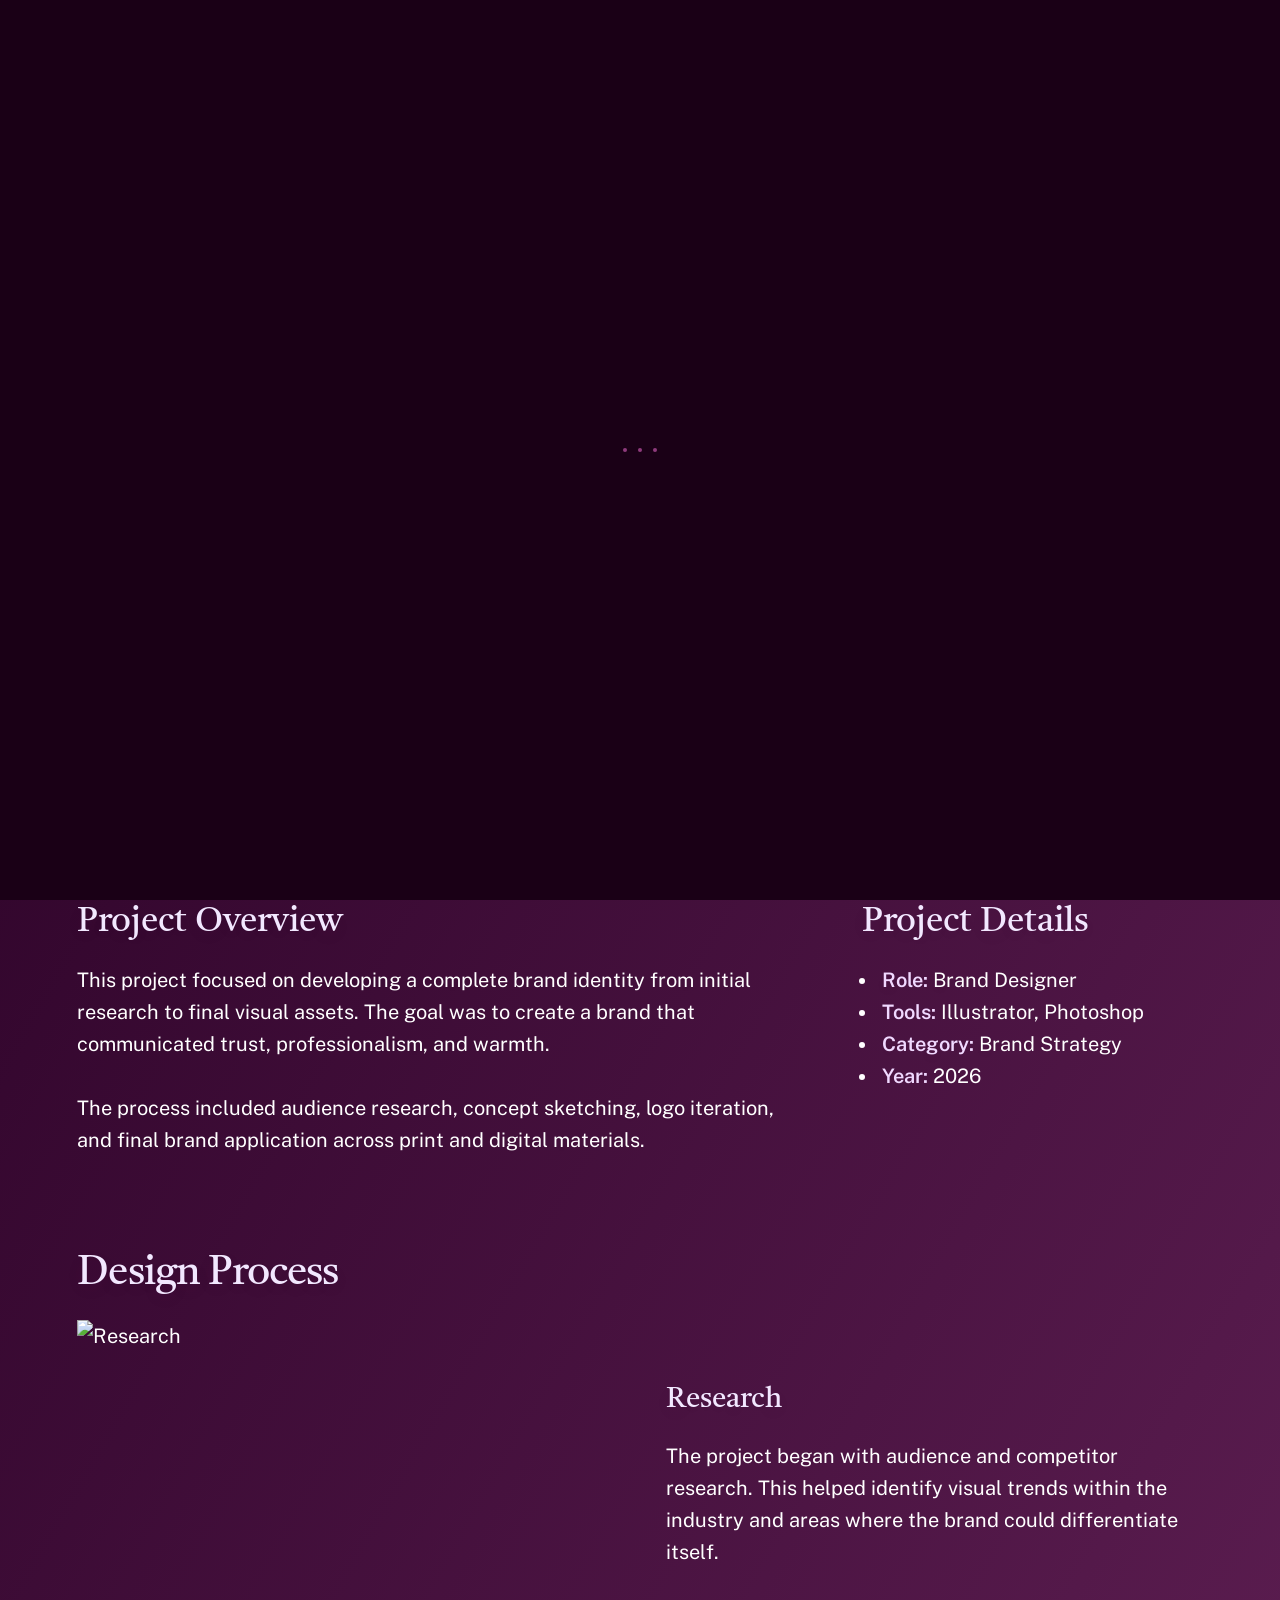
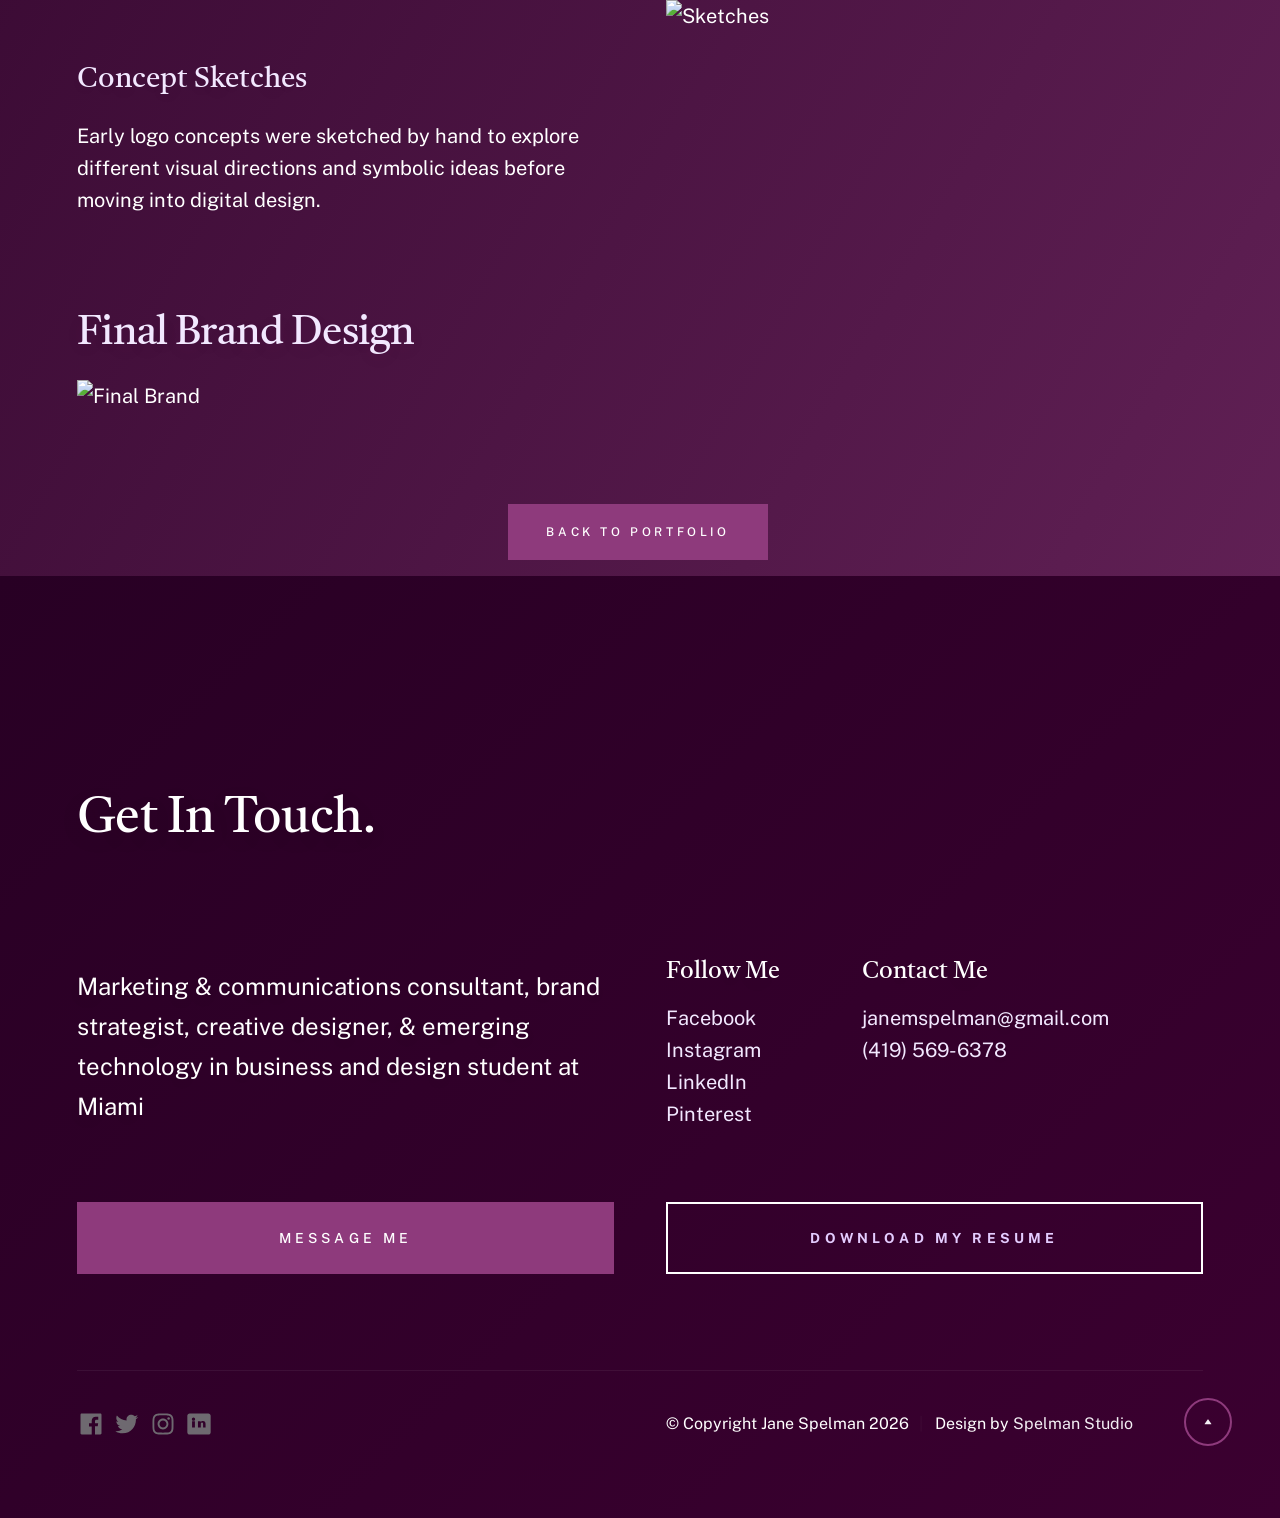
==== projectfive.html @ 7c69c09e "process documentation layout" ====
<!DOCTYPE html>
<html lang="en" class="no-js" >
<head>

    <!--- basic page needs
    ================================================== -->
    <meta charset="utf-8">
    <meta name="viewport" content="width=device-width, initial-scale=1">
    <title>Project 5 - Jane Spelman</title>

    <script>
        document.documentElement.classList.remove('no-js');
        document.documentElement.classList.add('js');
    </script>

    <!-- CSS
    ================================================== -->
    <link rel="stylesheet" href="css/vendor.css">
    <link rel="stylesheet" href="css/styles.css">
    <link rel="stylesheet" href="css/inline-styles.css">

    <!-- favicons
    ================================================== -->
    <link rel="apple-touch-icon" sizes="180x180" href="apple-touch-icon.png">
    <link rel="icon" type="image/png" sizes="32x32" href="favicon-32x32.png">
    <link rel="icon" type="image/png" sizes="16x16" href="favicon-16x16.png">
    <link rel="manifest" href="site.webmanifest">

</head>

<body class="project-page" id="top">

    
    <!-- preloader
    ================================================== -->
    <div id="preloader">
        <div id="loader" class="dots-fade">
            <div></div>
            <div></div>
            <div></div>
        </div>
    </div>


    <!-- page wrap
    ================================================== -->
    <div id="page" class="s-pagewrap">


        <!-- # site header 
        ================================================== -->
        <header class="s-header">
            <div class="row s-header__inner">

                <div class="s-header__block">
                    <div class="s-header__logo">
                        <a class="logo" href="index.html">
                            <img src="images/logo.svg" alt="Homepage">
                        </a>
                    </div>

                    <a class="s-header__menu-toggle" href="#0"><span>Menu</span></a>
                </div> <!-- end s-header__block -->

                <nav class="s-header__nav">    
                    <ul class="s-header__menu-links">
                        <li class="current"><a class="smoothscroll" href="#intro">Intro</a></li>
                        <li><a class="smoothscroll" href="#about">About</a></li>
                        <li><a class="smoothscroll" href="#works">Works</a></li>
                        <li><a class="smoothscroll" href="#footer">Contact</a></li>
                    </ul> <!-- s-header__menu-links -->    
                </nav> <!-- end s-header__nav -->

            </div> <!-- end s-header__inner -->
        </header> <!-- end s-header -->


<!-- Project Hero -->
<section class="project-hero">

    <img src="images/project1/hero.jpg" alt="Brand Identity Hero Image">

    <div class="project-hero__text">
        <h1>Brand Identity Project</h1>
        <p>Brand Strategy • Logo Design • Visual Identity</p>
    </div>

</section>


<!-- Page Content -->
<section class="s-content">

<div class="row">

<div class="column xl-12">

<header class="section-header">

<p class="lead">
A complete brand strategy project including research,
concept sketches, logo exploration, and final brand assets.
</p>

</header>

</div>

</div>


<!-- Hero Image -->
<div class="row">

<div class="column xl-12">

<img src="images/project1/final.jpg" alt="Brand Identity Final Design">

</div>

</div>



<!-- Project Overview -->
<div class="row">

<div class="column xl-8 lg-8 md-12">

<h3>Project Overview</h3>

<p>
This project focused on developing a complete brand identity
from initial research to final visual assets. The goal was to
create a brand that communicated trust, professionalism,
and warmth.
</p>

<p>
The process included audience research, concept sketching,
logo iteration, and final brand application across print
and digital materials.
</p>

</div>

<div class="column xl-4 lg-4 md-12">

<h3>Project Details</h3>

<ul>

<li><strong>Role:</strong> Brand Designer</li>

<li><strong>Tools:</strong> Illustrator, Photoshop</li>

<li><strong>Category:</strong> Brand Strategy</li>

<li><strong>Year:</strong> 2026</li>

</ul>

</div>

</div>



<!-- Process Section -->
<div class="row">

<div class="column xl-12">

<h2>Design Process</h2>

</div>

</div>



<!-- Research -->
<div class="row">

<div class="column xl-6 lg-6 md-12">

<img src="images/project1/research.jpg" alt="Research">

</div>

<div class="column xl-6 lg-6 md-12">

<h4>Research</h4>

<p>
The project began with audience and competitor research.
This helped identify visual trends within the industry and
areas where the brand could differentiate itself.
</p>

</div>

</div>



<!-- Sketches -->
<div class="row">

<div class="column xl-6 lg-6 md-12">

<h4>Concept Sketches</h4>

<p>
Early logo concepts were sketched by hand to explore
different visual directions and symbolic ideas before
moving into digital design.
</p>

</div>

<div class="column xl-6 lg-6 md-12">

<img src="images/project1/sketches.jpg" alt="Sketches">

</div>

</div>



<!-- Final Design -->
<div class="row">

<div class="column xl-12">

<h2>Final Brand Design</h2>

<img src="images/project1/final.jpg" alt="Final Brand">

</div>

</div>



<!-- Back Button -->
<div class="row">

<div class="column xl-12" style="text-align:center; margin-top:60px;">

<a href="index.html" class="btn btn--primary">
Back to Portfolio
</a>

</div>

</div>


</section>



<!-- # footer 
        ================================================== -->
        <footer id="footer" class="s-footer target-section">

            <div class="row">
                <div class="column lg-12">
                    <div class="section-header light-on-dark">
                        <h2 class="text-display-title">Get In Touch.</h2>
                    </div> <!-- end section-header -->
                </div>
            </div>

            <div class="row s-footer__content">

                <div class="column xl-6 md-12 s-footer__block s-footer__about">                    
                    <p class="attention-getter">
                    Marketing & communications consultant, brand strategist, creative designer, & emerging technology in business and design student at Miami
                    </p>               
                </div> <!-- end section-footer__about -->

                <div class="column xl-6 md-12 s-footer__block s-footer__site-links">
                    <div class="row">
                        <div class="column xl-4 lg-5 md-6 tab-12">
                            <h5>Follow Me</h5>
                            <ul class="link-list">
                                <li><a href="#0">Facebook</a></li>
                                <li><a href="#0">Instagram</a></li>
                                <li><a href="#0">LinkedIn</a></li>
                                <li><a href="#0">Pinterest</a></li>
                            </ul>
                        </div>
                        <div class="column xl-6 md-6 tab-12">
                            <h5>Contact Me</h5>
                            <ul class="link-list">
                                <li><a href="mailto:#0">janemspelman@gmail.com</a></li>
                                <li><a href="tel:+1975432345">(419) 569-6378</a></li>
                            </ul> 
                        </div>
                    </div>                    
                </div> <!-- end section-footer__site-links -->

            </div> <!-- end section-footer__content -->


            <div class="row s-footer__buttons">
               
                <div class="column xl-6 tab-12">
                    <a href="mailto:#0" class="btn btn--primary btn--large u-fullwidth">Message Me</a>
                </div>
          
                <div class="column xl-6 tab-12">                    
                    <a href="https://drive.google.com/file/d/1Gsmad_hunGAJn3ldZweWSh1XxoiZI7Jr/view?usp=sharing" class="btn btn--stroke btn--large u-fullwidth">Download my Resume</a>
                </div>
            
            </div> <!-- end section-footer__buttons -->              
            
            <div class="row s-footer__bottom">
                
                <div class="column xl-6 lg-12">
                    <ul class="s-footer__social social-list">
                        <li>
                            <a href="#0">
                                <svg xmlns="http://www.w3.org/2000/svg" width="24" height="24" viewBox="0 0 24 24" style="fill:rgba(0, 0, 0, 1);transform:;-ms-filter:"><path d="M20,3H4C3.447,3,3,3.448,3,4v16c0,0.552,0.447,1,1,1h8.615v-6.96h-2.338v-2.725h2.338v-2c0-2.325,1.42-3.592,3.5-3.592 c0.699-0.002,1.399,0.034,2.095,0.107v2.42h-1.435c-1.128,0-1.348,0.538-1.348,1.325v1.735h2.697l-0.35,2.725h-2.348V21H20 c0.553,0,1-0.448,1-1V4C21,3.448,20.553,3,20,3z"></path></svg>
                                <span class="u-screen-reader-text">Facebook</span>
                            </a>
                        </li>
                        <li>
                            <a href="#0">
                                <svg xmlns="http://www.w3.org/2000/svg" width="24" height="24" viewBox="0 0 24 24" style="fill:rgba(0, 0, 0, 1);transform:;-ms-filter:"><path d="M19.633,7.997c0.013,0.175,0.013,0.349,0.013,0.523c0,5.325-4.053,11.461-11.46,11.461c-2.282,0-4.402-0.661-6.186-1.809 c0.324,0.037,0.636,0.05,0.973,0.05c1.883,0,3.616-0.636,5.001-1.721c-1.771-0.037-3.255-1.197-3.767-2.793 c0.249,0.037,0.499,0.062,0.761,0.062c0.361,0,0.724-0.05,1.061-0.137c-1.847-0.374-3.23-1.995-3.23-3.953v-0.05 c0.537,0.299,1.16,0.486,1.82,0.511C3.534,9.419,2.823,8.184,2.823,6.787c0-0.748,0.199-1.434,0.548-2.032 c1.983,2.443,4.964,4.04,8.306,4.215c-0.062-0.3-0.1-0.611-0.1-0.923c0-2.22,1.796-4.028,4.028-4.028 c1.16,0,2.207,0.486,2.943,1.272c0.91-0.175,1.782-0.512,2.556-0.973c-0.299,0.935-0.936,1.721-1.771,2.22 c0.811-0.088,1.597-0.312,2.319-0.624C21.104,6.712,20.419,7.423,19.633,7.997z"></path></svg>
                                <span class="u-screen-reader-text">Instagram</span>
                            </a>
                        </li>
                        <li>
                            <a href="#0">
                                <svg xmlns="http://www.w3.org/2000/svg" width="24" height="24" viewBox="0 0 24 24" style="fill:rgba(0, 0, 0, 1);transform:;-ms-filter:"><path d="M11.999,7.377c-2.554,0-4.623,2.07-4.623,4.623c0,2.554,2.069,4.624,4.623,4.624c2.552,0,4.623-2.07,4.623-4.624 C16.622,9.447,14.551,7.377,11.999,7.377L11.999,7.377z M11.999,15.004c-1.659,0-3.004-1.345-3.004-3.003 c0-1.659,1.345-3.003,3.004-3.003s3.002,1.344,3.002,3.003C15.001,13.659,13.658,15.004,11.999,15.004L11.999,15.004z"></path><circle cx="16.806" cy="7.207" r="1.078"></circle><path d="M20.533,6.111c-0.469-1.209-1.424-2.165-2.633-2.632c-0.699-0.263-1.438-0.404-2.186-0.42 c-0.963-0.042-1.268-0.054-3.71-0.054s-2.755,0-3.71,0.054C7.548,3.074,6.809,3.215,6.11,3.479C4.9,3.946,3.945,4.902,3.477,6.111 c-0.263,0.7-0.404,1.438-0.419,2.186c-0.043,0.962-0.056,1.267-0.056,3.71c0,2.442,0,2.753,0.056,3.71 c0.015,0.748,0.156,1.486,0.419,2.187c0.469,1.208,1.424,2.164,2.634,2.632c0.696,0.272,1.435,0.426,2.185,0.45 c0.963,0.042,1.268,0.055,3.71,0.055s2.755,0,3.71-0.055c0.747-0.015,1.486-0.157,2.186-0.419c1.209-0.469,2.164-1.424,2.633-2.633 c0.263-0.7,0.404-1.438,0.419-2.186c0.043-0.962,0.056-1.267,0.056-3.71s0-2.753-0.056-3.71C20.941,7.57,20.801,6.819,20.533,6.111z M19.315,15.643c-0.007,0.576-0.111,1.147-0.311,1.688c-0.305,0.787-0.926,1.409-1.712,1.711c-0.535,0.199-1.099,0.303-1.67,0.311 c-0.95,0.044-1.218,0.055-3.654,0.055c-2.438,0-2.687,0-3.655-0.055c-0.569-0.007-1.135-0.112-1.669-0.311 c-0.789-0.301-1.414-0.923-1.719-1.711c-0.196-0.534-0.302-1.099-0.311-1.669c-0.043-0.95-0.053-1.218-0.053-3.654 c0-2.437,0-2.686,0.053-3.655c0.007-0.576,0.111-1.146,0.311-1.687c0.305-0.789,0.93-1.41,1.719-1.712 c0.534-0.198,1.1-0.303,1.669-0.311c0.951-0.043,1.218-0.055,3.655-0.055c2.437,0,2.687,0,3.654,0.055 c0.571,0.007,1.135,0.112,1.67,0.311c0.786,0.303,1.407,0.925,1.712,1.712c0.196,0.534,0.302,1.099,0.311,1.669 c0.043,0.951,0.054,1.218,0.054,3.655c0,2.436,0,2.698-0.043,3.654H19.315z"></path></svg>
                                <span class="u-screen-reader-text">LinkedIn</span>
                            </a>
                        </li>
                        <li>
                            <a href="#0">
                                <svg xmlns="http://www.w3.org/2000/svg" width="24" height="24" viewBox="0 0 24 24" style="fill: rgba(0, 0, 0, 1);transform: ;msFilter:;"><path d="M20 3H4c-1.103 0-2 .897-2 2v14c0 1.103.897 2 2 2h16c1.103 0 2-.897 2-2V5c0-1.103-.897-2-2-2zM8.496 15H6.061V9.697h2.435V15zm-1.217-5.78c-.77 0-1.394-.624-1.394-1.393s.624-1.394 1.394-1.394c.769 0 1.393.625 1.393 1.394s-.624 1.393-1.393 1.393zM17.945 15h-2.435v-2.741c0-.655-.011-1.497-.913-1.497-.913 0-1.053.713-1.053 1.448V15h-2.435V9.697h2.333v.77h.032c.325-.617.89-1.065 1.833-1.065 1.958 0 2.318 1.288 2.318 2.965V15z"></path></svg>
                                <span class="u-screen-reader-text">Pinterest</span>
                            </a>
                        </li>
                    </ul> 
                </div> <!-- end section-footer__social -->

                <div class="column xl-6 lg-12">
                    <p class="ss-copyright">
                        <span>© Copyright Jane Spelman 2026</span> 
                        <span>Design by <a href="https://spelmanstudio.com/">Spelman Studio</a></span>
                    </p>
                </div>

            </div> <!-- end section-footer__bottom -->          

            <div class="ss-go-top">
                <a class="smoothscroll" title="Back to Top" href="#top">                 
                    <svg xmlns="http://www.w3.org/2000/svg" width="24" height="24" viewBox="0 0 24 24" style="fill: rgba(0, 0, 0, 1);transform: ;msFilter:;"><path d="M5.536 21.886a1.004 1.004 0 0 0 1.033-.064l13-9a1 1 0 0 0 0-1.644l-13-9A1 1 0 0 0 5 3v18a1 1 0 0 0 .536.886z"></path></svg>
                </a>                                
                <span>Back To Top</span>   
            </div> <!-- end ss-go-top -->
            
        </footer> <!-- end s-footer -->

    </div> <!-- end page-wrap -->


    <!-- Java Script
    ================================================== -->
    <script src="js/plugins.js"></script>
    <script src="js/main.js"></script>

</body>
</html>
---- css/styles.css ----
@charset "UTF-8";

/* =================================================================== 
 * Jane Spelman Main Stylesheet
 * Template Ver. 1.0.0
 * 04-03-2023
 * ------------------------------------------------------------------
 *
 * TOC:
 * # SETTINGS
 *      ## fonts 
 *      ## colors
 *      ## spacing and typescale
 *      ## grid variables
 * # CSS RESET
 * # GRID
 * # BASE SETUP
 * # UTILITY CLASSES
 * # TYPOGRAPHY 
 *      ## base type styles
 *      ## additional typography & helper classes
 *      ## lists
 *      ## media 
 *      ## spacing
 * # PRELOADER
 *      ## page loaded
 * # FORM 
 *      ## style placeholder text
 * # BUTTONS
 * # TABLE
 * # COMPONENTS
 *      ## pagination
 *      ## alert box 
 *      ## skillbars
 *      ## stats tabs
 * # PROJECT-WIDE SHARED STYLES
 *      ## section header
 *      ## social list
 *      ## swiper overrides
 *      ## glightbox overrides
 * # GRID-BASED LAYOUTS
 *      ## grid block
 *      ## list grid
 * # PAGE WRAP
 * # SITE HEADER
 *      ## logo
 *      ## main navigation
 *      ## mobile menu toggle
 * # INTRO
 *      ## intro content
 *      ## intro btn cv download
 *      ## intro social
 *      ## intro scroll down
 *      ## intro transitions
 * # ABOUT
 *      ## about blocks
 * # WORKS
 *      ## folio entries 
 *      ## testimonials
 * # NUMBERS
 * # FOOTER
 *      ## copyright
 *      ## go top
 *
 * ------------------------------------------------------------------ */


/* ===================================================================
 * # SETTINGS
 *
 *
 * ------------------------------------------------------------------- */

/* ------------------------------------------------------------------- 
 * ## fonts 
 * ------------------------------------------------------------------- */
@import url("https://fonts.googleapis.com/css2?family=Castoro:ital@0;1&family=Public+Sans:ital,wght@0,300;0,400;0,500;0,600;0,700;1,300;1,400;1,500;1,600;1,700&display=swap");

:root {
    --font-1: "Public Sans", Sans-serif;
    --font-2: "Castoro", Serif;

  /* monospace
   */
    --font-mono: Consolas, "Andale Mono", Courier, "Courier New", monospace;
}

/* ------------------------------------------------------------------- 
 * ## colors
 * ------------------------------------------------------------------- */
:root {

    /* Primary Brand Gradient Colors */
    /* Deep Plum → Magenta Plum → Soft Lavender Blush */

    --color-1: #8E3A7C;          /* Primary Plum */
    --color-2: #3B0030;          /* Deep Eggplant */
    --color-3: #1A0016;          /* True Black (logo accent) */

    /* Gradient Support */
    --color-gradient-start: #3B0030;
    --color-gradient-mid:   #8E3A7C;
    --color-gradient-end:   #E8CFE4;

    /* Theme Variations (Plum Scale) */
    --color-1-lightest: #F3EEF4;
    --color-1-lighter:  #f2e8ff;
    --color-1-light:    #8E3A7C;
    --color-1-dark:     #6B1D5F;
    --color-1-darker:   #280024;
    --color-1-darkest:  #1A0016;

    /* Deep Tone Variations */
    --color-2-light:    #6B1D5F;
    --color-2-dark:     #280024;
    --color-2-darker:   #1A0016;

    /* Soft Neutrals (Lavender-Based Instead of Green Grays) */
    --color-gray-19: #1A0016;
    --color-gray-18: #280024;
    --color-gray-17: #3B0030;
    --color-gray-16: #5E5A60;
    --color-gray-15: #6E6970;
    --color-gray-14: #A8A2AA;
    --color-gray-13: #A8A2AA;
    --color-gray-12: #E8CFE4;
    --color-gray-11: #E8CFE4;
    --color-gray-10: #F3EEF4;
    --color-gray-9 : #F3EEF4;
    --color-gray-8 : #F3EEF4;
    --color-gray-7 : #F3EEF4;
    --color-gray-6 : #F3EEF4;
    --color-gray-5 : #F3EEF4;
    --color-gray-4 : #FDFBFD;
    --color-gray-3 : #FFFAFF;
    --color-gray-2 : #FFFEFF;
    --color-gray-1 : #FFFFFF;

    --color-white: #FFFFFF;
    --color-black: #000000;

    /* Text */
    --color-text: var(--color-gray-19);
    --color-text-dark: var(--color-2);
    --color-text-light: var(--color-gray-15);
    --color-placeholder: var(--color-gray-13);

    /* Links */
    --color-link: var(--color-1);
    --color-link-hover: var(--color-1-light);
    --color-link-active: var(--color-1-dark);

    /* Buttons */
    --color-btn: var(--color-gray-10);
    --color-btn-text: var(--color-text);
    --color-btn-hover: var(--color-gray-11);
    --color-btn-hover-text: var(--color-text);

    --color-btn-primary: var(--color-1);
    --color-btn-primary-text: var(--color-white);
    --color-btn-primary-hover: var(--color-1-light);
    --color-btn-primary-hover-text: var(--color-white);

    --color-btn-stroke: var(--color-2);
    --color-btn-stroke-text: var(--color-2);
    --color-btn-stroke-hover: var(--color-2);
    --color-btn-stroke-hover-text: var(--color-white);

    /* Preloader */
    --color-preloader-bg: #1A0016;
    --color-loader: var(--color-1);
    --color-loader-light: var(--color-gray-14);

    /* Body + Borders */
    --color-body-bg: var(--color-gray-1);
    --color-border: rgba(59, 0, 48, 0.15);

    --border-radius: 6px;
}

/* ------------------------------------------------------------------- 
 * ## spacing and typescale
 * ------------------------------------------------------------------- */
:root {
    --text-glow: 0 6px 24px rgba(142, 58, 124, 0.06);
    --text-glow-strong: 0 10px 40px rgba(142, 58, 124, 0.09);
}

/* -------------------------------------------------------------------
 * Global Text Glow
 * Subtle colored glow behind most typographic elements to enhance depth
 * ------------------------------------------------------------------ */
/* Apply a light plum glow to primary text elements */
body,
h1, h2, h3, h4, h5, h6,
p, a, li, span, strong, em,
.s-intro__content-title, .text-display-title, .attention-getter,
.entry__title, .s-testimonials__cite, .s-footer__about p,
.s-header__nav a {
    text-shadow: var(--text-glow);
}

/* Keep code blocks, form inputs and intentionally muted text free of glow */
pre, code, kbd, samp, input, textarea, select, .no-glow, .text-muted {
    text-shadow: none !important;
}

/* Reduce glow on very small screens for legibility */
@media screen and (max-width: 600px) {
    body,
    h1, h2, h3, h4, h5, h6,
    p, a, li, span {
        text-shadow: none;
    }
}

/* Add a pronounced glow on link hover/focus throughout the site */
a:hover, a:focus {
    text-shadow: var(--text-glow-strong);
}

.entry__thumb::after {
content: "View Case Study";
position: absolute;
top:50%;
left:50%;
transform:translate(-50%,-50%);
background:black;
color:white;
padding:10px 18px;
opacity:0;
transition:.3s;
}

.entry:hover .entry__thumb::after{
opacity:1;
}

:root {

  /* spacing
   * base font size: 20px 
   * vertical space unit : 32px
   */
    --base-size     : 62.5%;
    --multiplier    : 1;
    --base-font-size: calc(2rem * var(--multiplier));
    --space         : calc(3.2rem * var(--multiplier));

  /* vertical spacing 
   */
    --vspace-0_125: calc(0.125 * var(--space));
    --vspace-0_25 : calc(0.25 * var(--space));
    --vspace-0_375: calc(0.375 * var(--space));
    --vspace-0_5  : calc(0.5 * var(--space));
    --vspace-0_625: calc(0.625 * var(--space));
    --vspace-0_75 : calc(0.75 * var(--space));
    --vspace-0_875: calc(0.875 * var(--space));
    --vspace-1    : calc(var(--space));
    --vspace-1_25 : calc(1.25 * var(--space));
    --vspace-1_5  : calc(1.5 * var(--space));
    --vspace-1_75 : calc(1.75 * var(--space));
    --vspace-2    : calc(2 * var(--space));
    --vspace-2_5  : calc(2.5 * var(--space));
    --vspace-3    : calc(3 * var(--space));
    --vspace-3_5  : calc(3.5 * var(--space));
    --vspace-4    : calc(4 * var(--space));
    --vspace-4_5  : calc(4.5 * var(--space));
    --vspace-5    : calc(5 * var(--space));
    --vspace-5_5  : calc(5.5 * var(--space));
    --vspace-6    : calc(6 * var(--space));
    --vspace-6_5  : calc(6.5 * var(--space));
    --vspace-7    : calc(7 * var(--space));
    --vspace-7_5  : calc(7.5 * var(--space));
    --vspace-8    : calc(8 * var(--space));
    --vspace-8_5  : calc(8.5 * var(--space));
    --vspace-9    : calc(9 * var(--space));
    --vspace-9_5  : calc(9.5 * var(--space));
    --vspace-10   : calc(10 * var(--space));

  /* type scale
   * ratio 1        :2 | base: 20px
   * -------------------------------------------------------
   *
   * --text-huge-3    = (148.60px)
   * --text-huge-2    = (123.83px)
   * --text-huge-1    = (103.20px)
   * --text-display-3 = (86.00px)
   * --text-display-2 = (71.66px)
   * --text-display-1 = (59.72px)
   * --text-xxxl      = (49.77px)
   * --text-xxl       = (41.47px)
   * --text-xl        = (34.56px)
   * --text-lg        = (28.80px)
   * --text-md        = (24.00px)
   * --text-size      = (20.00px) BASE
   * --text-sm        = (16.67px)
   * --text-xs        = (13.89px)
   *
   * ---------------------------------------------------------
   */
    --text-scale-ratio: 1.2;
    --text-size       : var(--base-font-size);
    --text-xs         : calc((var(--text-size) / var(--text-scale-ratio)) / var(--text-scale-ratio));
    --text-sm         : calc(var(--text-xs) * var(--text-scale-ratio));
    --text-md         : calc(var(--text-sm) * var(--text-scale-ratio) * var(--text-scale-ratio));
    --text-lg         : calc(var(--text-md) * var(--text-scale-ratio));
    --text-xl         : calc(var(--text-lg) * var(--text-scale-ratio));
    --text-xxl        : calc(var(--text-xl) * var(--text-scale-ratio));
    --text-xxxl       : calc(var(--text-xxl) * var(--text-scale-ratio));
    --text-display-1  : calc(var(--text-xxxl) * var(--text-scale-ratio));
    --text-display-2  : calc(var(--text-display-1) * var(--text-scale-ratio));
    --text-display-3  : calc(var(--text-display-2) * var(--text-scale-ratio));
    --text-huge-1     : calc(var(--text-display-3) * var(--text-scale-ratio));
    --text-huge-2     : calc(var(--text-huge-1) * var(--text-scale-ratio));
    --text-huge-3     : calc(var(--text-huge-2) * var(--text-scale-ratio));

  /* default button height
   */
    --vspace-btn: var(--vspace-1_75);
}

/* on mobile devices below 600px, change the value of '--multiplier' 
 * to adjust the values of base font size and vertical space unit.
 */
@media screen and (max-width: 600px) {
    :root {
        --multiplier: .9375;
    }
}

/* ------------------------------------------------------------------- 
 * ## grid variables
 * ------------------------------------------------------------------- */
:root {

  /* widths for rows and containers
   */
    --width-sixteen-cols: 1760px;
    --width-default     : 1280px;
    --width-wide        : 1600px;
    --width-wider       : 1800px;
    --width-narrow      : 1200px;
    --width-narrower    : 1000px;
    --width-narrowest   : 800px;
    --width-full        : 100%;
    --width-grid-max    : var(--width-default);

  /* gutter
   */
    --gutter: 2.6rem;
}

/* on large screen devices
 */
@media screen and (max-width: 1000px) {
    :root {
        --gutter: 2.2rem;
    }
}

/* on small devices
 */
@media screen and (max-width: 600px) {
    :root {
        --gutter: 1rem;
    }
}


/* ====================================================================
 * # CSS RESET
 *
 *
 * --------------------------------------------------------------------
 * http://meyerweb.com/eric/tools/css/reset/ 
 * v2.0 | 20110126
 * License: none (public domain)
 * -------------------------------------------------------------------- */
html,
body,
div,
span,
applet,
object,
iframe,
h1,
h2,
h3,
h4,
h5,
h6,
p,
blockquote,
pre,
a,
abbr,
acronym,
address,
big,
cite,
code,
del,
dfn,
em,
img,
ins,
kbd,
q,
s,
samp,
small,
strike,
strong,
sub,
sup,
tt,
var,
b,
u,
i,
center,
dl,
dt,
dd,
ol,
ul,
li,
fieldset,
form,
label,
legend,
table,
caption,
tbody,
tfoot,
thead,
tr,
th,
td,
article,
aside,
canvas,
details,
embed,
figure,
figcaption,
footer,
header,
hgroup,
menu,
nav,
output,
ruby,
section,
summary,
time,
mark,
audio,
video {
    margin        : 0;
    padding       : 0;
    border        : 0;
    font-size     : 100%;
    font          : inherit;
    vertical-align: baseline;
}

/* HTML5 display-role reset for older browsers */
article,
aside,
details,
figcaption,
figure,
footer,
header,
hgroup,
menu,
nav,
section {
    display: block;
}

body {
    line-height: 1;
}

ol,
ul {
    list-style: none;
}

blockquote,
q {
    quotes: none;
}

blockquote:before,
blockquote:after,
q:before,
q:after {
    content: "";
    content: none;
}

table {
    border-collapse: collapse;
    border-spacing : 0;
}


/* ===================================================================
 * # GRID v5.0.0
 *
 *
 * -------------------------------------------------------------------
 * - Grid system based on the flex display property.
 *
 * - Grid breakpoints are based on MAXIMUM WIDTH media queries, 
 *   meaning they apply to that one breakpoint and ALL THOSE BELOW IT.
 *
 * - Grid columns without a specified width will automatically layout 
 *   as equal width columns.
 *
 * - On viewports 400px and below, all grid columns will stacked 
 *   vertically
 *
 * ------------------------------------------------------------------- */

/* row 
 */
.row {
    display  : flex;
    flex-flow: row wrap;
    width    : min(92%, var(--width-grid-max));
    margin   : 0 auto;
}

.row .row {
    width       : auto;
    margin-left : calc(var(--gutter) * -1);
    margin-right: calc(var(--gutter) * -1);
}

/* column
 */
.column {
    flex   : 1;
    padding: 0 var(--gutter);
}

.collapse>.column,
.column.collapse {
    padding: 0;
}

/* row utility classes
 */
.row.row-wrap {
    flex-wrap: wrap;
}

.row.row-nowrap {
    flex-wrap: nowrap;
}

.row.row-y-top {
    align-items: flex-start;
}

.row.row-y-bottom {
    align-items: flex-end;
}

.row.row-y-center {
    align-items: center;
}

.row.row-stretch {
    align-items: stretch;
}

.row.row-baseline {
    align-items: baseline;
}

.row.row-x-left {
    justify-content: flex-start;
}

.row.row-x-right {
    justify-content: flex-end;
}

.row.row-x-center {
    justify-content: center;
}

.row.row-center {
    align-items    : center;
    justify-content: center;
}

/* ------------------------- -------------------------------------------
 * ## extra large devices (1201px and above)
 * -------------------------------------------------------------------- */
.xl-1 {
    flex : none;
    width: 8.3333333333%;
}

.xl-2 {
    flex : none;
    width: 16.6666666667%;
}

.xl-3 {
    flex : none;
    width: 25%;
}

.xl-4 {
    flex : none;
    width: 33.3333333333%;
}

.xl-5 {
    flex : none;
    width: 41.6666666667%;
}

.xl-6 {
    flex : none;
    width: 50%;
}

.xl-7 {
    flex : none;
    width: 58.3333333333%;
}

.xl-8 {
    flex : none;
    width: 66.6666666667%;
}

.xl-9 {
    flex : none;
    width: 75%;
}

.xl-10 {
    flex : none;
    width: 83.3333333333%;
}

.xl-11 {
    flex : none;
    width: 91.6666666667%;
}

.xl-12 {
    flex : none;
    width: 100%;
}

/* --------------------------------------------------------------------
 * ## large devices (1001px to 1200px)
 * -------------------------------------------------------------------- */
@media screen and (max-width: 1200px) {
    .lg-1 {
        flex : none;
        width: 8.3333333333%;
    }

    .lg-2 {
        flex : none;
        width: 16.6666666667%;
    }

    .lg-3 {
        flex : none;
        width: 25%;
    }

    .lg-4 {
        flex : none;
        width: 33.3333333333%;
    }

    .lg-5 {
        flex : none;
        width: 41.6666666667%;
    }

    .lg-6 {
        flex : none;
        width: 50%;
    }

    .lg-7 {
        flex : none;
        width: 58.3333333333%;
    }

    .lg-8 {
        flex : none;
        width: 66.6666666667%;
    }

    .lg-9 {
        flex : none;
        width: 75%;
    }

    .lg-10 {
        flex : none;
        width: 83.3333333333%;
    }

    .lg-11 {
        flex : none;
        width: 91.6666666667%;
    }

    .lg-12 {
        flex : none;
        width: 100%;
    }
}

/* --------------------------------------------------------------------
 * ## medium devices (801px to 1000px)
 * -------------------------------------------------------------------- */
@media screen and (max-width: 1000px) {
    .md-1 {
        flex : none;
        width: 8.3333333333%;
    }

    .md-2 {
        flex : none;
        width: 16.6666666667%;
    }

    .md-3 {
        flex : none;
        width: 25%;
    }

    .md-4 {
        flex : none;
        width: 33.3333333333%;
    }

    .md-5 {
        flex : none;
        width: 41.6666666667%;
    }

    .md-6 {
        flex : none;
        width: 50%;
    }

    .md-7 {
        flex : none;
        width: 58.3333333333%;
    }

    .md-8 {
        flex : none;
        width: 66.6666666667%;
    }

    .md-9 {
        flex : none;
        width: 75%;
    }

    .md-10 {
        flex : none;
        width: 83.3333333333%;
    }

    .md-11 {
        flex : none;
        width: 91.6666666667%;
    }

    .md-12 {
        flex : none;
        width: 100%;
    }
}

/* --------------------------------------------------------------------
 * ## tablet devices (601px to 800px)  
 * -------------------------------------------------------------------- */
@media screen and (max-width: 800px) {
    .tab-1 {
        flex : none;
        width: 8.3333333333%;
    }

    .tab-2 {
        flex : none;
        width: 16.6666666667%;
    }

    .tab-3 {
        flex : none;
        width: 25%;
    }

    .tab-4 {
        flex : none;
        width: 33.3333333333%;
    }

    .tab-5 {
        flex : none;
        width: 41.6666666667%;
    }

    .tab-6 {
        flex : none;
        width: 50%;
    }

    .tab-7 {
        flex : none;
        width: 58.3333333333%;
    }

    .tab-8 {
        flex : none;
        width: 66.6666666667%;
    }

    .tab-9 {
        flex : none;
        width: 75%;
    }

    .tab-10 {
        flex : none;
        width: 83.3333333333%;
    }

    .tab-11 {
        flex : none;
        width: 91.6666666667%;
    }

    .tab-12 {
        flex : none;
        width: 100%;
    }
}

/* --------------------------------------------------------------------
 * ## mobile devices (401px to 600px)  
 * -------------------------------------------------------------------- */
@media screen and (max-width: 600px) {
    .row {
        width        : 100%;
        padding-left : 6vw;
        padding-right: 6vw;
    }

    .row .row {
        padding-left : 0;
        padding-right: 0;
    }

    .mob-1 {
        flex : none;
        width: 8.3333333333%;
    }

    .mob-2 {
        flex : none;
        width: 16.6666666667%;
    }

    .mob-3 {
        flex : none;
        width: 25%;
    }

    .mob-4 {
        flex : none;
        width: 33.3333333333%;
    }

    .mob-5 {
        flex : none;
        width: 41.6666666667%;
    }

    .mob-6 {
        flex : none;
        width: 50%;
    }

    .mob-7 {
        flex : none;
        width: 58.3333333333%;
    }

    .mob-8 {
        flex : none;
        width: 66.6666666667%;
    }

    .mob-9 {
        flex : none;
        width: 75%;
    }

    .mob-10 {
        flex : none;
        width: 83.3333333333%;
    }

    .mob-11 {
        flex : none;
        width: 91.6666666667%;
    }

    .mob-12 {
        flex : none;
        width: 100%;
    }
}

/* --------------------------------------------------------------------
 * ## small mobile devices (up to 400px)
 * -------------------------------------------------------------------- */

 /* stack columns vertically
 */
@media screen and (max-width: 400px) {
    .row .row {
        margin-left : 0;
        margin-right: 0;
    }

    .column {
        flex        : none;
        width       : 100%;
        margin-left : 0;
        margin-right: 0;
        padding     : 0;
    }
}

/* --------------------------------------------------------------------
 * ## additional column stackpoints 
 * -------------------------------------------------------------------- */
@media screen and (max-width: 900px) {
    .stack-on-900 {
        flex        : none;
        width       : 100%;
        margin-left : 0;
        margin-right: 0;
    }
}

@media screen and (max-width: 700px) {
    .stack-on-700 {
        flex        : none;
        width       : 100%;
        margin-left : 0;
        margin-right: 0;
    }
}

@media screen and (max-width: 550px) {
    .stack-on-550 {
        flex        : none;
        width       : 100%;
        margin-left : 0;
        margin-right: 0;
    }
}


/* ===================================================================
 * # BASE SETUP
 *
 *
 * ------------------------------------------------------------------- */
html {
    font-size : var(--base-size);
    box-sizing: border-box;
}

*,
*::before,
*::after {
    box-sizing: inherit;
}

body {
    background: linear-gradient(
        135deg,
        #1A0016 0%,
        #280024 25%,
        #3B0030 50%,
        #6B1D5F 75%,
        #3B0030 100%
    );
    background-attachment: fixed;
    min-height: 100vh;
}

p {
    font-size     : inherit;
    text-rendering: optimizeLegibility;
}

a {
    text-decoration: none;
}

svg,
img,
video {
    max-width: 100%;
    height   : auto;
}

pre {
    overflow: auto;
}

/* Remove margins and paddings for common elements 
 */
div,
dl,
dt,
dd,
ul,
ol,
li,
h1,
h2,
h3,
h4,
h5,
h6,
pre,
form,
p,
blockquote,
th,
td {
    margin : 0;
    padding: 0;
}

/* Remove default styles for input elements 
 */
input[type=email],
input[type=number],
input[type=search],
input[type=text],
input[type=tel],
input[type=url],
input[type=password],
textarea {
    -webkit-appearance: none;
    -moz-appearance   : none;
    appearance        : none;
}

/* Project Hero Banner */

.project-hero {
    width: 100%;
    overflow: hidden;
}

.project-hero img {
    width: 100%;
    height: 520px;
    object-fit: cover;
    display: block;
}

.project-hero {
    position: relative;
    width: 100%;
}

.project-hero img {
    width: 100%;
    height: 520px;
    object-fit: cover;
}

.project-hero__text {
    position: absolute;
    bottom: 40px;
    left: 60px;
    color: white;
}

.project-hero__text h1 {
    font-size: 48px;
    margin-bottom: 10px;
}

.project-hero__text p {
    font-size: 18px;
    opacity: 0.9;
}

/* Project Page Text Colors */

.project-page {
    color: #ffffff;
}

/* Headings */
.project-page h1,
.project-page h2,
.project-page h3,
.project-page h4,
.project-page h5,
.project-page h6 {
    color: #f2e8ff; /* very light purple */
}

/* Paragraphs and lists */
.project-page p,
.project-page li {
    color: #ffffff;
}

/* Links */
.project-page a {
    color: #e4ccff;
}

.project-page a:hover {
    color: #ffffff;
}

/* Project details sidebar */
.project-page ul li strong {
    color: #f0d9ff;
}


/* ===================================================================
 * # UTILITY CLASSES
 *
 *
 * ------------------------------------------------------------------- */

/* flex item alignment classes
 */
.u-flexitem-center {
    margin    : auto;
    align-self: center;
}

.u-flexitem-left {
    margin-right: auto;
    align-self  : center;
}

.u-flexitem-right {
    margin-left: auto;
    align-self : center;
}

.u-flexitem-x-center {
    margin-right: auto;
    margin-left : auto;
}

.u-flexitem-x-left {
    margin-right: auto;
}

.u-flexitem-x-right {
    margin-left: auto;
}

.u-flexitem-y-center {
    align-self: center;
}

.u-flexitem-y-top {
    align-self: flex-start;
}

.u-flexitem-y-bottom {
    align-self: flex-end;
}

/* misc helper classes
 */
.u-screen-reader-text {
    clip             : rect(1px, 1px, 1px, 1px);
    -webkit-clip-path: inset(50%);
    clip-path        : inset(50%);
    height           : 1px;
    width            : 1px;
    margin           : -1px;
    overflow         : hidden;
    padding          : 0;
    border           : 0;
    position         : absolute;
    word-wrap        : normal !important;
}

.u-clearfix:after {
    content: "";
    display: table;
    clear  : both;
}

.u-flex-center {
    align-items    : center;
    justify-content: center;
}

.s-header__nav {
    margin-left: 0.5rem;
    flex: 1;
    display: flex;
    align-items: center;
    justify-content: flex-end;
}

.s-header__menu-links {
    list-style: none;
    display   : inline-flex;
    flex-flow : row nowrap;
    margin    : 0;
    padding   : 0;
    margin-left: auto;
}

.s-header__menu-links li {
    padding-left: 0;
}

.s-header__menu-links a {
    display            : block;
    font-family        : var(--font-1);
    font-weight        : 600;
    font-size          : 1.2rem;
    line-height        : 1.6;
    color              : var(--color-gray-14);
    padding            : 0 1.9rem;
    transition: color 0.25s ease, transform 0.25s ease;
}
    margin-bottom: var(--vspace-0_5);
}

.u-add-bottom {
    margin-bottom: var(--vspace-1);
}

.u-no-border {
    border: none;
}

.u-fullwidth {
    width: 100%;
}

.u-pull-left {
    float: left;
}

.u-pull-right {
    float: right;
}


/* ===================================================================
 * # TYPOGRAPHY 
 *
 *
 * ------------------------------------------------------------------- 
 * type scale - ratio 1:2 | base: 20px
 * -------------------------------------------------------------------
 *
 * --text-huge-3    = (148.60px)
 * --text-huge-2    = (123.83px)
 * --text-huge-1    = (103.20px)
 * --text-display-3 = (86.00px)
 * --text-display-2 = (71.66px)
 * --text-display-1 = (59.72px)
 * --text-xxxl      = (49.77px)
 * --text-xxl       = (41.47px)
 * --text-xl        = (34.56px)
 * --text-lg        = (28.80px)
 * --text-md        = (24.00px)
 * --text-size      = (20.00px) BASE
 * --text-sm        = (16.67px)
 * --text-xs        = (13.89px)
 *
 * -------------------------------------------------------------------- */

/* --------------------------------------------------------------------
 * ## base type styles
 * -------------------------------------------------------------------- */
body {
    font-family: var(--font-1);
    font-size  : var(--base-font-size);
    font-weight: 400;
    line-height: var(--vspace-1);
    color      : var(--color-text);
}

/* links
 */
a {
    color     : var(--color-link);
    transition: all 0.3s ease-in-out;
}

a:focus,
a:hover,
a:active {
    /* preserve base link color; glow adds emphasis */
    color: var(--color-link);
}

a:hover,
a:active {
    outline: 0;
}

/* headings
 */
h1,
h2,
h3,
h4,
h5,
h6,
.h1,
.h2,
.h3,
.h4,
.h5,
.h6 {
    font-family           : var(--font-2);
    font-weight           : 400;
    color                 : var(--color-text-dark);
    font-variant-ligatures: common-ligatures;
    text-rendering        : optimizeLegibility;
}

h1,
.h1 {
    margin-top   : var(--vspace-2_5);
    margin-bottom: var(--vspace-0_75);
}

h2,
.h2,
h3,
.h3,
h4,
.h4 {
    margin-top   : var(--vspace-2);
    margin-bottom: var(--vspace-0_75);
}

h5,
.h5,
h6,
.h6 {
    margin-top   : var(--vspace-1_75);
    margin-bottom: var(--vspace-0_5);
}

h1,
.h1 {
    font-size     : var(--text-display-2);
    line-height   : calc(2.25 * var(--space));
    letter-spacing: -0.02em;
}

@media screen and (max-width: 500px) {

    h1,
    .h1 {
        font-size  : var(--text-xxxl);
        line-height: calc(1.625 * var(--space));
    }
}

h2,
.h2 {
    font-size     : var(--text-xxl);
    line-height   : calc(1.375 * var(--space));
    letter-spacing: -0.02em;
}

h3,
.h3 {
    font-size  : var(--text-xl);
    line-height: calc(1.125 * var(--space));
}

h4,
.h4 {
    font-size  : var(--text-lg);
    line-height: var(--vspace-1);
}

h5,
.h5 {
    font-size  : var(--text-md);
    line-height: var(--vspace-0_875);
}

h6,
.h6 {
    font-family   : var(--font-1);
    font-weight   : 600;
    font-size     : var(--text-sm);
    line-height   : var(--vspace-0_75);
    text-transform: uppercase;
    letter-spacing: 0.25rem;
}

/* emphasis, italic,
 * strong, bold and small text
 */
em,
i,
strong,
b {
    font-size  : inherit;
    line-height: inherit;
}

em,
i {
    font-style: italic;
}

strong,
b {
    font-weight: 600;
    color      : var(--color-text-dark);
}

small {
    font-size  : 80%;
    font-weight: 400;
    line-height: var(--vspace-0_5);
}

/* blockquotes
 */
blockquote {
    margin     : 0 0 var(--vspace-1) 0;
    padding    : var(--vspace-1) var(--vspace-1_5);
    border-left: 2px solid var(--color-text-dark);
    position   : relative;
}

blockquote p {
    font-family: var(--font-1);
    font-weight: 400;
    font-size  : var(--text-lg);
    font-style : normal;
    line-height: var(--vspace-1_25);
    color      : var(--color-text-dark);
    padding    : 0;
}

blockquote cite {
    display    : block;
    font-family: var(--font-1);
    font-weight: 400;
    font-size  : var(--text-sm);
    line-height: var(--vspace-0_75);
    font-style : normal;
}

blockquote cite:before {
    content: "— ";
}

blockquote cite,
blockquote cite a,
blockquote cite a:visited {
    color : var(--color-text-light);
    border: none;
}

@media screen and (max-width: 500px) {
    blockquote {
        padding: var(--vspace-0_75) var(--vspace-0_75);
    }

    blockquote p {
        font-size  : var(--text-md);
        line-height: var(--vspace-1);
    }
}

/* figures
 */
figure img,
p img {
    margin        : 0;
    vertical-align: bottom;
}

figure {
    display     : block;
    margin-left : 0;
    margin-right: 0;
}

figure img+figcaption {
    margin-top: var(--vspace-1);
}

figcaption {
    /* font-style: italic; */
    font-size    : var(--text-sm);
    text-align   : center;
    margin-bottom: 0;
}

/* preformatted, code
 */
var,
kbd,
samp,
code,
pre {
    font-family: var(--font-mono);
}

pre {
    padding   : var(--vspace-0_75) var(--vspace-1) var(--vspace-1);
    background: var(--color-gray-5);
    overflow-x: auto;
}

code {
    font-size    : var(--text-sm);
    line-height  : 1.6rem;
    margin       : 0 0.2rem;
    padding      : calc((var(--vspace-1) - 1.6rem) / 2 - 0.1rem) 0.7rem;
    white-space  : nowrap;
    background   : var(--color-gray-5);
    border       : 1px solid var(--color-gray-10);
    color        : var(--color-text);
    border-radius: 3px;
}

pre>code {
    display    : block;
    white-space: pre;
    line-height: var(--vspace-1);
    padding    : 0;
    margin     : 0;
    border     : none;
}

/* deleted text, abbreviation,
 * & mark text
 */
del {
    text-decoration: line-through;
}

abbr {
    font-family   : var(--font-1);
    font-weight   : 600;
    font-variant  : small-caps;
    text-transform: lowercase;
    letter-spacing: 0.1em;
    color         : var(--color-text-dark);
}

abbr[title],
dfn[title] {
    border-bottom  : 1px dotted;
    cursor         : help;
    text-decoration: none;
}

mark {
    background: var(--color-1-lightest);
    color     : var(--color-text);
}

/* horizontal rule
 */
hr {
    border      : solid var(--color-border);
    border-width: 0.1rem 0 0;
    clear       : both;
    margin      : var(--vspace-2) 0 calc(var(--vspace-2) - 1px);
    height      : 0;
}

hr.fancy {
    border    : none;
    margin    : var(--vspace-2) 0;
    height    : var(--vspace-1);
    text-align: center;
}

hr.fancy::before {
    content       : "*****";
    letter-spacing: 0.3em;
}

/* --------------------------------------------------------------------
 * ## additional typography & helper classes
 * -------------------------------------------------------------------- */
.lead,
.attention-getter {
    font-family: var(--font-1);
    font-size  : var(--text-md);
    line-height: var(--vspace-1_25);
}

@media screen and (max-width: 800px) {

    .lead,
    .attention-getter {
        font-size  : calc(var(--text-size) * 1.1);
        line-height: calc(1.125 * var(--space));
    }
}

@media screen and (max-width: 400px) {

    .lead,
    .attention-getter {
        font-size  : var(--text-size);
        line-height: var(--vspace-1);
    }
}

.pull-quote {
    position  : relative;
    padding   : 0;
    margin-top: 0;
    text-align: center;
}

.pull-quote blockquote {
    border     : none;
    margin     : 0 auto;
    max-width  : 62rem;
    padding-top: var(--vspace-2_5);
    position   : relative;
}

.pull-quote blockquote p {
    font-weight: 400;
    color      : var(--color-text-dark);
}

.pull-quote blockquote:before {
    content          : "";
    display          : block;
    height           : var(--vspace-1);
    width            : var(--vspace-1);
    background-repeat: no-repeat;
    background       : center center;
    background-size  : contain;
    background-image : url(../images/icons/icon-quote.svg);
    transform        : translate(-50%, 0, 0);
    position         : absolute;
    top              : var(--vspace-1);
    left             : 50%;
}

.drop-cap:first-letter {
    float         : left;
    font-family   : var(--font-1);
    font-weight   : 700;
    font-size     : calc(3 * var(--space));
    line-height   : 1;
    padding       : 0 0.125em 0 0;
    text-transform: uppercase;
    background    : transparent;
    color         : var(--color-text-dark);
}

.text-center {
    text-align: center;
}

.text-left {
    text-align: left;
}

.text-right {
    text-align: right;
}

div.title {
    color: var(--color-1-lighter);
    font-size: var(--text-xs);
}

/* --------------------------------------------------------------------
 * ## lists
 * -------------------------------------------------------------------- */
ol {
    list-style: decimal;
}

ul {
    list-style: disc;
}

li {
    display: list-item;
}

ol,
ul {
    margin-left: 1.6rem;
}

ul li {
    padding-left: 0.4rem;
}

ul ul,
ul ol,
ol ol,
ol ul {
    margin: 1.6rem 0 1.6rem 1.6rem;
}

ul.disc li {
    display   : list-item;
    list-style: none;
    padding   : 0 0 0 0.8rem;
    position  : relative;
}

ul.disc li::before {
    content       : "";
    display       : inline-block;
    width         : 6px;
    height        : 6px;
    border-radius : 50%;
    background    : var(--color-1);
    position      : absolute;
    left          : -0.8em;
    top           : calc(50% - 4px);
    vertical-align: middle;
}

dt {
    margin: 0;
    color : var(--color-1);
}

dt strong {
    color: var(--color-1);
}

dd {
    margin: 0 0 0 2rem;
}

/* definition list line style 
 */
.lining dt,
.lining dd {
    display: inline;
    margin : 0;
}

.lining dt+dt:before,
.lining dd+dt:before {
    content    : "\a";
    white-space: pre;
}

.lining dd+dd:before {
    content: ", ";
}

.lining dd+dd:before {
    content: ", ";
}

.lining dd:before {
    content    : ": ";
    margin-left: -0.2em;
}

/* definition list dictionary style 
 */
.dictionary-style dt {
    display      : inline;
    counter-reset: definitions;
}

.dictionary-style dt+dt:before {
    content    : ", ";
    margin-left: -0.2em;
}

.dictionary-style dd {
    display          : block;
    counter-increment: definitions;
}

.dictionary-style dd:before {
    content: counter(definitions, decimal) ". ";
}

/* ------------------------------------------------------------------- 
 * ## media 
 * ------------------------------------------------------------------- */

/* floated image
 */
img.u-pull-right {
    margin: var(--vspace-0_5) 0 var(--vspace-0_5) var(--vspace-0_875);
}

img.u-pull-left {
    margin: var(--vspace-0_5) var(--vspace-0_875) var(--vspace-0_5) 0;
}

/* responsive video container
 */
.video-container {
    --aspect-ratio: 16/9;
    position      : relative;
    height        : 0;
    overflow      : hidden;
    padding-bottom: calc(100% / (var(--aspect-ratio)));
}

.video-container iframe,
.video-container object,
.video-container embed,
.video-container video {
    position: absolute;
    top     : 0;
    left    : 0;
    width   : 100%;
    height  : 100%;
}

/* --------------------------------------------------------------------
 * ## spacing
 * -------------------------------------------------------------------- */
fieldset,
button,
.btn {
    margin-bottom: var(--vspace-0_5);
}

input,
textarea,
select,
pre,
blockquote,
figure,
figcaption,
table,
p,
ul,
ol,
dl,
form,
img,
.video-container,
.ss-custom-select {
    margin-bottom: var(--vspace-1);
}


/* ===================================================================
 * # PRELOADER
 * 
 * 
 * -------------------------------------------------------------------
 * - markup:
 *
 * <div id="preloader">
 *     <div id="loader" class="dots-fade">
 *         <div></div>
 *         <div></div>
 *         <div></div>
 *     </div>
 * </div>
 *
 * - loader class:
 * <dots-fade | dots-jump | dots-pulse>
 *
 * ------------------------------------------------------------------- */
#preloader {
    position       : fixed;
    display        : flex;
    flex-flow      : row wrap;
    justify-content: center;
    align-items    : center;
    background     : var(--color-preloader-bg);
    z-index        : 500;
    height         : 100vh;
    width          : 100%;
    opacity        : 1;
    overflow       : hidden;
}

.no-js #preloader {
    display: none;
}

#loader {
    position: relative;
    width   : 4px;
    height  : 4px;
    padding : 0;
    display : inline-block;
}

#loader>div {
    content      : "";
    background   : var(--color-loader);
    width        : 4px;
    height       : 4px;
    position     : absolute;
    top          : 0;
    left         : 0;
    border-radius: 50%;
}

#loader>div:nth-of-type(1) {
    left: 15px;
}

#loader>div:nth-of-type(3) {
    left: -15px;
}

/* dots jump */
.dots-jump>div {
    animation      : dots-jump 1.2s infinite ease;
    animation-delay: 0.2s;
}

.dots-jump>div:nth-of-type(1) {
    animation-delay: 0.4s;
}

.dots-jump>div:nth-of-type(3) {
    animation-delay: 0s;
}

@keyframes dots-jump {
    0% {
        top: 0;
    }

    40% {
        top: -6px;
    }

    80% {
        top: 0;
    }
}

/* dots fade */
.dots-fade>div {
    animation      : dots-fade 1.6s infinite ease;
    animation-delay: 0.4s;
}

.dots-fade>div:nth-of-type(1) {
    animation-delay: 0.8s;
}

.dots-fade>div:nth-of-type(3) {
    animation-delay: 0s;
}

@keyframes dots-fade {
    0% {
        opacity: 1;
    }

    40% {
        opacity: 0.2;
    }

    80% {
        opacity: 1;
    }
}

/* dots pulse */
.dots-pulse>div {
    animation      : dots-pulse 1.2s infinite ease;
    animation-delay: 0.2s;
}

.dots-pulse>div:nth-of-type(1) {
    animation-delay: 0.4s;
}

.dots-pulse>div:nth-of-type(3) {
    animation-delay: 0s;
}

@keyframes dots-pulse {
    0% {
        transform: scale(1);
    }

    40% {
        transform: scale(1.3);
    }

    80% {
        transform: scale(1);
    }
}

/* ------------------------------------------------------------------- 
 * ## page loaded
 * ------------------------------------------------------------------- */
.ss-loaded #preloader {
    opacity   : 0;
    visibility: hidden;
    transition: all 0.6s 0.9s ease-in-out;
}

.ss-loaded #preloader #loader {
    opacity   : 0;
    transition: opacity 0.6s ease-in-out;
}


/* ===================================================================
 * ## LUXURY ANIMATIONS
 * Elegant scroll reveals, hover effects, and interactive animations
 * ===================================================================*/

/* Scroll Reveal - Fade and Slide Up */
@keyframes fadeInUp {
    from {
        opacity: 0;
        transform: translate3d(0, 40px, 0);
    }
    to {
        opacity: 1;
        transform: translate3d(0, 0, 0);
    }
}

.reveal-content {
    animation: fadeInUp 0.8s ease-out forwards;
    animation-delay: 0.2s;
    opacity: 0;
}

.reveal-content:nth-child(1) { animation-delay: 0.1s; }
.reveal-content:nth-child(2) { animation-delay: 0.2s; }
.reveal-content:nth-child(3) { animation-delay: 0.3s; }
.reveal-content:nth-child(4) { animation-delay: 0.4s; }
.reveal-content:nth-child(5) { animation-delay: 0.5s; }


/* Portfolio Item Hover - Elegant Scale and Glow */
@keyframes portfolioGlow {
    0% {
        box-shadow: 0 10px 30px rgba(139, 58, 124, 0.2);
    }
    50% {
        box-shadow: 0 15px 40px rgba(139, 58, 124, 0.4);
    }
    100% {
        box-shadow: 0 10px 30px rgba(139, 58, 124, 0.2);
    }
}

.folio-item {
    transition: all 0.5s cubic-bezier(0.23, 1, 0.320, 1);
}

.folio-item:hover {
    animation: portfolioGlow 1.5s ease-in-out infinite;
}

.folio-item:hover img {
    transform: scale(1.05) rotate(0.5deg);
    filter: brightness(1.1);
}


/* Floating Animation - Gentle Float for Visual Interest */
@keyframes floatingElement {
    0%, 100% {
        transform: translateY(0px);
    }
    50% {
        transform: translateY(-10px);
    }
}

.float-animation {
    animation: floatingElement 3.5s ease-in-out infinite;
}

.float-animation:nth-of-type(1) { animation-duration: 3.5s; animation-delay: 0s; }
.float-animation:nth-of-type(2) { animation-duration: 4s; animation-delay: 0.5s; }
.float-animation:nth-of-type(3) { animation-duration: 4.5s; animation-delay: 1s; }


/* Button Hover - Luxury Pulse and Lift */
@keyframes buttonPulse {
    0% {
        box-shadow: 0 0 0 0 rgba(142, 58, 124, 0.4);
    }
    50% {
        box-shadow: 0 0 0 8px rgba(142, 58, 124, 0);
    }
    100% {
        box-shadow: 0 0 0 0 rgba(142, 58, 124, 0);
    }
}

.btn-primary:hover {
    animation: buttonPulse 0.6s ease-out;
}

.btn-primary {
    transition: all 0.4s cubic-bezier(0.175, 0.885, 0.32, 1.275);
}

.btn-primary:hover,
.btn-primary:focus,
.btn-primary.btn-hovered {
    transform: translateY(-4px);
    box-shadow: 0 8px 25px rgba(142, 58, 124, 0.5);
}


/* Social Links - Elegant Rotate and Glow */
@keyframes socialGlow {
    0% {
        transform: scale(1) rotate(0deg);
    }
    50% {
        transform: scale(1.1) rotate(5deg);
    }
    100% {
        transform: scale(1) rotate(0deg);
    }
}

.social-list a {
    transition: all 0.4s cubic-bezier(0.23, 1, 0.320, 1);
}

.social-list a:hover {
    animation: socialGlow 0.6s ease-out;
}


/* Text Shimmer - Luxury Gold Shimmer on Hover */
@keyframes textShimmer {
    0% {
        background-position: -1000px 0;
    }
    100% {
        background-position: 1000px 0;
    }
}

.shimmer-text {
    background: linear-gradient(90deg, currentColor 0%, #F3EEF4 50%, currentColor 100%);
    background-size: 1000px 100%;
    -webkit-background-clip: text;
    -webkit-text-fill-color: transparent;
    background-clip: text;
    animation: textShimmer 3s infinite;
}


/* Scroll Indicator - Pulsing Arrow */
@keyframes scrollPulse {
    0%, 20%, 50%, 80%, 100% {
        opacity: 1;
    }
    40% {
        opacity: 0.5;
    }
    60% {
        opacity: 0.3;
    }
}

.scroll-indicator {
    animation: scrollPulse 2s infinite;
}


/* Header Navigation Entrance */
@keyframes slideDownNav {
    from {
        opacity: 0;
        transform: translateY(-10px);
    }
    to {
        opacity: 1;
        transform: translateY(0);
    }
}

.s-header__nav a {
    animation: slideDownNav 0.6s ease-out forwards;
}

.s-header__nav a:nth-child(1) { animation-delay: 0.1s; }
.s-header__nav a:nth-child(2) { animation-delay: 0.2s; }
.s-header__nav a:nth-child(3) { animation-delay: 0.3s; }
.s-header__nav a:nth-child(4) { animation-delay: 0.4s; }


/* Link Underline Animation */
@keyframes expandWidth {
    from {
        width: 0;
    }
    to {
        width: 100%;
    }
}

.link-has-underline::after {
    content: '';
    display: block;
    height: 2px;
    background: linear-gradient(90deg, #8E3A7C, #E8CFE4);
    transform-origin: left;
    animation: expandWidth 0.4s ease-out;
}


/* Number Counter Animation */
@keyframes countUp {
    from {
        opacity: 0;
        transform: scale(0.8);
    }
    to {
        opacity: 1;
        transform: scale(1);
    }
}

.counter {
    animation: countUp 0.6s ease-out forwards;
    opacity: 0;
}


/* Testimonial Slide Animation */
@keyframes testimonialSlide {
    from {
        opacity: 0;
        transform: translateX(30px);
    }
    to {
        opacity: 1;
        transform: translateX(0);
    }
}

.swiper-slide {
    animation: testimonialSlide 0.5s ease-out;
}


/* Revealed State - Elements that have been scrolled into view */
.reveal-content.revealed,
.folio-item.revealed,
.counter.revealed,
.swiper-slide.revealed {
    animation: fadeInUp 0.8s ease-out forwards;
    opacity: 1;
}

.folio-item.revealed {
    animation: fadeInUp 0.8s ease-out forwards;
}


/* Counter Animation Applied */
.counter-items .num {
    display: inline-block;
    position: relative;
}

.counter-items .num.revealed {
    animation: countUp 0.6s ease-out forwards;
}


/* Smooth Page Transitions */
html.ss-loaded body {
    animation: fadeInUp 0.8s ease-out;
}


/* Enhanced Hover State for Links */
a:not(.btn):not(.social-list a) {
    transition: color 0.3s ease-out;
}

a:not(.btn):not(.social-list a):hover {
    color: var(--color-2);
}


/* Portfolio Item Revealed Enhanced */
.folio-item.revealed {
    opacity: 1;
    transform: none;
}


/* ===================================================================
 * # FORM 
 *
 *
 * ------------------------------------------------------------------- */
fieldset {
    border: none;
}

input[type=email],
input[type=number],
input[type=search],
input[type=text],
input[type=tel],
input[type=url],
input[type=password],
textarea,
select {
    --input-height     : var(--vspace-2);
    --input-line-height: var(--vspace-1);
    --input-vpadding   : calc((var(--input-height) - var(--input-line-height)) / 2);
    display            : block;
    height             : var(--input-height);
    padding            : var(--input-vpadding) 0 calc(var(--input-vpadding) - 1px);
    border             : 0;
    outline            : 0;
    color              : var(--color-text-light);
    font-family        : var(--font-1);
    font-size          : calc(var(--text-size) * 0.8);
    line-height        : var(--input-line-height);
    max-width          : 100%;
    background         : transparent;
    border-bottom      : 1px solid var(--color-text-light);
    transition         : all 0.3s ease-in-out;
}

.ss-custom-select {
    position: relative;
    padding : 0;
}

.ss-custom-select select {
    -webkit-appearance: none;
    -moz-appearance   : none;
    appearance        : none;
    text-indent       : 0.01px;
    text-overflow     : "";
    margin            : 0;
    vertical-align    : middle;
    line-height       : var(--vspace-1);
}

.ss-custom-select select option {
    padding-left    : 2rem;
    padding-right   : 2rem;
    background-color: var(--color-body);
}

.ss-custom-select select::-ms-expand {
    display: none;
}

.ss-custom-select::after {
    border-bottom   : 1px solid rgb(20, 20, 20);
    border-right    : 1px solid rgb(20, 20, 20);
    content         : "";
    display         : block;
    height          : 8px;
    width           : 8px;
    margin-top      : -7px;
    pointer-events  : none;
    position        : absolute;
    right           : 2.4rem;
    top             : 50%;
    transition      : all 0.15s ease-in-out;
    transform-origin: 66% 66%;
    transform       : rotate(45deg);
}

textarea {
    min-height: calc(8 * var(--space));
}

input[type=email]:focus,
input[type=number]:focus,
input[type=search]:focus,
input[type=text]:focus,
input[type=tel]:focus,
input[type=url]:focus,
input[type=password]:focus,
textarea:focus,
select:focus {
    color        : var(--color-text);
    border-bottom: 1px solid var(--color-1);
}

label,
legend {
    font-family  : var(--font-1);
    font-weight  : 600;
    font-size    : var(--text-sm);
    line-height  : var(--vspace-0_5);
    margin-bottom: var(--vspace-0_5);
    color        : var(--color-text-dark);
    display      : block;
}

input[type=checkbox],
input[type=radio] {
    display: inline;
}

label>.label-text {
    display    : inline-block;
    margin-left: 1rem;
    font-family: var(--font-1);
    line-height: inherit;
}

label>input[type=checkbox],
label>input[type=radio] {
    margin  : 0;
    position: relative;
    top     : 2px;
}

/* ------------------------------------------------------------------- 
 * ## style placeholder text
 * ------------------------------------------------------------------- */
::-moz-placeholder {
    /* Mozilla Firefox 19+ */
    color  : var(--color-placeholder);
    opacity: 1;
}

::placeholder {
    /* Most modern browsers support this now. */
    color: var(--color-placeholder);
}

/* ------------------------------------------------------------------- 
 * ## change autocomplete styles in Chrome
 * ------------------------------------------------------------------- */
input:-webkit-autofill,
input:-webkit-autofill:hover,
input:-webkit-autofill:focus,
textarea:-webkit-autofill,
textarea:-webkit-autofill:hover,
textarea:-webkit-autofill:focus,
select:-webkit-autofill,
select:-webkit-autofill:hover,
select:-webkit-autofill:focus {
    -webkit-text-fill-color: var(--color-1);
    -webkit-transition     : background-color 5000s ease-in-out 0s;
    transition             : background-color 5000s ease-in-out 0s;
}


/* ===================================================================
 * # BUTTONS
 *
 *
 * ------------------------------------------------------------------- */
.btn,
button,
input[type=submit],
input[type=reset],
input[type=button] {
    --btn-height           : var(--vspace-btn);
    display                : inline-block;
    font-family            : var(--font-1);
    font-weight            : 500;
    font-size              : calc(var(--text-size) * 0.6);
    text-transform         : uppercase;
    letter-spacing         : 0.3em;
    height                 : var(--btn-height);
    line-height            : calc(var(--btn-height) - 4px);
    padding                : 0 3.6rem;
    margin                 : 0 0.4rem var(--vspace-0_5) 0;
    color                  : var(--color-btn-text);
    text-decoration        : none;
    text-align             : center;
    white-space            : nowrap;
    cursor                 : pointer;
    transition             : all 0.3s;
    background-color       : var(--color-btn);
    border                 : 2px solid var(--color-btn);
    -webkit-font-smoothing : antialiased;
    -moz-osx-font-smoothing: grayscale;
}

.btn:focus,
button:focus,
input[type=submit]:focus,
input[type=reset]:focus,
input[type=button]:focus,
.btn:hover,
button:hover,
input[type=submit]:hover,
input[type=reset]:hover,
input[type=button]:hover {
    background-color: var(--color-btn-hover);
    border-color    : var(--color-btn-hover);
    color           : var(--color-btn-hover-text);
    outline         : 0;
}

/* button primary
 */
.btn.btn--primary,
button.btn--primary,
input[type=submit].btn--primary,
input[type=reset].btn--primary,
input[type=button].btn--primary {
    background  : linear-gradient(135deg, var(--color-btn-primary) 0%, var(--color-1-light) 100%);
    border-color: var(--color-btn-primary);
    color       : var(--color-btn-primary-text);
    transition  : all 0.4s ease;
}

.btn.btn--primary:focus,
button.btn--primary:focus,
input[type=submit].btn--primary:focus,
input[type=reset].btn--primary:focus,
input[type=button].btn--primary:focus,
.btn.btn--primary:hover,
button.btn--primary:hover,
input[type=submit].btn--primary:hover,
input[type=reset].btn--primary:hover,
input[type=button].btn--primary:hover {
    background  : linear-gradient(135deg, var(--color-1-dark) 0%, var(--color-btn-primary) 100%);
    border-color: var(--color-1-dark);
    color       : var(--color-btn-primary-hover-text);
    box-shadow  : 0 8px 24px rgba(139, 58, 124, 0.4);
    transform   : translateY(-2px);
}

/* button modifiers
 */
.btn.u-fullwidth,
button.u-fullwidth {
    width       : 100%;
    margin-right: 0;
}

.btn--small,
button.btn--small {
    --btn-height: calc(var(--vspace-btn) - 1.6rem);
}

.btn--medium,
button.btn--medium {
    --btn-height: calc(var(--vspace-btn) + .8rem);
}

.btn--large,
button.btn--large {
    --btn-height: calc(var(--vspace-btn) + 1.6rem);
    font-size   : var(--text-xs);
}

.btn--stroke,
button.btn--stroke {
    background : transparent !important;
    font-weight: 700;
    border     : 2px solid var(--color-btn-stroke);
    color      : var(--color-btn-stroke-text);
}

.btn--stroke:focus,
button.btn--stroke:focus,
.btn--stroke:hover,
button.btn--stroke:hover {
    background: var(--color-btn-stroke-hover) !important;
    border    : 2px solid var(--color-btn-stroke-hover);
    color     : var(--color-btn-stroke-hover-text);
}

.btn--pill,
button.btn--pill {
    padding-left : 3.2rem !important;
    padding-right: 3.2rem !important;
    border-radius: 1000px !important;
}


/* ===================================================================
 * # TABLE
 *
 *
 * ------------------------------------------------------------------- */
table {
    border-width   : 0;
    width          : 100%;
    max-width      : 100%;
    font-family    : var(--font-1);
    border-collapse: collapse;
}

th,
td {
    padding      : var(--vspace-0_5) 3.2rem calc(var(--vspace-0_5) - 1px);
    text-align   : left;
    border-bottom: 1px solid var(--color-border);
}

th {
    padding    : var(--vspace-0_5) 3.2rem;
    color      : var(--color-text-dark);
    font-family: var(--font-1);
    font-weight: 600;
    font-size  : var(--text-sm);
}

th:first-child,
td:first-child {
    padding-left: 0;
}

th:last-child,
td:last-child {
    padding-right: 0;
}

.table-responsive {
    overflow-x: auto;
}


/* ===================================================================
 * # COMPONENTS
 *
 *
 * ------------------------------------------------------------------- */

/* -------------------------------------------------------------------
 * ## pagination
 * ------------------------------------------------------------------- */
.pgn {
    --pgn-num-height: calc(var(--vspace-1) + .4rem);
    margin          : 0 auto var(--vspace-1);
    text-align      : center;
}

.pgn ul {
    display        : inline-flex;
    flex-flow      : row wrap;
    justify-content: center;
    list-style     : none;
    margin-left    : 0;
    position       : relative;
    padding        : 0 6rem;
}

.pgn ul li {
    margin : 0;
    padding: 0;
}

.pgn__num {
    font-family  : var(--font-1);
    font-weight  : 600;
    font-size    : var(--text-size);
    line-height  : var(--vspace-1);
    display      : block;
    padding      : 0.2rem 1.2rem;
    height       : var(--pgn-num-height);
    margin       : 0.2rem 0.2rem;
    color        : var(--color-text-dark);
    border-radius: var(--border-radius);
    transition   : all, 0.3s, ease-in-out;
}

.pgn__num:focus,
.pgn__num:hover {
    background: var(--color-text-dark);
    color     : var(--color-white);
}

.pgn .current,
.pgn .current:focus,
.pgn .current:hover {
    background: var(--color-text-dark);
    color     : var(--color-white);
}

.pgn .inactive,
.pgn .inactive:focus,
.pgn .inactive:hover {
    opacity: 0.4;
    cursor : default;
}

.pgn__prev,
.pgn__next {
    display        : inline-flex;
    flex-flow      : row wrap;
    justify-content: center;
    align-items    : center;
    height         : var(--pgn-num-height);
    width          : 4.8rem;
    line-height    : var(--vspace-1);
    border-radius  : 4px;
    padding        : 0;
    margin         : 0;
    opacity        : 1;
    font           : 0/0 a;
    text-shadow    : none;
    color          : transparent;
    transition     : all, 0.3s, ease-in-out;
    position       : absolute;
    top            : 50%;
    transform      : translate(0, -50%);
}

.pgn__prev:focus,
.pgn__prev:hover,
.pgn__next:focus,
.pgn__next:hover {
    background: var(--color-text-dark);
}

.pgn__prev svg,
.pgn__next svg {
    height    : 2.4rem;
    width     : 2.4rem;
    transition: all, 0.3s, ease-in-out;
}

.pgn__prev svg path,
.pgn__next svg path {
    fill: var(--color-text-dark);
}

.pgn__prev:focus svg path,
.pgn__prev:hover svg path,
.pgn__next:focus svg path,
.pgn__next:hover svg path {
    fill: white;
}

.pgn__prev {
    left: 0;
}

.pgn__next {
    right: 0;
}

.pgn__prev.inactive,
.pgn__next.inactive {
    opacity: 0.4;
    cursor : default;
}

.pgn__prev.inactive:focus,
.pgn__prev.inactive:hover,
.pgn__next.inactive:focus,
.pgn__next.inactive:hover {
    background-color: transparent;
}

/* ------------------------------------------------------------------- 
 * responsive:
 * pagination
 * ------------------------------------------------------------------- */
@media screen and (max-width: 600px) {
    .pgn ul {
        padding: 0 5.2rem;
    }
}

/* ------------------------------------------------------------------- 
 * ## alert box 
 * ------------------------------------------------------------------- */
.alert-box {
    padding      : var(--vspace-0_75) 4rem var(--vspace-0_75) 3.2rem;
    margin-bottom: var(--vspace-1);
    border-radius: var(--border-radius);
    font-family  : var(--font-1);
    font-weight  : 500;
    font-size    : var(--text-sm);
    line-height  : var(--vspace-0_75);
    opacity      : 1;
    visibility   : visible;
    position     : relative;
}

.alert-box__close {
    position: absolute;
    display : block;
    right   : 1.6rem;
    top     : 1.6rem;
    cursor  : pointer;
    width   : 12px;
    height  : 12px;
}

.alert-box__close::before,
.alert-box__close::after {
    content : "";
    display : inline-block;
    width   : 1px;
    height  : 12px;
    position: absolute;
    top     : 0;
    left    : 5px;
}

.alert-box__close::before {
    transform: rotate(45deg);
}

.alert-box__close::after {
    transform: rotate(-45deg);
}

.alert-box--error {
    background-color: var(--color-error);
    color           : var(--color-error-content);
}

.alert-box--error .alert-box__close::before,
.alert-box--error .alert-box__close::after {
    background-color: var(--color-error-content);
}

.alert-box--success {
    background-color: var(--color-success);
    color           : var(--color-success-content);
}

.alert-box--success .alert-box__close::before,
.alert-box--success .alert-box__close::after {
    background-color: var(--color-success-content);
}

.alert-box--info {
    background-color: var(--color-info);
    color           : var(--color-info-content);
}

.alert-box--info .alert-box__close::before,
.alert-box--info .alert-box__close::after {
    background-color: var(--color-info-content);
}

.alert-box--notice {
    background-color: var(--color-notice);
    color           : var(--color-notice-content);
}

.alert-box--notice .alert-box__close::before,
.alert-box--notice .alert-box__close::after {
    background-color: var(--color-notice-content);
}

.alert-box.hideit {
    opacity   : 0;
    visibility: hidden;
    transition: all 0.5s;
}

/* ------------------------------------------------------------------- 
 * ## skillbars
 * ------------------------------------------------------------------- */
.skill-bars {
    list-style: none;
    margin    : var(--vspace-2) 0 var(--vspace-1);
}

.skill-bars li {
    height       : 0.4rem;
    background   : var(--color-gray-5);
    width        : 100%;
    margin-bottom: calc(var(--vspace-2) - 0.4rem);
    padding      : 0;
    position     : relative;
}

.skill-bars li strong {
    position      : absolute;
    left          : 0;
    top           : calc(var(--vspace-1) * 1.25 * -1);
    font-family   : var(--font-1);
    font-weight   : 600;
    color         : var(--color-text);
    text-transform: uppercase;
    letter-spacing: 0.2em;
    font-size     : var(--text-xs);
    line-height   : var(--vspace-0_75);
}

.skill-bars li .progress {
    background: var(--color-text);
    position  : relative;
    height    : 100%;
}

.skill-bars li .progress span {
    display      : block;
    font-family  : var(--font-1);
    color        : white;
    font-size    : 1rem;
    line-height  : 1;
    background   : var(--color-text);
    padding      : var(--vspace-0_25);
    border-radius: 4px;
    position     : absolute;
    right        : 0;
    top          : calc((var(--vspace-1) + 0.8rem) * -1);
}

.skill-bars li .progress span::after {
    position        : absolute;
    left            : 50%;
    bottom          : -10px;
    margin-left     : -5px;
    width           : 0;
    height          : 0;
    border          : 5px solid transparent;
    border-top-color: var(--color-text, var(--color-black));
    content         : "";
}

.skill-bars li .percent5 {
    width: 5%;
}

.skill-bars li .percent10 {
    width: 10%;
}

.skill-bars li .percent15 {
    width: 15%;
}

.skill-bars li .percent20 {
    width: 20%;
}

.skill-bars li .percent25 {
    width: 25%;
}

.skill-bars li .percent30 {
    width: 30%;
}

.skill-bars li .percent35 {
    width: 35%;
}

.skill-bars li .percent40 {
    width: 40%;
}

.skill-bars li .percent45 {
    width: 45%;
}

.skill-bars li .percent50 {
    width: 50%;
}

.skill-bars li .percent55 {
    width: 55%;
}

.skill-bars li .percent60 {
    width: 60%;
}

.skill-bars li .percent65 {
    width: 65%;
}

.skill-bars li .percent70 {
    width: 70%;
}

.skill-bars li .percent75 {
    width: 75%;
}

.skill-bars li .percent80 {
    width: 80%;
}

.skill-bars li .percent85 {
    width: 85%;
}

.skill-bars li .percent90 {
    width: 90%;
}

.skill-bars li .percent95 {
    width: 95%;
}

.skill-bars li .percent100 {
    width: 100%;
}

/* --------------------------------------------------------------------
 * ## stats tabs
 * -------------------------------------------------------------------- */
.stats-tabs {
    padding: 0;
    margin : var(--vspace-1) 0;
}

.stats-tabs li {
    display     : inline-block;
    margin      : 0 1.6rem var(--vspace-0_5) 0;
    padding     : 0 1.5rem 0 0;
    border-right: 1px solid var(--color-border);
}

.stats-tabs li:last-child {
    margin : 0;
    padding: 0;
    border : none;
}

.stats-tabs li a {
    display    : block;
    font-family: var(--font-1);
    font-size  : var(--text-lg);
    font-weight: 600;
    line-height: var(--vspace-1_5);
    border     : none;
    color      : var(--color-text-dark);
}

.stats-tabs li a:hover {
    color: var(--color-1);
}

.stats-tabs li a em {
    display    : block;
    margin     : 0;
    font-family: var(--font-1);
    font-size  : var(--text-sm);
    line-height: var(--vspace-0_5);
    font-weight: 400;
    font-style : normal;
    color      : var(--color-text-light);
}


/* ===================================================================
 * # PROJECT-WIDE SHARED STYLES
 *
 *
 * ------------------------------------------------------------------- */
.width-sixteen-col {
    --width-grid-max: var(--width-sixteen-cols);
}

.width-narrower {
    --width-grid-max: var(--width-narrower);
}

.text-body-sm {
    font-size  : calc(var(--text-size) * 0.95);
    line-height: calc(0.9375 * var(--space));
}

.text-pretitle {
    font-family   : var(--font-1);
    font-weight   : 600;
    font-size     : var(--text-size);
    line-height   : var(--vspace-1);
    text-transform: uppercase;
    letter-spacing: 0.15em;
    color         : var(--color-1);
    transform     : translate(0.2em, 0);
    margin-top    : 0;
}

.text-display-title {
    font-size     : var(--text-display-1);
    line-height   : 1.0717;
    letter-spacing: -0.015em;
    margin-top    : 0;
    margin-bottom : var(--vspace-1_5);
    color         : var(--color-1-lightest);
    text-shadow   : 0 6px 18px rgba(40, 0, 36, 0.15);
}

/* Make attention-getter copy bright for legibility */
.attention-getter {
    color: var(--color-gray-3);
}

/* Improve readability for About list */
.s-about__list {
    color: var(--color-gray-2);
    font-size: 1rem;
    line-height: 1.85;
    letter-spacing: 0.002em;
}
.s-about__list li {
    margin-bottom: 0.6rem;
}
.s-about__list a {
    color: var(--color-1-lightest);
    text-decoration: underline;
}

/* Match awards list styling to experience list for readability */
.s-awards__list {
    color: var(--color-gray-2);
    font-size: 1rem;
    line-height: 1.85;
    letter-spacing: 0.002em;
}
.s-awards__list li {
    margin-bottom: 0.6rem;
}
.s-awards__list a {
    color: var(--color-1-lightest);
    text-decoration: underline;
}

/* ------------------------------------------------------------------- 
 * ## section header
 * ------------------------------------------------------------------- */
.section-header {
    display      : flex;
    align-items  : flex-start;
    margin-bottom: var(--vspace-3_5);
    position     : relative;
}

.section-header .text-display-title {
    padding-top  : 0.5em;
    margin-bottom: 0;
    position     : relative;
    color        : var(--color-1-lightest);
}

.section-header::before {
    content       : attr(data-num);
    font-family   : var(--font-1);
    font-weight   : 600;
    font-size     : 10em;
    letter-spacing: -0.05em;
    line-height   : 1;
    background    : linear-gradient(135deg, rgba(139, 58, 124, 0.8), rgba(107, 29, 95, 0.6));
    -webkit-background-clip: text;
    -webkit-text-fill-color: transparent;
    background-clip: text;
    margin-right  : var(--vspace-0_5);
    position      : absolute;
    top           : -0.25em;
    left          : -0.1em;
    opacity       : 0.9;
}

.section-header.light-on-dark .text-display-title {
    color: white;
}

.section-header.light-on-dark::before {
    background: linear-gradient(135deg, rgba(232, 207, 228, 0.4), rgba(243, 238, 244, 0.3));
    -webkit-background-clip: text;
    -webkit-text-fill-color: transparent;
    background-clip: text;
}

/* ------------------------------------------------------------------- 
 * ## social list
 * ------------------------------------------------------------------- */
.social-list {
    display    : flex;
    align-items: center;
    list-style : none;
    margin     : 0;
}

.social-list li {
    padding-left: 0;
    margin-right: 0.8rem;
}

.social-list li:last-child {
    margin-right: 0;
}

.social-list a {
    display    : flex;
    align-items: center;
}

.social-list a:focus svg path,
.social-list a:focus svg circle,
.social-list a:hover svg path,
.social-list a:hover svg circle {
    fill: var(--color-white);
}

.social-list svg {
    height: var(--vspace-0_875);
    width : var(--vspace-0_875);
}

.social-list svg path,
.social-list svg circle {
    fill      : rgba(255, 255, 255, 0.5);
    transition: all 0.5s;
}

/* ------------------------------------------------------------------- 
 * ## swiper overrides
 * ------------------------------------------------------------------- */
.swiper-container .swiper-pagination-bullets .swiper-pagination-bullet {
    margin: 0 1.2rem;
}

.swiper-container .swiper-pagination-bullet {
    width     : 8px;
    height    : 8px;
    background: var(--color-gray-11);
    opacity   : 1;
}

.swiper-container .swiper-pagination-bullet-active {
    background: var(--color-gray-19);
    opacity   : 1;
}

.swiper-container .swiper-pagination-bullet:only-child {
    visibility: hidden;
}

/* ------------------------------------------------------------------- 
 * ## glightbox overrides
 * ------------------------------------------------------------------- */
.glightbox-container a {
    font-weight  : 500 !important;
    color        : var(--color-1);
    border-bottom: 1px dotted var(--color-1);
}

.glightbox-container .gslide-inner-content {
    width      : min(100%, 1050px);
    padding-top: 10vh;
}

.glightbox-container .gslide-description {
    background: rgb(0, 0, 0);
    width     : 100%;
    text-align: center;
}

.glightbox-container .gdesc-inner {
    padding: var(--vspace-1_25) var(--vspace-0_75) var(--vspace-2);
}

.glightbox-container .gslide-title,
.glightbox-container .gslide-desc {
    width : min(100%, 600px);
    margin: 0 auto;
}

.glightbox-container .gslide-title {
    font-family  : var(--font-1);
    font-weight  : 400;
    font-size    : 1.7rem !important;
    color        : white;
    margin-top   : 0;
    margin-bottom: var(--vspace-0_375);
}

.glightbox-container .gslide-desc {
    font-family: var(--font-1);
    font-weight: 300;
    font-size  : 1.4rem;
    line-height: 1.571;
    color      : rgba(255, 255, 255, 0.5) !important;
}

.glightbox-container .gprev,
.glightbox-container .gnext,
.glightbox-container .gclose {
    margin : 0;
    padding: 0;
}

.glightbox-container .gprev svg,
.glightbox-container .gnext svg,
.glightbox-container .gclose svg {
    width: 24px;
}

.glightbox-container .goverlay {
    background: #000;
}

.glightbox-mobile .gslide-inner-content {
    padding-top: 0;
}

.glightbox-mobile .glightbox-container .gslide-desc a,
.glightbox-mobile .glightbox-container .gslide-desc .desc-more {
    color: var(--color-link);
}

.glightbox-mobile .glightbox-container .gslide-desc .desc-more {
    opacity: 1;
}

/* ------------------------------------------------------------------- 
 * responsive:
 * project-wide and shared styles
 * ------------------------------------------------------------------- */
@media screen and (max-width: 1400px) {
    .section-header .text-display-title {
        font-size: var(--text-xxxl);
    }

    .section-header::before {
        font-size: 8.6em;
    }
}

@media screen and (max-width: 800px) {
    .testimonials__slide {
        text-align: center;
    }

    .testimonials__cite {
        text-align: left;
    }
}

@media screen and (max-width: 500px) {
    .text-pretitle {
        font-size  : var(--text-size);
        line-height: var(--vspace-0_75);
    }

    .section-header {
        margin-bottom: var(--vspace-2_5);
    }

    .section-header .text-display-title {
        font-size: var(--text-xxl);
    }

    .section-header::before {
        font-size: 7em;
        left     : 0;
    }
}


/* ===================================================================
 * # GRID-BASED LAYOUTS
 *
 *
 * ------------------------------------------------------------------- */

/* --------------------------------------------------------------------
 * ## grid block
 * -------------------------------------------------------------------- */
.grid-block {
    --col                : 12;
    --grid-gap-h         : calc(var(--gutter) * 2);
    --grid-gap-v         : var(--vspace-1);
    display              : grid;
    grid-template-columns: repeat(var(--col), [col] 1fr);
    -moz-column-gap      : var(--grid-gap-h);
    column-gap           : var(--grid-gap-h);
    row-gap              : var(--grid-gap-v);
}

.grid-block.no-h-gutter {
    --grid-gap-h: 0;
}

.grid-block.no-v-gutter {
    --grid-gap-h: 0;
}

.grid-block.grid-16 {
    --col: 16;
}

.grid-block .grid-full {
    grid-column: 1/-1;
}

/* ------------------------------------------------------------------- 
 * ## list grid
 * ------------------------------------------------------------------- */
.grid-list-items {
    --gap                : calc(var(--gutter) * 2);
    --min-width          : 300px;
    display              : grid;
    grid-template-columns: repeat(auto-fit, minmax(min(var(--min-width), 100%), 1fr));
    -moz-column-gap      : var(--gap);
    column-gap           : var(--gap);
}

.grid-list-items__item {
    margin-bottom: var(--vspace-1);
}

/* ------------------------------------------------------------------- 
 * responsive:
 * grid layouts
 * ------------------------------------------------------------------- */
@media screen and (max-width: 800px) {

    .grid-block,
    .grid-block.grid-16 {
        --col: 8;
    }
}

@media screen and (max-width: 600px) {

    .grid-block,
    .grid-block.grid-16 {
        --col: 4;
    }
}


/* ===================================================================
 * # PAGE WRAP
 *
 *
 * ------------------------------------------------------------------- */
.s-pagewrap {
    display       : flex;
    flex-direction: column;
    min-height    : 100%;
    overflow      : hidden;
    position      : relative;
}


/* ===================================================================
 * # SITE HEADER
 *
 *
 * ------------------------------------------------------------------- */
.s-header {
    --header-height : 72px;
    --logo-width    : 7.8rem;
    --width-grid-max: calc(var(--width-sixteen-cols) - calc(var(--gutter) * 2));
    --box-shadow    : 0 1px 1px rgba(0, 0, 0, 0.02),
                      0 2px 2px rgba(0, 0, 0, 0.02),
                      0 4px 4px rgba(0, 0, 0, 0.02),
                      0 8px 8px rgba(0, 0, 0, 0.02);
    --box-shadow-2: 0 2px 2px rgba(0, 0, 0, 0.03),
                    0 4px 4px rgba(0, 0, 0, 0.03),
                    0 8px 8px rgba(0, 0, 0, 0.03),
                    0 16px 16px rgba(0, 0, 0, 0.03);
    z-index         : 100;
    background-color: transparent;
    height          : var(--header-height);
    width           : 100%;
    position        : absolute;
    top             : min(var(--vspace-0_75), 4vh);
}

.s-header.scrolling {
    transform: translateY(0);
    background-color: var(--color-3);
    left: 0;
    width: 100%;
}

.s-header.scrolling .s-header__inner {
    background: var(--color-3) !important;
}

.s-header.offset {
    background-color: var(--color-3);
    left: 0;
    width: 100%;
}

.s-header.offset .s-header__inner {
    background: var(--color-3) !important;
}
.s-header.sticky {
    opacity         : 0;
    visibility      : hidden;
    background-color: var(--color-3);
    box-shadow      : var(--box-shadow);
    border          : none;
    border-bottom   : 1px solid rgba(255, 255, 255, 0.03);
    position        : fixed;
    top             : 0;
    left            : 0;
    width           : 100%;
}

.s-header.sticky .s-header__inner {
    --width-grid-max: var(--width-default);
    /* remove gradient during sticky state */
    background: var(--color-3) !important;
    border          : none;
    box-shadow      : none;
}

.s-header.sticky.scrolling {
    opacity   : 1;
    visibility: visible;
}

.s-header__inner {
    display         : flex;
    height          : var(--header-height);
    align-items     : center;
    justify-content : space-between;
    background-color: var(--color-3);
    padding         : 0 var(--gutter);
    box-shadow      : var(--box-shadow);
}

.s-header__block {
    z-index : 101;
    position: relative;
}

/* --------------------------------------------------------------------
 * ## logo
 * -------------------------------------------------------------------- */
.s-header__logo {
    z-index    : 3;
    line-height: 1;
    transform  : translate(0.2rem, -0.05em);
}

.s-header__logo a {
    display: block;
    margin : 0;
    padding: 0;
    outline: 0;
    border : none;
}

.s-header__logo img {
    width         : var(--logo-width);
    margin        : 0;
    vertical-align: bottom;
}

/* --------------------------------------------------------------------
 * ## main navigation
 * -------------------------------------------------------------------- */
.s-header__nav {
    margin-left: 0.5rem;
    flex: 1;
}

.s-header__menu-links {
    list-style: none;
    display   : inline-flex;
    flex-flow : row nowrap;
    margin    : 0;
    padding   : 0;
}

.s-header__menu-links li {
    padding-left: 0;
}

.s-header__menu-links a {
    display            : block;
    font-family        : var(--font-1);
    font-weight        : 500;
    font-size          : 2rem;
    line-height        : 1.5;
    color              : var(--color-gray-14);
    padding            : 0 1.5rem;
    transition-property: color, background-color;
}

.s-header__menu-links .current a {
    color: white;
}

/* --------------------------------------------------------------------
 * ## mobile menu toggle
 * -------------------------------------------------------------------- */
.s-header__menu-toggle {
    --toggle-block-width: 44px;
    --toggle-line-width : 28px;
    --toggle-line-height: 1px;
    display             : none;
    width               : var(--toggle-block-width);
    height              : var(--toggle-block-width);
    position            : absolute;
    top                 : calc((var(--header-height) - var(--toggle-block-width)) / 2);
    right               : calc(var(--gutter) * 2 - 0.8rem);
}

.s-header__menu-toggle span {
    display         : block;
    background-color: white;
    width           : var(--toggle-line-width);
    height          : var(--toggle-line-height);
    margin-top      : -1px;
    font            : 0/0 a;
    text-shadow     : none;
    color           : transparent;
    transition      : all 0.5s;
    position        : absolute;
    right           : calc((var(--toggle-block-width) - var(--toggle-line-width)) / 2);
    top             : 50%;
    bottom          : auto;
    left            : auto;
}

.s-header__menu-toggle span::before,
.s-header__menu-toggle span::after {
    content         : "";
    width           : 100%;
    height          : 100%;
    background-color: inherit;
    transition      : all 0.5s;
    position        : absolute;
    left            : 0;
}

.s-header__menu-toggle span::before {
    top: -10px;
}

.s-header__menu-toggle span::after {
    bottom: -10px;
}

/* is clicked 
 */
.s-header__menu-toggle.is-clicked span {
    background-color: rgba(255, 255, 255, 0);
    transition      : all 0.1s;
}

.s-header__menu-toggle.is-clicked span::before,
.s-header__menu-toggle.is-clicked span::after {
    background-color: white;
}

.s-header__menu-toggle.is-clicked span::before {
    top      : 0;
    transform: rotate(135deg);
}

.s-header__menu-toggle.is-clicked span::after {
    bottom   : 0;
    transform: rotate(225deg);
}

/* ------------------------------------------------------------------- 
 * responsive:
 * site-header
 * ------------------------------------------------------------------- */
@media screen and (max-width: 900px) {
    .s-header {
        --header-height: 80px;
        top            : 0;
    }

    .s-header.sticky {
        box-shadow: none;
        border    : none;
    }

    .s-header__inner {
        width     : 100%;
        margin    : 0;
        padding   : 0;
        border    : none;
        box-shadow: none;
    }

    .s-header__block {
        width        : 100%;
        height       : var(--header-height);
        box-shadow   : var(--box-shadow);
        border       : none;
        border-bottom: 1px solid rgba(255, 255, 255, 0.03);
    }

    .s-header__logo {
        position : absolute;
        left     : calc(var(--gutter) * 2);
        top      : 50%;
        transform: translate(0, -50%);
    }

    .s-header__nav {
        display         : block;
        width           : 100%;
        transform       : scaleY(0);
        transform-origin: center top;
        background-color: var(--color-3);
        box-shadow      : var(--box-shadow-2);
        border-bottom   : 1px solid rgba(255, 255, 255, 0.03);
        padding-top     : calc(var(--header-height) + var(--vspace-1_25));
        padding-right   : calc(var(--gutter) * 2);
        padding-left    : calc(var(--gutter) * 2);
        padding-bottom  : var(--vspace-1_5);
        margin          : 0;
        position        : absolute;
        top             : 0;
        left            : 0;
    }

    .s-header__menu-links {
        margin    : 0;
        transform : translateY(-2rem);
        opacity   : 0;
        visibility: hidden;
    }

    .s-header__menu-links a {
        font-size: var(--text-size);
        padding  : var(--vspace-0_25) 0;
    }

    .s-header__menu-links {
        display: block;
    }

    .s-header__contact {
        margin-top: var(--vspace-1_5);
    }

    .s-header__contact .btn {
        width : 100%;
        margin: 0;
    }

    .s-header__menu-toggle {
        display: block;
    }

    .menu-is-open .s-header {
        height: auto;
    }

    .menu-is-open .s-header__block {
        box-shadow: none;
    }

    .menu-is-open .s-header__nav {
        transform       : scaleY(1);
        transition      : transform 0.4s cubic-bezier(0.215, 0.61, 0.355, 1);
        transition-delay: 0s;
    }

    .menu-is-open .s-header__menu-links,
    .menu-is-open .s-header__contact {
        transform       : translateY(0);
        opacity         : 1;
        visibility      : visible;
        transition      : all 0.6s cubic-bezier(0.215, 0.61, 0.355, 1);
        transition-delay: 0.3s;
    }
}

@media screen and (max-width: 600px) {
    .s-header__logo {
        left: calc(var(--gutter) * 2 + 2vw);
    }

    .s-header__menu-toggle {
        right: calc(var(--gutter) * 2 + 0.4rem);
    }

    .s-header__nav {
        padding-left : calc(var(--gutter) * 2 + 2.2vw);
        padding-right: calc(var(--gutter) * 2 + 2vw);
    }
}

@media screen and (max-width: 400px) {
    .s-header__menu-toggle {
        right: calc(var(--gutter) * 2);
    }
}


/* ===================================================================
 * # INTRO
 *
 *
 * ------------------------------------------------------------------- */
.s-intro {
    --content-padding-top   : max(20rem, 18vh);
    --content-padding-bottom: 8rem;
    --content-min-height    : calc(var(--vspace-1) * 27);
    z-index                 : 2;
    background: linear-gradient(
        180deg,
        rgba(26, 0, 22, 0.6) 0%,
        rgba(40, 0, 36, 0.8) 50%,
        rgba(59, 0, 48, 0.9) 100%
    );
    width                   : 100%;
    height                  : max(var(--content-min-height), 100vh);
    overflow                : hidden;
    position                : relative;
}

/* --------------------------------------------------------------------
 * ## intro content
 * -------------------------------------------------------------------- */
.s-intro__content {
    z-index       : 2;
    align-items   : flex-end;
    height        : 100%;
    padding-top   : var(--content-padding-top);
    padding-bottom: var(--content-padding-bottom);
    position      : relative;
}

.s-intro__content-text {
    z-index    : 2;
    grid-column: 1/span 8;
    margin-top : var(--vspace-1);
}

.s-intro__content-pretitle {
    font-weight  : 600;
    margin-bottom: var(--vspace-0_125);
    color        : var(--color-1);
}

.s-intro__content-title {
    font-size     : clamp(3.8rem, 4.8vw, 8.8rem);
    line-height   : 1.045;
    letter-spacing: -0.025em;
    margin-top    : 0;
    margin-bottom : var(--vspace-1_25);
    color         : var(--color-1-darker);
}

.s-intro__content-btns {
    --color-btn           : var(--color-text-dark);
    --color-btn-text      : var(--color-white);
    --color-btn-hover     : var(--color-1);
    --color-btn-hover-text: var(--color-white);
    margin-top            : var(--vspace-2);
}

.s-intro__content-btns .btn {
    margin-right: var(--vspace-0_375);
}

.s-intro__content-btns .btn:last-child {
    margin-right: 0;
}

.s-intro__content-media {
    position: absolute;
    top     : 0;
    right   : 0;
    bottom  : 0;
    left    : 50%;
}

.s-intro__content-media::before {
    display       : block;
    content       : "";
    position      : absolute;
    top           : 0;
    left          : 0;
    right         : 0;
    bottom        : 0;
    width         : 100%;
    height        : 100%;
    background    : rgba(0, 0, 0, 0);
    pointer-events: none;
}

.s-intro__content-media::after {
    display       : block;
    content       : "";
    position      : absolute;
    top           : 0;
    left          : 0;
    right         : 0;
    bottom        : 0;
    width         : 100%;
    height        : 100%;
    background    : linear-gradient(0deg, rgb(0, 0, 0) 15%, rgba(0, 0, 0, 0) 100%);
    pointer-events: none;
    opacity       : 0.3;
}

.s-intro__content-media img {
    z-index       : 2;
    -o-object-fit : cover;
    object-fit    : cover;
    vertical-align: bottom;
    width         : 100%;
    height        : 100%;
    margin        : 0;
    padding       : 0;
}

/* --------------------------------------------------------------------
 * ## intro btn cv download
 * -------------------------------------------------------------------- */
.s-intro__btn-download {
    --color-btn-stroke           : white;
    --color-btn-stroke-text      : white;
    --color-btn-stroke-hover     : white;
    --color-btn-stroke-hover-text: var(--color-text-dark);
    --hline-width                : min(16rem, 8vw);
    z-index                      : 2;
    position                     : absolute;
    bottom                       : var(--content-padding-bottom);
    left                         : calc(50% + var(--hline-width) / 2);
}

.s-intro__btn-download .btn--stroke {
    position: relative;
}

.s-intro__btn-download .btn--stroke::before {
    content         : "";
    display         : block;
    height          : 2px;
    width           : var(--hline-width);
    background-color: white;
    position        : absolute;
    top             : calc(50% - 2px);
    left            : calc(var(--hline-width) * -1);
}

/* --------------------------------------------------------------------
 * ## intro social
 * -------------------------------------------------------------------- */
.s-intro__social {
    z-index : 2;
    display : block;
    position: absolute;
    bottom  : calc(var(--vspace-2) + var(--vspace-1_75) + 12rem);
    right   : calc(var(--gutter) + var(--vspace-1_25));
}

.s-intro__social li {
    padding-right: 0;
    margin-right : 0;
    margin-bottom: var(--vspace-0_625);
}

.s-intro__social svg {
    height: var(--vspace-0_75);
    width : var(--vspace-0_75);
}

.s-intro__social svg path,
.s-intro__social svg circle {
    fill: rgb(255, 255, 255);
}

/* --------------------------------------------------------------------
 * ## intro scroll down
 * -------------------------------------------------------------------- */
.s-intro__scroll-down {
    --line-length: 8rem;
    z-index      : 2;
    position     : absolute;
    bottom       : var(--vspace-2);
    right        : calc(var(--gutter) + var(--vspace-0_75));
}

.s-intro__scroll-down::before {
    content         : "";
    display         : block;
    height          : var(--line-length);
    width           : 1px;
    background-color: rgba(255, 255, 255, 0.5);
    position        : absolute;
    top             : calc(var(--line-length) * -1 - var(--vspace-1));
    left            : 50%;
}

.s-intro__scroll-down a {
    display    : inline-flex;
    align-items: center;
    color      : var(--color-3);
}

.s-intro__scroll-down span {
    display    : block;
    font-family: var(--font-1);
    font-size  : var(--text-size);
    font-weight: 300;
    line-height: var(--vspace-2);
}

.s-intro__scroll-down .scroll-icon {
    display        : flex;
    justify-content: center;
    align-items    : center;
    height         : var(--vspace-1_75);
    width          : var(--vspace-1_75);
    border-radius  : 50%;
    border         : 2px solid white;
}

.s-intro__scroll-down svg {
    height: calc(0.3 * var(--space));
    width : calc(0.3 * var(--space));
}

.s-intro__scroll-down svg path {
    fill: white;
}

/* --------------------------------------------------------------------
 * ## intro transitions
 * -------------------------------------------------------------------- */
.s-header__inner,
.s-intro__content-media,
.s-intro__content-title,
.s-intro__content-pretitle,
.s-intro__content-btns,
.s-intro__btn-download,
.s-intro__social,
.s-intro__scroll-down {
    transition-timing-function: cubic-bezier(0.28, 0.12, 0.22, 1);
    transition-duration       : 0.6s;
    transition-delay          : 0s;
    opacity                   : 0;
}

.s-header__inner,
.s-intro__content-media,
.s-intro__social,
.s-intro__scroll-down {
    transition-property: opacity;
}

.s-intro__content-pretitle {
    transition-property: opacity, transform;
    transform          : translate(0.2em, 150px);
}

.s-intro__content-title,
.s-intro__content-btns {
    transition-property: opacity, transform;
    transform          : translateY(150px);
}

.s-intro__btn-download {
    transition-property: opacity, transform;
    transform          : translateX(-150px);
}

.no-js .s-header__inner,
.no-js .s-intro__content-media,
.no-js .s-intro__social,
.no-js .s-intro__scroll-down,
.ss-show .s-header__inner,
.ss-show .s-intro__content-media,
.ss-show .s-intro__social,
.ss-show .s-intro__scroll-down {
    opacity: 1;
}

.no-js .s-intro__content-pretitle,
.ss-show .s-intro__content-pretitle {
    opacity  : 1;
    transform: translate(0.2em, 0);
}

.no-js .s-intro__content-title,
.no-js .s-intro__content-btns,
.ss-show .s-intro__content-title,
.ss-show .s-intro__content-btns {
    opacity  : 1;
    transform: translateY(0);
}

.no-js .s-intro__btn-download,
.ss-show .s-intro__btn-download {
    opacity  : 1;
    transform: translateX(0);
}

.no-js .s-intro__content-media img,
.ss-show .s-intro__content-media img {
    transition-delay: 0.15s;
}

.no-js .s-intro__content-pretitle,
.ss-show .s-intro__content-pretitle {
    transition-delay: 0.3s;
}

.no-js .s-intro__content-title,
.ss-show .s-intro__content-title {
    transition-delay: 0.45s;
}

.no-js .s-intro__content-btns,
.ss-show .s-intro__content-btns {
    transition-delay: 0.6s;
}

.no-js .s-intro__btn-download,
.ss-show .s-intro__btn-download {
    transition-delay: 0.75s;
}

.no-js .s-intro__social,
.no-js .s-intro__scroll-down,
.ss-show .s-intro__social,
.ss-show .s-intro__scroll-down {
    transition-delay: 1.2s;
}

.no-js .s-header__inner,
.ss-show .s-header__inner {
    transition-delay: 1.5s;
}

/* ------------------------------------------------------------------- 
 * responsive:
 * intro
 * ------------------------------------------------------------------- */
@media screen and (max-width: 1400px) {
    .s-intro__content-pretitle {
        font-size  : var(--text-sm);
        line-height: var(--vspace-0_75);
    }

    .s-intro__social {
        right: calc(var(--gutter) + var(--vspace-0_5));
    }

    .s-intro__scroll-down {
        right: var(--gutter);
    }
}

@media screen and (max-width: 1200px) {
    .s-intro__content-btns {
        padding-right: min(2rem, 2vw);
    }

    .s-intro__content-btns .btn {
        width       : 100%;
        margin-right: 0;
    }

    .s-intro__btn-download {
        --hline-width: min(4rem, 4vw);
        left         : calc(50% + var(--hline-width) - 2px);
    }
}

@media screen and (max-width: 1080px) {
    .s-intro {
        --content-padding-top   : max(12rem, 16vh);
        --content-padding-bottom: 9.6rem;
    }

    .s-intro__content {
        padding-bottom: var(--vspace-0_75);
        align-items   : center;
    }

    .s-intro__content-text {
        grid-column: 1/-1;
        text-align : center;
        max-width  : 70vw;
        margin     : 0 auto;
    }

    .s-intro__content-title {
        font-size: clamp(4.2rem, 8.2vw, 8.8rem);
        color    : var(--color-1-darker);
    }

    .s-intro__content-title br {
        display: none;
    }

    .s-intro__content-btns {
        --color-btn                  : white;
        --color-btn-text             : var(--color-text-dark);
        --color-btn-hover            : var(--color-1);
        --color-btn-hover-text       : white;
        --color-btn-stroke           : white;
        --color-btn-stroke-text      : white;
        --color-btn-stroke-hover     : white;
        --color-btn-stroke-hover-text: var(--color-text-dark);
        padding-right                : 0;
        max-width                    : 400px;
        margin                       : var(--vspace-1) auto 0;
    }

    .s-intro__content-btns .btn {
        margin-right: 0;
    }

    .s-intro__content-media {
        left: 0;
    }

    .s-intro__content-media::before {
        opacity: 0.2;
    }

    .s-intro__social {
        right: calc(2.4rem + var(--vspace-0_375));
    }

    .s-intro__social svg {
        height: var(--vspace-0_625);
        width : var(--vspace-0_625);
    }

    .s-intro__btn-download {
        --hline-width: 8vw;
        left         : var(--hline-width);
        bottom       : var(--vspace-0_75);
    }

    .s-intro__btn-download .btn--stroke {
        --btn-height: var(--vspace-1_25);
        background  : transparent !important;
        border      : 2px solid transparent;
        padding     : 0 2.4rem;
    }

    .s-intro__btn-download .btn--stroke::before {
        height : 1px;
        opacity: 0.5;
        top    : calc(50% - 1px);
    }

    .s-intro__btn-download .btn--stroke::after {
        content         : "";
        display         : block;
        background-color: var(--color-1);
        height          : 2px;
        width           : 0;
        bottom          : 0;
        left            : 2rem;
        transition      : width 0.2s ease-in-out;
    }

    .s-intro__btn-download .btn--stroke:hover {
        color: white;
    }

    .s-intro__btn-download .btn--stroke:hover::after {
        width: 100%;
    }

    .s-intro__scroll-down {
        bottom: var(--vspace-1);
        right : 2.4rem;
    }

    .s-intro__scroll-down .scroll-icon {
        height: var(--vspace-1_5);
        width : var(--vspace-1_5);
    }
}

@media screen and (max-width: 600px) {
    .s-intro__content-text {
        max-width: 80vw;
    }

    .s-intro__social {
        display: none;
    }

    .s-intro__scroll-down {
        bottom: var(--vspace-1_25);
    }

    .s-intro__scroll-down::before {
        display: none;
    }
}

@media screen and (max-width: 400px) {
    .s-intro {
        --content-padding-top: max(10rem, 10vh);
    }
}


/* ===================================================================
 * # ABOUT
 *
 *
 * ------------------------------------------------------------------- */
.s-about {
    padding-top: var(--vspace-7);
    color      : var(--color-text);
    background: linear-gradient(
        180deg,
        rgba(59, 0, 48, 0.08) 0%,
        rgba(107, 29, 95, 0.12) 50%,
        rgba(40, 0, 36, 0.1) 100%
    );
}

/* --------------------------------------------------------------------
 * ## about blocks
 * -------------------------------------------------------------------- */
.s-about__blocks {
    margin-top: var(--vspace-3);
}

.s-about__blocks .s-about__block-title {
    margin-top   : 0;
    margin-bottom: var(--vspace-1);
    padding-left : 1.45rem;
    position     : relative;
    color        : var(--color-1-lightest);
}

.s-about__blocks .s-about__block-title::before {
    content         : "";
    height          : 0.7em;
    width           : 4px;
    background-color: var(--color-1-dark);
    transform       : translateY(-50%);
    position        : absolute;
    left            : 0;
    top             : 50%;
    box-shadow      : 0 0 0 3px rgba(139, 58, 124, 0.15);
}

.s-about__list {
    list-style : none;
    font-size  : calc(var(--text-size) * 1.05);
    margin-left: 0;
}

.s-about__list a {
    color: var(--color-text);
}

.s-about__list li {
    font-weight  : 500;
    margin-bottom: var(--vspace-0_625);
    padding-left : 0;
}

.s-about__list span {
    display    : block;
    font-size  : var(--text-sm);
    font-weight: 300;
    line-height: 1.2;
    color      : var(--color-gray-16) !important;
}

/* ------------------------------------------------------------------- 
 * responsive:
 * about
 * ------------------------------------------------------------------- */
@media screen and (max-width: 800px) {
    .s-about {
        padding-top: var(--vspace-5);
    }
}


/* ===================================================================
 * # WORKS
 *
 *
 * ------------------------------------------------------------------- */
.s-works {
    padding-top   : var(--vspace-6);
    padding-bottom: var(--vspace-1);
    background: linear-gradient(
        180deg,
        rgba(59, 0, 48, 0.05) 0%,
        rgba(107, 29, 95, 0.1) 50%,
        rgba(59, 0, 48, 0.08) 100%
    );
}

.folio-entries {
    --width-grid-max: 1400px;
    margin-top      : var(--vspace-0_5);
}

/* ------------------------------------------------------------------- 
 * ## folio entries 
 * ------------------------------------------------------------------- */
.folio-entries .entry {
    flex    : none;
    width   : 50%;
    margin  : 0;
    padding : 0;
    overflow: hidden;
    position: relative;
}

.folio-entries .entry__link {
    display : block;
    position: relative;
}

.folio-entries .entry__link img {
    vertical-align: bottom;
    transition    : all 0.3s ease-in-out;
    margin        : 0;
}

.folio-entries .entry__link::before {
    z-index      : 1;
    content      : "";
    display      : block;
    background   : linear-gradient(135deg, rgba(139, 58, 124, 0.85), rgba(107, 29, 95, 0.9));
    width        : 100%;
    height       : 100%;
    transition   : all 0.3s cubic-bezier(0.215, 0.61, 0.355, 1);
    opacity      : 0;
    visibility   : hidden;
    position     : absolute;
    top          : 0;
    left         : 0;
}

.folio-entries .entry {
    position: relative;
}

.folio-entries .entry__info {
    z-index   : 2;
    transform : translate(-50%, 100%);
    opacity   : 0;
    visibility: hidden;
    text-align: center;
    position  : absolute;
    top       : 50%;
    left      : 50%;
}

.folio-entries .entry__cat,
.folio-entries .entry__title {
    font-family: var(--font-1);
}

.folio-entries .entry__cat {
    font-size  : calc(var(--text-size) * 0.8);
    line-height: 1.75;
    color      : var(--color-gray-15);
}

.folio-entries .entry__title {
    font-weight  : 500;
    font-size    : var(--text-size);
    line-height  : 1.2;
    margin-top   : 0;
    margin-bottom: var(--vspace-0_125);
    color        : white;
}

/* on hover
 */
.folio-entries .entry:focus .entry__link::before,
.folio-entries .entry:hover .entry__link::before {
    opacity   : 1;
    visibility: visible;
}

.folio-entries .entry:focus .entry__info,
.folio-entries .entry:hover .entry__info {
    transform       : translate(-50%, -50%);
    transition      : all 0.3s cubic-bezier(0.215, 0.61, 0.355, 1);
    transition-delay: 0.3s;
    opacity         : 1;
    visibility      : visible;
}

/* ------------------------------------------------------------------- 
 * ## testimonials
 * ------------------------------------------------------------------- */
.s-testimonials {
    padding-top   : var(--vspace-4_5);
    padding-bottom: var(--vspace-4);
}

.s-testimonials__header {
    margin-top   : 0;
    margin-bottom: var(--vspace-2);
    text-align   : center;
}

.s-testimonials .swiper-container {
    padding-bottom: var(--vspace-2);
}

.s-testimonials__slide {
    position: relative;
}

.s-testimonials__author {
    display      : inline-block;
    min-height   : var(--vspace-2);
    margin-bottom: var(--vspace-0_625);
    padding-left : calc(2.25 * var(--space));
    position     : relative;
}

.s-testimonials__avatar {
    width        : var(--vspace-1_75);
    height       : var(--vspace-1_75);
    border-radius: 100%;
    outline      : none;
    position     : absolute;
    top          : 0;
    left         : 0;
}

.s-testimonials__cite {
    display: block;
}

.s-testimonials__cite strong,
.s-testimonials__cite span {
    font-style: normal;
    transition: all 0.3s ease-in-out;
}

.s-testimonials__cite strong {
    font-size  : calc(var(--text-size) * 0.9);
    font-weight: 500;
    line-height: var(--vspace-0_75);
    color      : var(--color-text-dark);
}

.s-testimonials__cite span {
    display    : block;
    font-size  : calc(var(--text-size) * 0.75);
    font-weight: 400;
    line-height: var(--vspace-0_5);
    color      : var(--color-text-light);
}

/* ------------------------------------------------------------------- 
 * responsive:
 * works
 * ------------------------------------------------------------------- */
@media screen and (max-width: 800px) {
    .folio-entries .entry__cat {
        font-size: calc(var(--text-size) * 0.7);
    }

    .folio-entries .entry__title {
        font-size: calc(var(--text-size) * 0.85);
    }

    .s-testimonials__slide {
        text-align: center;
    }

    .s-testimonials__cite {
        text-align: left;
    }
}

@media screen and (max-width: 500px) {
    .folio-entries .entry {
        width: 100%;
    }
}


/* ===================================================================
 * # NUMBERS
 *
 *
 * ------------------------------------------------------------------- */
.s-numbers {
    padding-top     : var(--vspace-5_5);
    padding-bottom  : var(--vspace-4);
    background: linear-gradient(
        135deg,
        #280024 0%,
        #3B0030 40%,
        #6B1D5F 100%
    );
    color           : var(--color-gray-10);
}

.s-numbers h5 {
    font-family  : var(--font-1);
    font-weight  : 500;
    margin-top   : 0;
    margin-bottom: var(--vspace-0_75);
}

.counter-items__item {
    flex         : none;
    width        : 50%;
    margin-bottom: var(--vspace-0_625);
}

.counter-items .num {
    display       : inline-flex;
    align-items   : center;
    font-family   : var(--font-1);
    font-weight   : 700;
    font-size     : var(--text-huge-3);
    letter-spacing: -0.035em;
    line-height   : 1;
    color         : var(--color-3-dark);
}

.counter-items span {
    font-size  : 0.5em;
    margin-left: 0.1em;
}

/* ------------------------------------------------------------------- 
 * responsive:
 * numbers
 * ------------------------------------------------------------------- */
@media screen and (max-width: 1000px) {
    .counter-items .num {
        font-size: var(--text-huge-1);
    }
}

@media screen and (max-width: 700px) {
    .counter-items__item {
        width: 100%;
    }
}


/* ===================================================================
 * # FOOTER
 *
 *
 * ------------------------------------------------------------------- */
.s-footer {
    --bottom-padding: var(--vspace-2_5);
    background: linear-gradient(
        135deg,
        #1A0016 0%,
        #280024 50%,
        #3B0030 100%
    );
    margin-top      : auto;
    padding-top     : var(--vspace-6);
    padding-bottom  : var(--bottom-padding);
    color           : var(--color-gray-12);
}

.s-footer h5 {
    color     : white;
    margin-top: 0;
}

.s-footer__block {
    margin-bottom: var(--vspace-0_5);
}

.s-footer__block a {
    color: var(--color-gray-12);
}

.s-footer__block a:focus,
.s-footer__block a:hover {
    color: white;
}

.s-footer__about {
    padding-top: var(--vspace-0_25);
}

.s-footer__about>* {
    width: min(100%, 560px);
}

.s-footer__buttons {
    --color-btn-stroke           : white;
    --color-btn-stroke-text      : white;
    --color-btn-stroke-hover     : white;
    --color-btn-stroke-hover-text: var(--color-text-dark);
    margin-top                   : var(--vspace-0_75);
    margin-bottom                : var(--vspace-2_5);
}

.s-footer__bottom {
    font-size  : calc(var(--text-size) * 0.8);
    color      : rgba(255, 255, 255, 0.2);
    padding-top: var(--vspace-1_25);
    margin-top : var(--vspace-0_75);
    position   : relative;
}

.s-footer__bottom::before {
    content         : "";
    display         : block;
    height          : 1px;
    width           : calc(100% - 2 * var(--gutter));
    background-color: rgba(255, 255, 255, 0.04);
    position        : absolute;
    top             : 0;
    left            : var(--gutter);
}

.s-footer__social svg path,
.s-footer__social svg circle {
    fill      : var(--color-gray-15);
    transition: all 0.5s;
}

.s-footer .link-list {
    list-style : none;
    margin-left: 0;
}

.s-footer .link-list li {
    padding: 0;
}

.s-footer .link-list a {
    color : var(--color-1-lighter);
    border: none;
}

.s-footer .link-list a:focus,
.s-footer .link-list a:hover {
    /* keep base color; glow handled globally */
}

/* ------------------------------------------------------------------- 
 * ## copyright
 * ------------------------------------------------------------------- */
.ss-copyright {
    margin     : 0 var(--vspace-2) 0 0;
    line-height: var(--vspace-0_875);
}

.ss-copyright a {
    color: var(--color-gray-5);
}

.ss-copyright a:focus,
.ss-copyright a:hover {
    color: var(--color-1);
}

.ss-copyright span {
    display: inline-block;
}

.ss-copyright span::after {
    content: "|";
    display: inline-block;
    padding: 0 0.8rem 0 1rem;
    color  : rgba(255, 255, 255, 0.04);
}

.ss-copyright span:last-child::after {
    display: none;
}

/* ------------------------------------------------------------------- 
 * ## go top
 * ------------------------------------------------------------------- */
.ss-go-top {
    --width-label   : 11rem;
    z-index         : 2;
    display         : flex;
    align-items     : center;
    position        : absolute;
    bottom          : calc(var(--bottom-padding) - var(--vspace-0_5));
    right           : calc(var(--gutter) + var(--vspace-0_75) - var(--width-label) - var(--vspace-1_75) - var(--vspace-0_75));
    transform       : rotate(-90deg);
    transform-origin: left bottom;
}

.ss-go-top span {
    display       : block;
    width         : var(--width-label);
    font-size     : 1.1rem;
    font-weight   : 300;
    text-transform: uppercase;
    letter-spacing: 0.3em;
    color         : var(--color-gray-15);
    position      : relative;
}

.ss-go-top a {
    display        : flex;
    align-items    : center;
    justify-content: center;
    text-decoration: none;
    border         : none;
    height         : var(--vspace-1_75);
    width          : var(--vspace-1_75);
    border-radius  : 50%;
    border         : 2px solid white;
    margin-right   : var(--vspace-0_75);
    position       : relative;
}

.ss-go-top svg {
    height: calc(0.3 * var(--space));
    width : calc(0.3 * var(--space));
}

.ss-go-top svg path {
    fill: white;
}

/* ------------------------------------------------------------------- 
 * responsive:
 * footer
 * ------------------------------------------------------------------- */
@media screen and (max-width: 1600px) {
    .ss-go-top {
        bottom: calc(var(--bottom-padding) - var(--vspace-0_25));
        right : 0;
    }

    .ss-go-top span {
        display: none;
    }

    .ss-go-top a {
        margin: 0;
        height: var(--vspace-1_5);
        width : var(--vspace-1_5);
    }

    .ss-go-top svg {
        height: calc(0.25 * var(--space));
        width : calc(0.25 * var(--space));
    }
}

@media screen and (max-width: 1200px) {
    .ss-copyright {
        margin-top: var(--vspace-0_5);
    }

    .ss-go-top {
        bottom: calc(var(--bottom-padding) + var(--vspace-0_75));
        right : calc(var(--gutter) - 1.2rem);
    }
}

@media screen and (max-width: 1000px) {
    .s-footer__about>* {
        width: 100%;
    }

    .ss-go-top {
        right: calc(var(--gutter) / 2);
    }
}

@media screen and (max-width: 800px) {
    .ss-copyright span {
        display: block;
    }

    .ss-copyright span::after {
        display: none;
    }

    .ss-go-top {
        right: calc(var(--gutter) / 2 - var(--vspace-0_25));
    }
}

@media screen and (max-width: 600px) {
    .ss-go-top {
        right: calc(var(--vspace-0_25) * -1);
    }
}

@media screen and (max-width: 400px) {
    .ss-go-top {
        right: -2rem;
    }
}

/* ============================================================
   BRAND REFINEMENT OVERRIDES
   Jane Spelman Plum / Eggplant System
   ============================================================ */


/* ------------------------------------------------------------
   GLOBAL BACKGROUND BALANCE
------------------------------------------------------------ */

body {
    background-color: var(--color-gray-1);
}

/* Softer section backgrounds instead of gray */
.s-intro,
.s-numbers {
    background-color: var(--color-gray-8);
}


/* ------------------------------------------------------------
   HEADER REFINEMENT
------------------------------------------------------------ */

/* Main header glassy plum instead of flat black */
.s-header__inner {
    background: linear-gradient(
        135deg,
        var(--color-2-dark) 0%,
        var(--color-2) 100%
    );
    border: 1px solid rgba(255, 255, 255, 0.06);
}

/* Sticky header */
.s-header.sticky {
    background-color: var(--color-2);
}

/* Nav links */
.s-header__menu-links a {
    color: var(--color-gray-12);
}

.s-header__menu-links a:hover {
    color: var(--color-1-light);
}

.s-header__menu-links .current a {
    color: var(--color-white);
}


/* ------------------------------------------------------------
   INTRO SECTION
------------------------------------------------------------ */

/* Intro overlay gradient instead of pure black */
.s-intro__content-media::after {
    background: linear-gradient(
        0deg,
        var(--color-2-dark) 10%,
        rgba(59, 0, 48, 0.2) 60%,
        rgba(0, 0, 0, 0) 100%
    );
}

/* Scroll indicator line */
.s-intro__scroll-down::before {
    background-color: rgba(255, 255, 255, 0.4);
}

/* Scroll icon border */
.s-intro__scroll-down .scroll-icon {
    border: 2px solid var(--color-1-light);
}

.s-intro__scroll-down svg path {
    fill: var(--color-1-lightest);
}


/* ------------------------------------------------------------
   SECTION HEADER LARGE NUMBER
------------------------------------------------------------ */

.section-header::before {
    color: rgba(106, 13, 69, 0.08);
}


/* ------------------------------------------------------------
   ABOUT ACCENT BAR
------------------------------------------------------------ */

.s-about__blocks .s-about__block-title::before {
    background: linear-gradient(
        to bottom,
        var(--color-1-dark),
        var(--color-1)
    );
}


/* ------------------------------------------------------------
   WORKS HOVER OVERLAY
------------------------------------------------------------ */

.folio-entries .entry__link::before {
    background: linear-gradient(
        135deg,
        #6B1D5F 0%,
        #8E3A7C 100%
    );
    opacity: 0.92;
}

/* Category label */
.folio-entries .entry__cat {
    color: var(--color-gray-11);
}

/* Title glow refinement */
.folio-entries .entry__title {
    color: var(--color-white);
}


/* ------------------------------------------------------------
   TESTIMONIALS POLISH
------------------------------------------------------------ */

.s-testimonials__cite strong {
    color: var(--color-2);
}

.s-testimonials__cite span {
    color: var(--color-gray-14);
}


/* ------------------------------------------------------------
   NUMBERS SECTION (Make It Elegant Instead of Flat)
------------------------------------------------------------ */

.s-numbers {
    background: linear-gradient(
        135deg,
        var(--color-2-dark) 0%,
        var(--color-2) 100%
    );
    color: var(--color-gray-11);
}

.counter-items .num {
    color: var(--color-1-lightest);
}


/* ------------------------------------------------------------
   GLOBAL GRADIENT ANIMATION
------------------------------------------------------------ */
body {
    background: linear-gradient(120deg, var(--color-2-dark), var(--color-1), var(--color-2));
    background-size: 300% 300%;
    animation: gradientShift 30s ease infinite;
}

@keyframes gradientShift {
    0%{background-position:0% 50%;}
    50%{background-position:100% 50%;}
    100%{background-position:0% 50%;}
}

/* Logo pulse effect */
@keyframes logoPulse {
    0%{transform:scale(1);} 50%{transform:scale(1.1);} 100%{transform:scale(1);}
}
.s-header__logo img {
    animation: logoPulse 3s ease-in-out infinite;
}
.s-header__logo:hover img {
    animation: logoPulse 1.5s ease-in-out;
}

/* Plum particle falling effect */
@keyframes plumFall {
    0%{opacity:0; transform: translateY(-10vh) scale(0.5);}    
    50%{opacity:0.8;}
    100%{opacity:0; transform: translateY(110vh) scale(1);}    
}
.plum-particle {
    position: fixed;
    top: -5vh;
    width: 8px;
    height: 8px;
    background: var(--color-1);
    border-radius: 50%;
    opacity: 0;
    pointer-events: none;
    animation: plumFall linear infinite;
}

/* ------------------------------------------------------------
   FOOTER REFINEMENT
------------------------------------------------------------ */

.s-footer {
    background: linear-gradient(
        135deg,
        var(--color-2-dark) 0%,
        var(--color-2) 100%
    );
}

/* Footer link hover - keep color steady */
.s-footer .link-list a:hover,
.s-footer__block a:hover {
    /* no color change; glow is applied globally */
}

/* Footer divider line */
.s-footer__bottom::before {
    background-color: rgba(255, 255, 255, 0.06);
}


/* ------------------------------------------------------------
   GO TO TOP BUTTON
------------------------------------------------------------ */

.ss-go-top a {
    border: 2px solid var(--color-1-light);
}

.ss-go-top svg path {
    fill: var(--color-1-lightest);
}


/* ------------------------------------------------------------
   SWIPER DOTS (Make Them On-Brand)
------------------------------------------------------------ */

.swiper-container .swiper-pagination-bullet {
    background: var(--color-gray-14);
}

.swiper-container .swiper-pagination-bullet-active {
    background: var(--color-1);
}


/* ------------------------------------------------------------
   GLIGHTBOX REFINEMENT
------------------------------------------------------------ */

.glightbox-container .gslide-description {
    background: var(--color-2-dark);
}

.glightbox-container .goverlay {
    background: var(--color-2-dark);
}
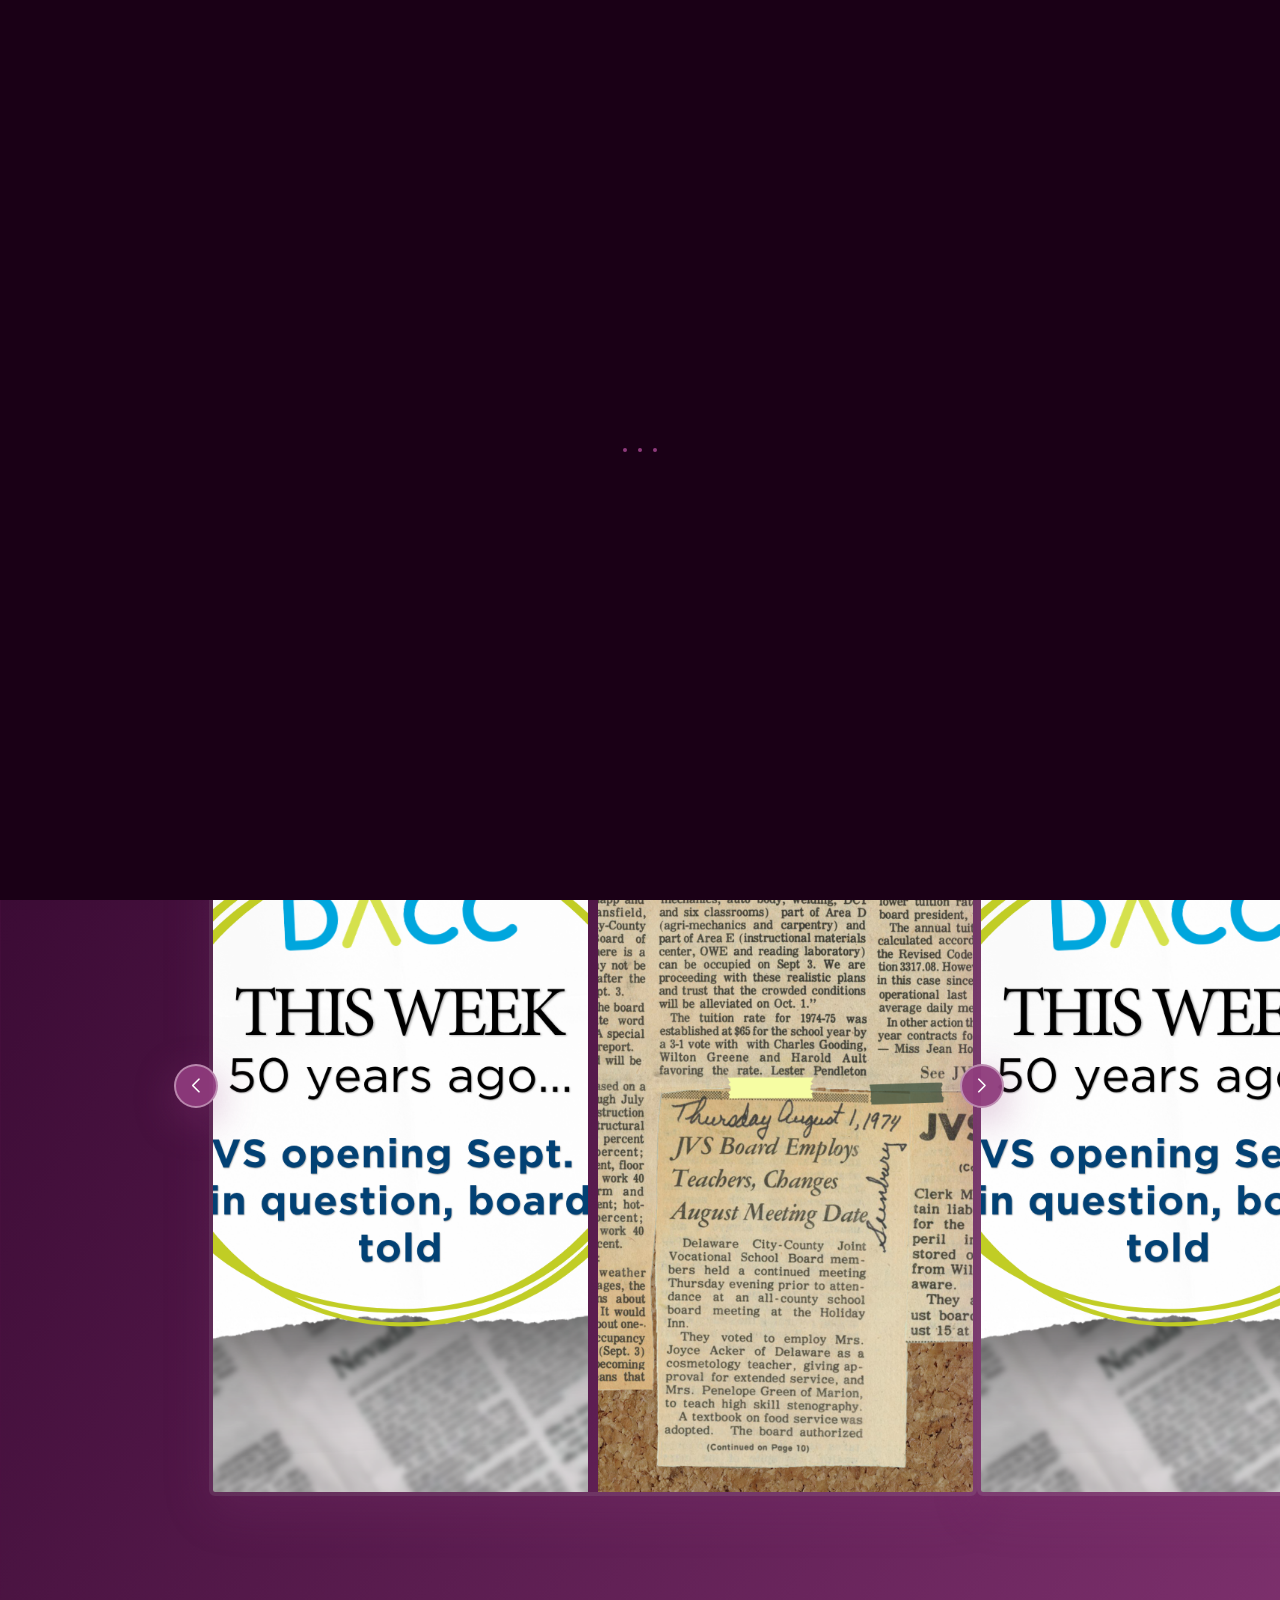
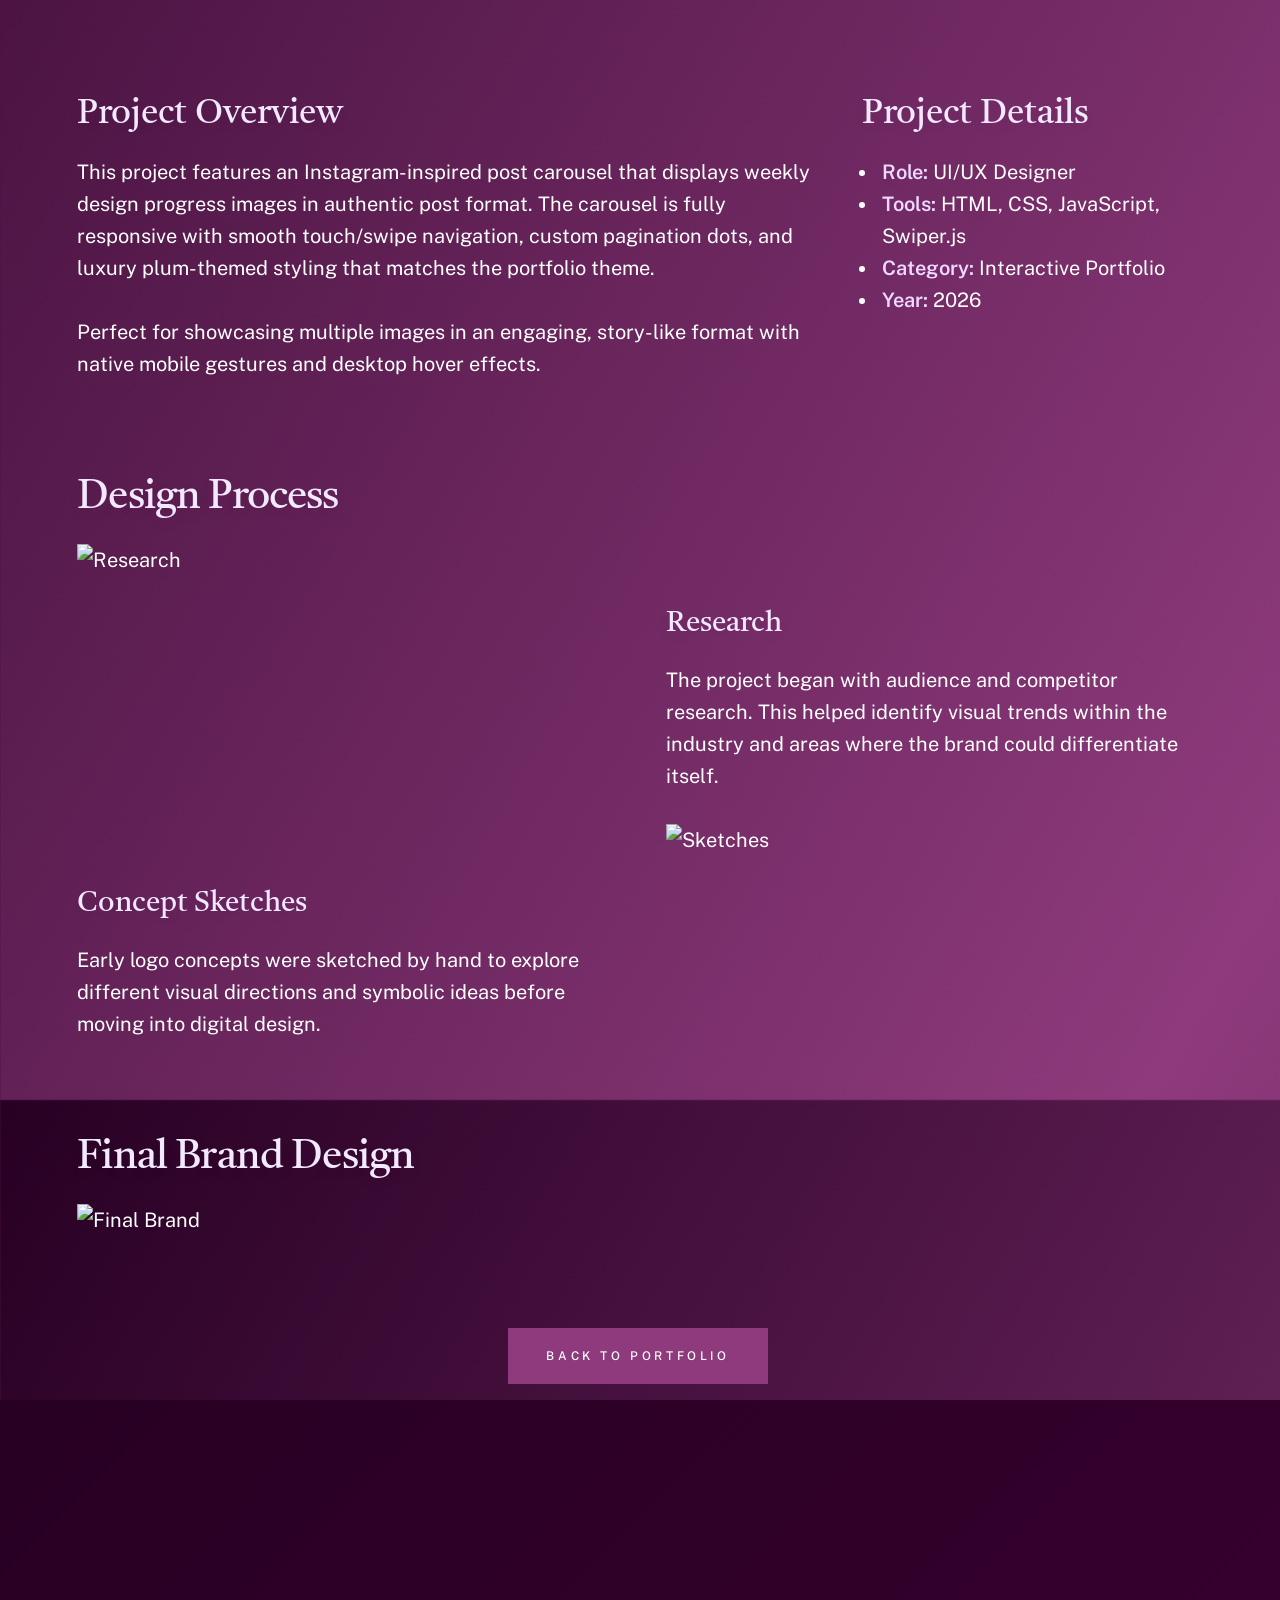
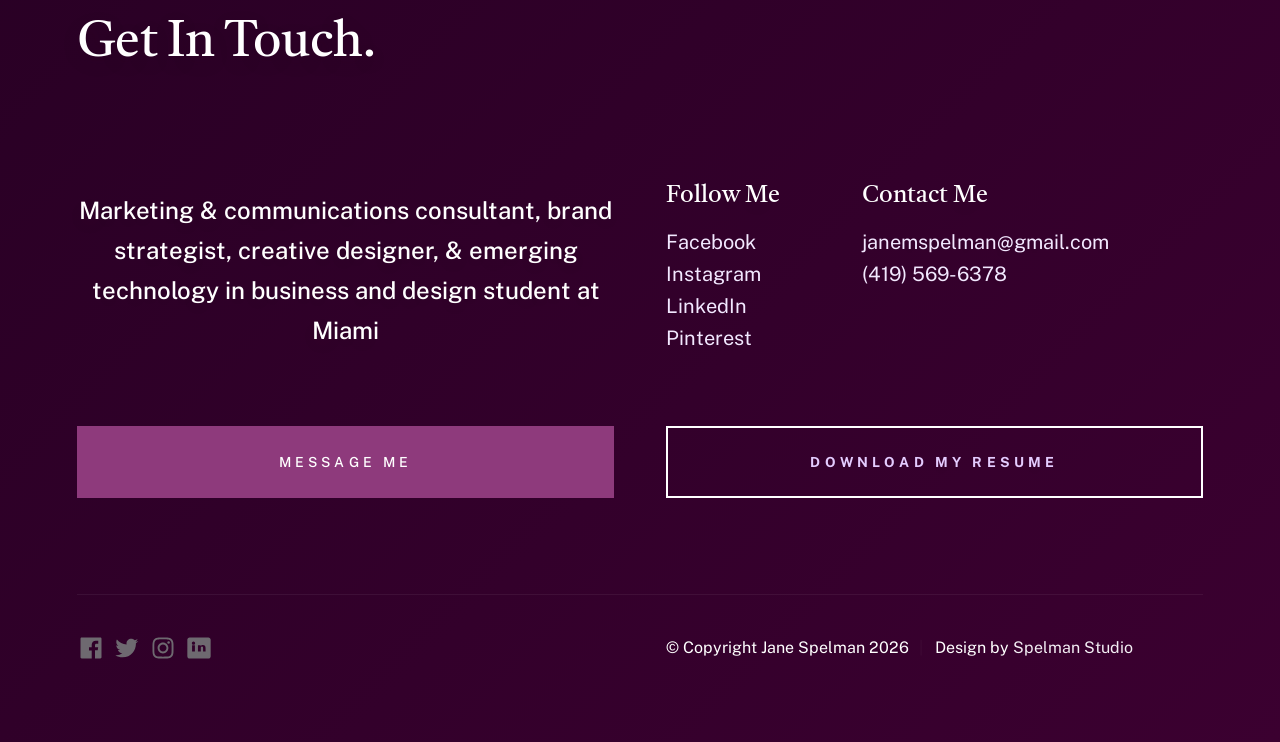
==== commit 438cc51c: "dacc50th" ====
--- a/projectfive.html
+++ b/projectfive.html
@@ -78,11 +78,11 @@
 <!-- Project Hero -->
 <section class="project-hero">
 
-    <img src="images/project1/hero.jpg" alt="Brand Identity Hero Image">
+<img src="images/folio/project5/week01-1.png" alt="Project 5 Instagram Carousel Hero">
 
     <div class="project-hero__text">
-        <h1>Brand Identity Project</h1>
-        <p>Brand Strategy • Logo Design • Visual Identity</p>
+<h1>DACC 50th Anniversary</h1>
+        <p>Social Media Management • UI/UX Design • Branding</p>
     </div>
 
 </section>
@@ -91,34 +91,243 @@
 <!-- Page Content -->
 <section class="s-content">
 
-<div class="row">
-
-<div class="column xl-12">
-
-<header class="section-header">
-
-<p class="lead">
-A complete brand strategy project including research,
-concept sketches, logo exploration, and final brand assets.
-</p>
-
-</header>
-
-</div>
-
-</div>
-
-
-<!-- Hero Image -->
-<div class="row">
-
-<div class="column xl-12">
-
-<img src="images/project1/final.jpg" alt="Brand Identity Final Design">
-
-</div>
-
-</div>
+<div class="row instagram-carousel-row reveal-content">
+
+<div class="swiper instagram-swiper">
+
+  <div class="swiper-wrapper">
+    <!-- Week 1 -->
+    <div class="swiper-slide">
+      <div class="instagram-post">
+        <img src="images/folio/project5/week01-1.png" alt="Week 01 - Post 1">
+        <div class="post-caption">
+          <span>Week 01 - Post 1</span>
+        </div>
+      </div>
+      <div class="instagram-post">
+        <img src="images/folio/project5/week01-2.png" alt="Week 01 - Post 2">
+        <div class="post-caption">
+          <span>Week 01 - Post 2</span>
+        </div>
+      </div>
+    </div>
+    <!-- Week 2 -->
+    <div class="swiper-slide">
+      <div class="instagram-post">
+        <img src="images/folio/project5/week02-1.png" alt="Week 02 - Post 1">
+        <div class="post-caption">
+          <span>Week 02 - Post 1</span>
+        </div>
+      </div>
+      <div class="instagram-post">
+        <img src="images/folio/project5/week02-2.png" alt="Week 02 - Post 2">
+        <div class="post-caption">
+          <span>Week 02 - Post 2</span>
+        </div>
+      </div>
+    </div>
+    <!-- Week 3 -->
+    <div class="swiper-slide">
+      <div class="instagram-post">
+        <img src="images/folio/project5/week03-1.png" alt="Week 03 - Post 1">
+        <div class="post-caption">
+          <span>Week 03 - Post 1</span>
+        </div>
+      </div>
+      <div class="instagram-post">
+        <img src="images/folio/project5/week03-2.png" alt="Week 03 - Post 2">
+        <div class="post-caption">
+          <span>Week 03 - Post 2</span>
+        </div>
+      </div>
+    </div>
+    <!-- Week 4 -->
+    <div class="swiper-slide">
+      <div class="instagram-post">
+        <img src="images/folio/project5/week04-1.png" alt="Week 04 - Post 1">
+        <div class="post-caption">
+          <span>Week 04 - Post 1</span>
+        </div>
+      </div>
+      <div class="instagram-post">
+        <img src="images/folio/project5/week04-2.png" alt="Week 04 - Post 2">
+        <div class="post-caption">
+          <span>Week 04 - Post 2</span>
+        </div>
+      </div>
+    </div>
+    <!-- Week 5 -->
+    <div class="swiper-slide">
+      <div class="instagram-post">
+        <img src="images/folio/project5/week05-1.png" alt="Week 05 - Post 1">
+        <div class="post-caption">
+          <span>Week 05 - Post 1</span>
+        </div>
+      </div>
+      <div class="instagram-post">
+        <img src="images/folio/project5/week05-2.png" alt="Week 05 - Post 2">
+        <div class="post-caption">
+          <span>Week 05 - Post 2</span>
+        </div>
+      </div>
+    </div>
+    <!-- Week 6 -->
+    <div class="swiper-slide">
+      <div class="instagram-post">
+        <img src="images/folio/project5/week06-1.png" alt="Week 06 - Post 1">
+        <div class="post-caption">
+          <span>Week 06 - Post 1</span>
+        </div>
+      </div>
+      <div class="instagram-post">
+        <img src="images/folio/project5/week06-2.png" alt="Week 06 - Post 2">
+        <div class="post-caption">
+          <span>Week 06 - Post 2</span>
+        </div>
+      </div>
+    </div>
+    <!-- Week 7 -->
+    <div class="swiper-slide">
+      <div class="instagram-post">
+        <img src="images/folio/project5/week07-1.png" alt="Week 07 - Post 1">
+        <div class="post-caption">
+          <span>Week 07 - Post 1</span>
+        </div>
+      </div>
+      <div class="instagram-post">
+        <img src="images/folio/project5/week07-2.png" alt="Week 07 - Post 2">
+        <div class="post-caption">
+          <span>Week 07 - Post 2</span>
+        </div>
+      </div>
+    </div>
+    <!-- Week 8 -->
+    <div class="swiper-slide">
+      <div class="instagram-post">
+        <img src="images/folio/project5/week08-1.png" alt="Week 08 - Post 1">
+        <div class="post-caption">
+          <span>Week 08 - Post 1</span>
+        </div>
+      </div>
+      <div class="instagram-post">
+        <img src="images/folio/project5/week08-2.png" alt="Week 08 - Post 2">
+        <div class="post-caption">
+          <span>Week 08 - Post 2</span>
+        </div>
+      </div>
+    </div>
+    <!-- Week 9 -->
+    <div class="swiper-slide">
+      <div class="instagram-post">
+        <img src="images/folio/project5/week09-1.png" alt="Week 09 - Post 1">
+        <div class="post-caption">
+          <span>Week 09 - Post 1</span>
+        </div>
+      </div>
+      <div class="instagram-post">
+        <img src="images/folio/project5/week09-2.png" alt="Week 09 - Post 2">
+        <div class="post-caption">
+          <span>Week 09 - Post 2</span>
+        </div>
+      </div>
+    </div>
+    <!-- Week 10 -->
+    <div class="swiper-slide">
+      <div class="instagram-post">
+        <img src="images/folio/project5/week10-1.png" alt="Week 10 - Post 1">
+        <div class="post-caption">
+          <span>Week 10 - Post 1</span>
+        </div>
+      </div>
+      <div class="instagram-post">
+        <img src="images/folio/project5/week10-2.png" alt="Week 10 - Post 2">
+        <div class="post-caption">
+          <span>Week 10 - Post 2</span>
+        </div>
+      </div>
+    </div>
+    <!-- Week 11 -->
+    <div class="swiper-slide">
+      <div class="instagram-post">
+        <img src="images/folio/project5/week11-1.png" alt="Week 11 - Post 1">
+        <div class="post-caption">
+          <span>Week 11 - Post 1</span>
+        </div>
+      </div>
+      <div class="instagram-post">
+        <img src="images/folio/project5/week11-2.png" alt="Week 11 - Post 2">
+        <div class="post-caption">
+          <span>Week 11 - Post 2</span>
+        </div>
+      </div>
+    </div>
+  </div>
+  <!-- Navigation buttons -->
+  <div class="swiper-button-prev instagram-nav-btn"></div>
+  <div class="swiper-button-next instagram-nav-btn"></div>
+  <!-- Custom Pagination -->
+  <div class="swiper-pagination instagram-pagination"></div>
+
+  <!-- Custom Pagination -->
+  <div class="swiper-pagination instagram-pagination"></div>
+</div>
+
+</div>
+
+</div>
+
+<script>
+(function() {
+  const swiperEl = document.querySelector('.instagram-swiper');
+    const instagramSwiper = new Swiper(swiperEl, {
+    spaceBetween: 24,
+    effect: 'slide',
+    centeredSlides: true,
+    navigation: {
+      nextEl: '.swiper-button-next',
+      prevEl: '.swiper-button-prev'
+    },
+    grabCursor: true,
+    slidesPerView: 'auto',
+    breakpoints: {
+      768: {
+        spaceBetween: 32
+      },
+      1024: {
+        spaceBetween: 40
+      }
+    },
+    pagination: {
+      el: '.instagram-pagination',
+      clickable: true,
+      dynamicBullets: true,
+      dynamicMainBullets: 3
+    },
+    on: {
+      slideChange: function() {
+        // Update hover states
+        this.slides.forEach((slide, index) => {
+          if (index === this.activeIndex) {
+            slide.classList.add('swiper-slide-active');
+          } else {
+            slide.classList.remove('swiper-slide-active');
+          }
+        });
+      }
+    }
+  });
+
+  // Custom hover interactions
+  swiperEl.addEventListener('mouseenter', () => {
+    instagramSwiper.params.grabCursor = true;
+    swiperEl.style.cursor = 'grab';
+  });
+
+  swiperEl.addEventListener('mouseleave', () => {
+    swiperEl.style.cursor = '';
+  });
+})();
+</script>
 
 
 
@@ -130,16 +339,11 @@
 <h3>Project Overview</h3>
 
 <p>
-This project focused on developing a complete brand identity
-from initial research to final visual assets. The goal was to
-create a brand that communicated trust, professionalism,
-and warmth.
+This project features an Instagram-inspired post carousel that displays weekly design progress images in authentic post format. The carousel is fully responsive with smooth touch/swipe navigation, custom pagination dots, and luxury plum-themed styling that matches the portfolio theme.
 </p>
 
 <p>
-The process included audience research, concept sketching,
-logo iteration, and final brand application across print
-and digital materials.
+Perfect for showcasing multiple images in an engaging, story-like format with native mobile gestures and desktop hover effects.
 </p>
 
 </div>
@@ -150,11 +354,11 @@
 
 <ul>
 
-<li><strong>Role:</strong> Brand Designer</li>
-
-<li><strong>Tools:</strong> Illustrator, Photoshop</li>
-
-<li><strong>Category:</strong> Brand Strategy</li>
+<li><strong>Role:</strong> UI/UX Designer</li>
+
+<li><strong>Tools:</strong> HTML, CSS, JavaScript, Swiper.js</li>
+
+<li><strong>Category:</strong> Interactive Portfolio</li>
 
 <li><strong>Year:</strong> 2026</li>
 
--- a/css/styles.css
+++ b/css/styles.css
@@ -377,6 +377,20 @@
  * v2.0 | 20110126
  * License: none (public domain)
  * -------------------------------------------------------------------- */
+html, body {
+    height: 100%;
+}
+
+.s-pagewrap {
+    min-height: 100vh;
+    display: flex;
+    flex-direction: column;
+}
+
+.s-content {
+    flex: 1;
+}
+
 html,
 body,
 div,
@@ -1154,6 +1168,46 @@
     color: #f0d9ff;
 }
 
+.app-frame {
+  --frame-height: clamp(600px, 80vh, 90vh);
+  height: var(--frame-height);
+  max-height: 90vh;
+  width: 100%;
+  max-width: 1200px;
+  margin: 2rem auto;
+  padding: 20px;
+  background: rgba(26, 0, 22, 0.9);
+  border-radius: 30px;
+  box-shadow: 0 20px 60px rgba(0, 0, 0, 0.5);
+  display: flex;
+  flex-direction: column;
+  overflow: hidden;
+}
+
+.app-frame iframe {
+  flex: 1;
+  width: 100%;
+  height: 100%;
+  border: none;
+  border-radius: 20px;
+  box-shadow: 0 8px 32px rgba(0, 0, 0, 0.3);
+}
+
+@media (max-width: 768px) {
+  .app-frame {
+    --frame-height: clamp(500px, 70vh, 80vh);
+    padding: 15px;
+    margin: 1rem auto;
+  }
+}
+
+@media (max-width: 480px) {
+  .app-frame {
+    --frame-height: clamp(450px, 65vh, 75vh);
+    padding: 10px;
+  }
+}
+
 
 /* ===================================================================
  * # UTILITY CLASSES
@@ -3124,7 +3178,7 @@
     line-height   : var(--vspace-1);
     text-transform: uppercase;
     letter-spacing: 0.15em;
-    color         : var(--color-1);
+    color         : var(--color-1-lighter);
     transform     : translate(0.2em, 0);
     margin-top    : 0;
 }
@@ -3142,6 +3196,8 @@
 /* Make attention-getter copy bright for legibility */
 .attention-getter {
     color: var(--color-gray-3);
+    font-weight: 500;
+    text-align: center;
 }
 
 /* Improve readability for About list */
@@ -3360,6 +3416,128 @@
 
 .glightbox-mobile .glightbox-container .gslide-desc .desc-more {
     opacity: 1;
+}
+
+/* Instagram Carousel Styles */
+.project-page .instagram-carousel-row {
+    margin: var(--vspace-4) 0 var(--vspace-3);
+}
+
+.project-page .instagram-swiper {
+    max-width: 600px;
+    margin: 0 auto;
+    padding-bottom: var(--vspace-2);
+}
+
+.project-page .instagram-swiper .swiper-slide {
+    aspect-ratio: 1 / 1;
+    border-radius: var(--border-radius);
+    overflow: hidden;
+    box-shadow: 0 16px 48px rgba(142, 58, 124, 0.2);
+    border: 4px solid rgba(255, 255, 255, 0.1);
+    transition: all 0.4s cubic-bezier(0.23, 1, 0.320, 1);
+    position: relative;
+}
+
+.project-page .instagram-swiper .instagram-post {
+    width: 100%;
+    height: 100%;
+    background: var(--color-gradient-end);
+    position: relative;
+}
+
+.project-page .instagram-swiper .instagram-post img {
+    width: 100%;
+    height: 100%;
+    object-fit: cover;
+    display: block;
+    transition: transform 0.6s ease;
+}
+
+.project-page .instagram-swiper .swiper-slide-active .instagram-post img {
+    transform: scale(1.02);
+}
+
+.project-page .instagram-swiper .post-caption {
+    position: absolute;
+    bottom: var(--vspace-0_5);
+    left: var(--vspace-0_5);
+    right: var(--vspace-0_5);
+    background: rgba(59, 0, 48, 0.9);
+    backdrop-filter: blur(12px);
+    border-radius: 8px;
+    padding: var(--vspace-0_25) var(--vspace-0_5);
+    opacity: 0;
+    transform: translateY(20px);
+    transition: all 0.4s ease;
+}
+
+.project-page .instagram-swiper .swiper-slide-active .post-caption {
+    opacity: 1;
+    transform: translateY(0);
+}
+
+.project-page .instagram-swiper .post-caption span {
+    font-family: var(--font-1);
+    font-weight: 500;
+    font-size: var(--text-xs);
+    color: var(--color-white);
+    letter-spacing: 0.05em;
+    text-shadow: var(--text-glow-strong);
+}
+
+.project-page .instagram-pagination {
+    position: relative;
+    margin-top: var(--vspace-1_5);
+}
+
+.project-page .instagram-pagination .swiper-pagination-bullet {
+    width: 12px;
+    height: 12px;
+    background: rgba(142, 58, 124, 0.4);
+    opacity: 1;
+    margin: 0 0.5rem;
+    border-radius: 50%;
+    transition: all 0.3s ease;
+}
+
+.project-page .instagram-pagination .swiper-pagination-bullet-active {
+    background: var(--color-1);
+    transform: scale(1.2);
+    box-shadow: 0 0 12px rgba(142, 58, 124, 0.6);
+}
+
+/* Responsive Instagram Carousel */
+@media screen and (max-width: 1000px) {
+    .project-page .instagram-swiper {
+        max-width: 90vw;
+    }
+}
+
+@media screen and (max-width: 600px) {
+    .project-page .instagram-swiper .swiper-slide {
+        border-width: 2px;
+        box-shadow: 0 12px 32px rgba(142, 58, 124, 0.25);
+    }
+    
+    .project-page .instagram-swiper .post-caption {
+        bottom: var(--vspace-0_25);
+        left: var(--vspace-0_25);
+        right: var(--vspace-0_25);
+    }
+}
+
+/* Luxury hover effect for desktop */
+@media screen and (min-width: 1001px) {
+    .project-page .instagram-swiper .swiper-slide:hover {
+        transform: translateY(-8px);
+        box-shadow: 0 24px 64px rgba(142, 58, 124, 0.3);
+    }
+    
+    .project-page .instagram-swiper .swiper-slide:hover .post-caption {
+        opacity: 1;
+        transform: translateY(0);
+    }
 }
 
 /* ------------------------------------------------------------------- 
@@ -3885,7 +4063,7 @@
 .s-intro__content-pretitle {
     font-weight  : 600;
     margin-bottom: var(--vspace-0_125);
-    color        : var(--color-1);
+    color        : var(--color-1-lighter);
 }
 
 .s-intro__content-title {
@@ -3894,7 +4072,7 @@
     letter-spacing: -0.025em;
     margin-top    : 0;
     margin-bottom : var(--vspace-1_25);
-    color         : var(--color-1-darker);
+    color         : var(--color-1-lighter);
 }
 
 .s-intro__content-btns {
@@ -5214,4 +5392,6 @@
 
 .glightbox-container .goverlay {
     background: var(--color-2-dark);
-}+}
+
+
--- a/css/inline-styles.css
+++ b/css/inline-styles.css
@@ -0,0 +1,156 @@
+/* Instagram Carousel Swiper.js Integration */
+@import url('https://unpkg.com/swiper/swiper-bundle.min.css');
+
+/* Project Page Specific Instagram Carousel Styling */
+.project-page {
+    --instagram-border: 4px solid rgba(255, 255, 255, 0.15);
+    --instagram-shadow: 0 20px 60px rgba(142, 58, 124, 0.25);
+    --instagram-glow: 0 0 20px rgba(142, 58, 124, 0.3);
+}
+
+.project-page .instagram-swiper {
+    padding-bottom: 4rem !important;
+}
+
+.project-page .instagram-swiper .swiper-slide {
+    height: auto;
+    display: flex !important;
+    gap: 1rem;
+    overflow: hidden;
+}
+
+.project-page .instagram-swiper .swiper-slide .instagram-post {
+    flex: 1;
+    width: calc(50% - 0.5rem);
+    min-width: 0;
+}
+
+.project-page .instagram-swiper {
+    max-width: 800px;
+    margin: 0 auto;
+    padding: 0 2rem;
+    overflow: visible;
+}
+
+.project-page .instagram-swiper .swiper-pagination-bullets {
+    bottom: 1rem !important;
+}
+
+/* Instagram Navigation Arrows */
+.project-page .instagram-swiper .instagram-nav-btn {
+    position: absolute !important;
+    top: 50% !important;
+    transform: translateY(-50%) !important;
+    z-index: 10 !important;
+    width: 44px !important;
+    height: 44px !important;
+    background: rgba(142, 58, 124, 0.95) !important;
+    border: 2px solid rgba(255, 255, 255, 0.4) !important;
+    border-radius: 50% !important;
+    color: white !important;
+    -webkit-backdrop-filter: blur(20px) !important;
+    backdrop-filter: blur(20px) !important;
+    box-shadow: 0 12px 40px rgba(142, 58, 124, 0.4) !important;
+    transition: all 0.3s cubic-bezier(0.23, 1, 0.32, 1) !important;
+}
+
+.project-page .instagram-swiper .instagram-nav-btn::after {
+    font-size: 14px !important;
+    font-weight: 600 !important;
+    color: white !important;
+}
+
+.project-page .instagram-swiper .instagram-nav-btn:hover {
+    background: var(--color-1) !important;
+    transform: translateY(-50%) scale(1.15) !important;
+    box-shadow: 0 16px 48px rgba(142, 58, 124, 0.6) !important;
+}
+
+.project-page .instagram-swiper .swiper-button-prev {
+    left: -1.5rem !important;
+}
+
+.project-page .instagram-swiper .swiper-button-next {
+    right: -1.5rem !important;
+}
+
+/* Mobile Arrow Positioning */
+@media (max-width: 768px) {
+    .project-page .instagram-swiper .instagram-nav-btn {
+        width: 36px !important;
+        height: 36px !important;
+    }
+    
+    .project-page .instagram-swiper .swiper-button-prev {
+        left: -0.75rem !important;
+    }
+    
+    .project-page .instagram-swiper .swiper-button-next {
+        right: -0.75rem !important;
+    }
+}
+
+
+/* Mobile Arrow Adjustments */
+@media (max-width: 768px) {
+    .project-page .instagram-swiper {
+        padding-bottom: 3rem !important;
+    }
+    
+    .project-page .instagram-swiper .post-caption {
+        font-size: 0.75rem !important;
+        padding: 0.5rem 0.75rem !important;
+    }
+
+    .project-page .instagram-nav-btn {
+        width: 36px !important;
+        height: 36px !important;
+    }
+}
+
+/* Ensure smooth swiper navigation */
+.project-page .instagram-swiper .swiper-slide {
+    cursor: grab;
+}
+
+.project-page .instagram-swiper .swiper-slide:active {
+    cursor: grabbing;
+}
+
+/* Safari backdrop-filter fix */
+@supports (-webkit-backdrop-filter: none) {
+    .project-page .instagram-swiper .post-caption {
+        -webkit-backdrop-filter: blur(12px);
+        backdrop-filter: blur(12px);
+    }
+}
+
+/* Custom scrollbar for swiper (Webkit browsers) */
+.project-page .instagram-swiper::-webkit-scrollbar {
+    display: none;
+}
+
+.project-page .instagram-swiper {
+    -ms-overflow-style: none;
+    scrollbar-width: none;
+}
+
+/* Loading state for images */
+.project-page .instagram-post img {
+    background: linear-gradient(90deg, 
+        var(--color-gradient-start) 0%, 
+        var(--color-gradient-mid) 50%, 
+        var(--color-gradient-end) 100%);
+    background-size: 200% 100%;
+    animation: shimmerLoad 1.5s infinite;
+}
+
+@keyframes shimmerLoad {
+    0% { background-position: -200% 0; }
+    100% { background-position: 200% 0; }
+}
+
+.project-page .instagram-post img[src] {
+    animation: none;
+}
+
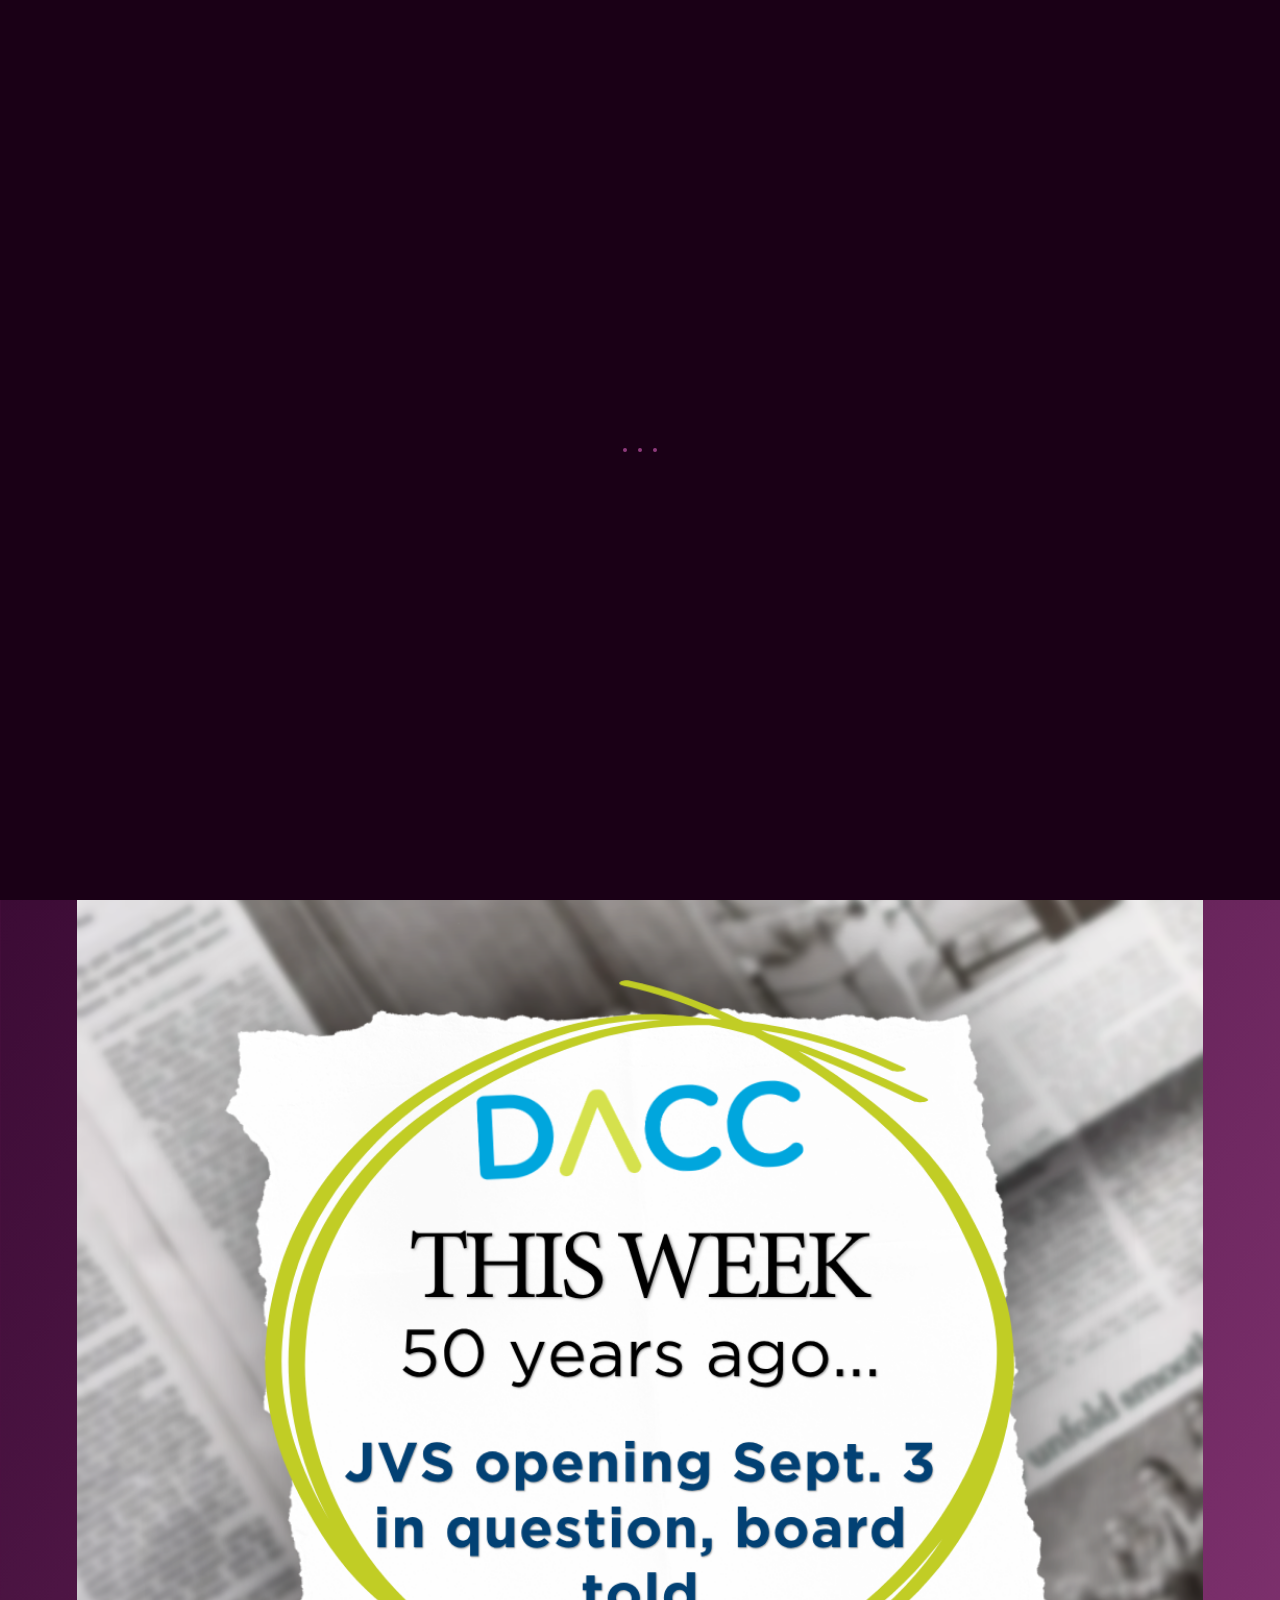
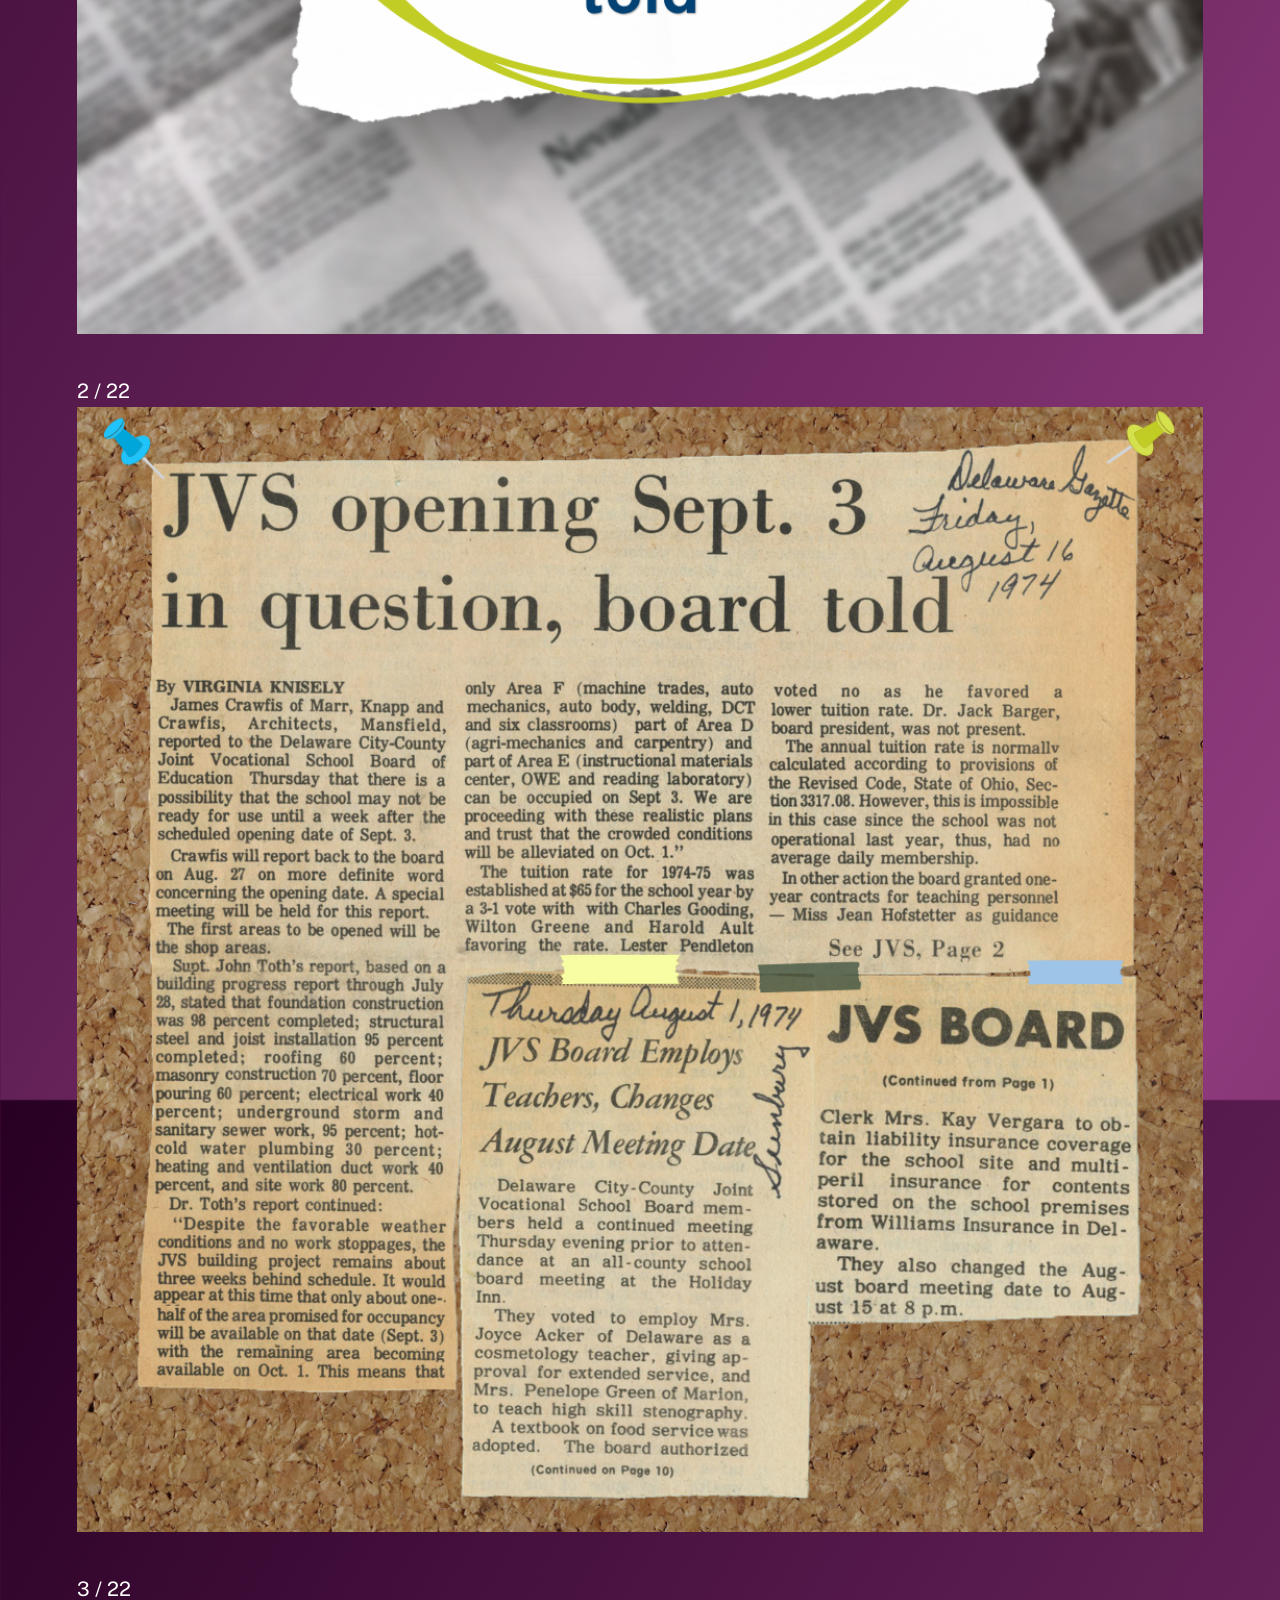
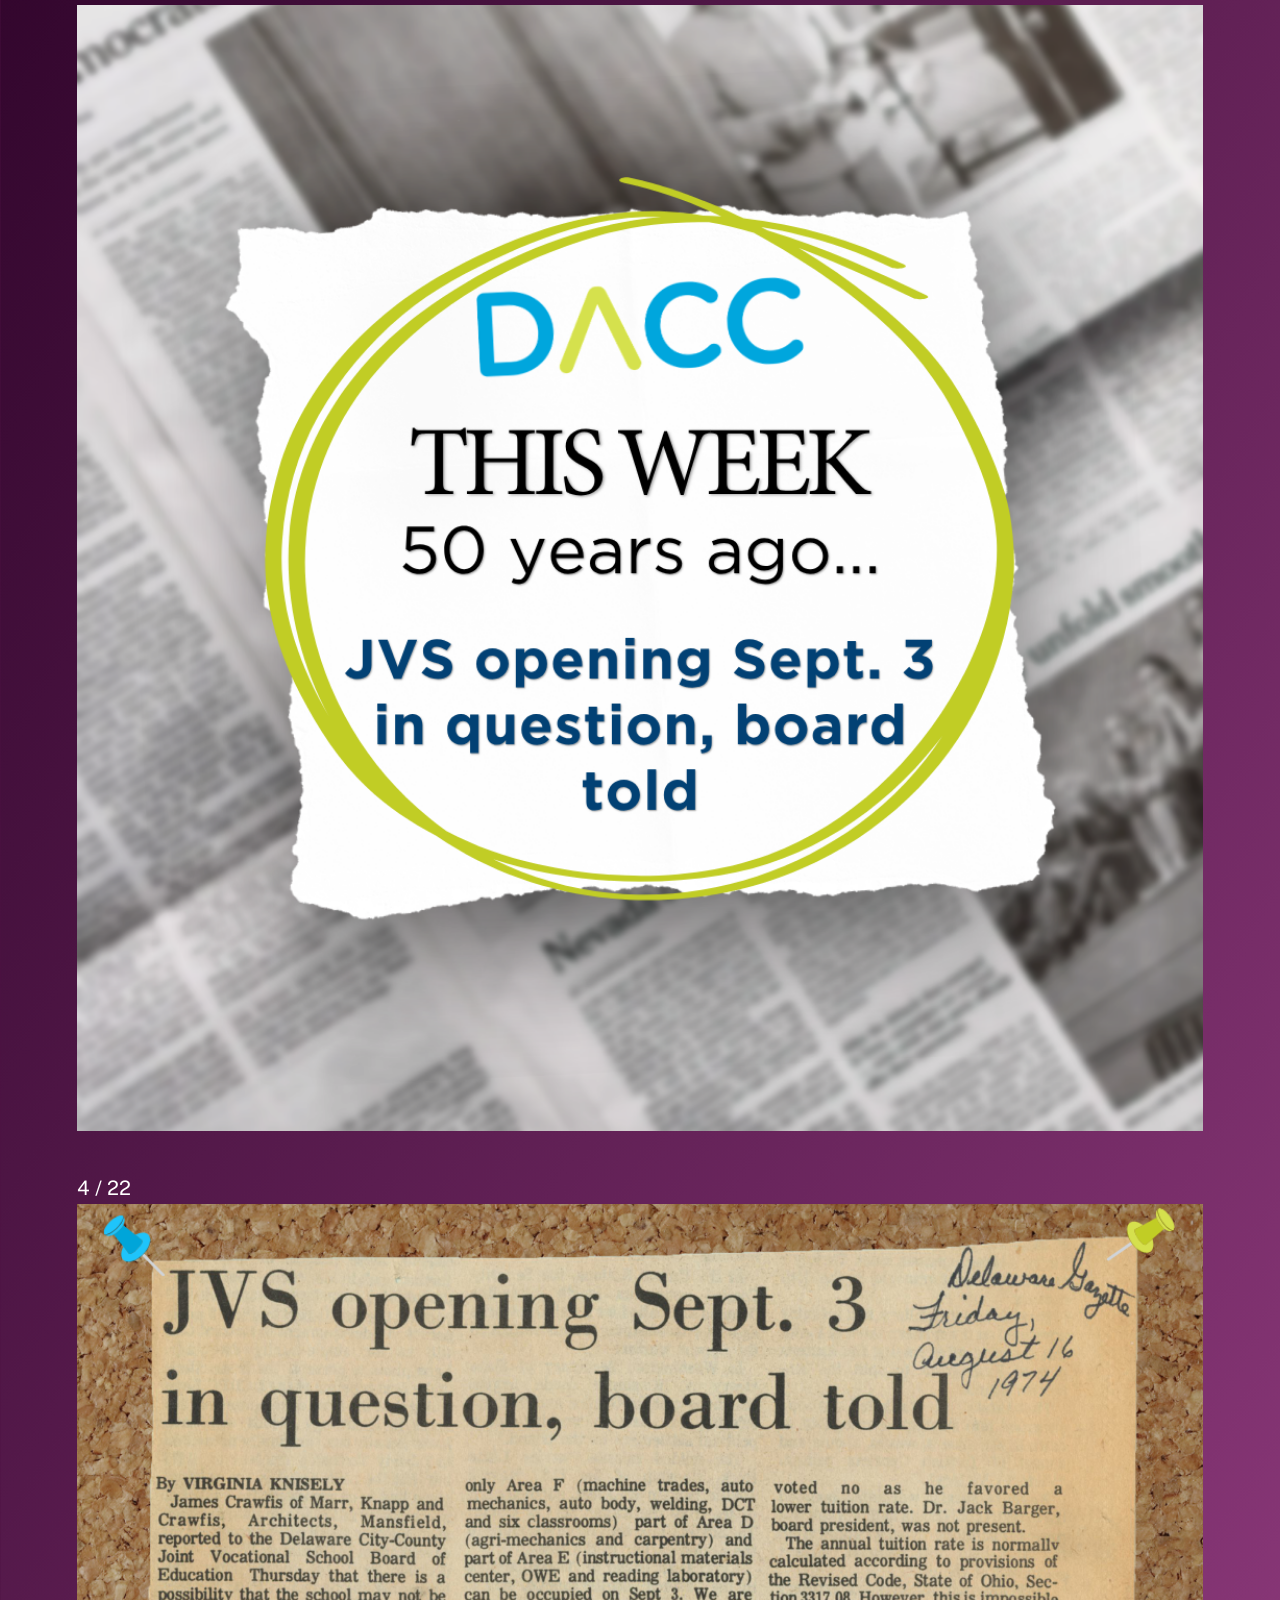
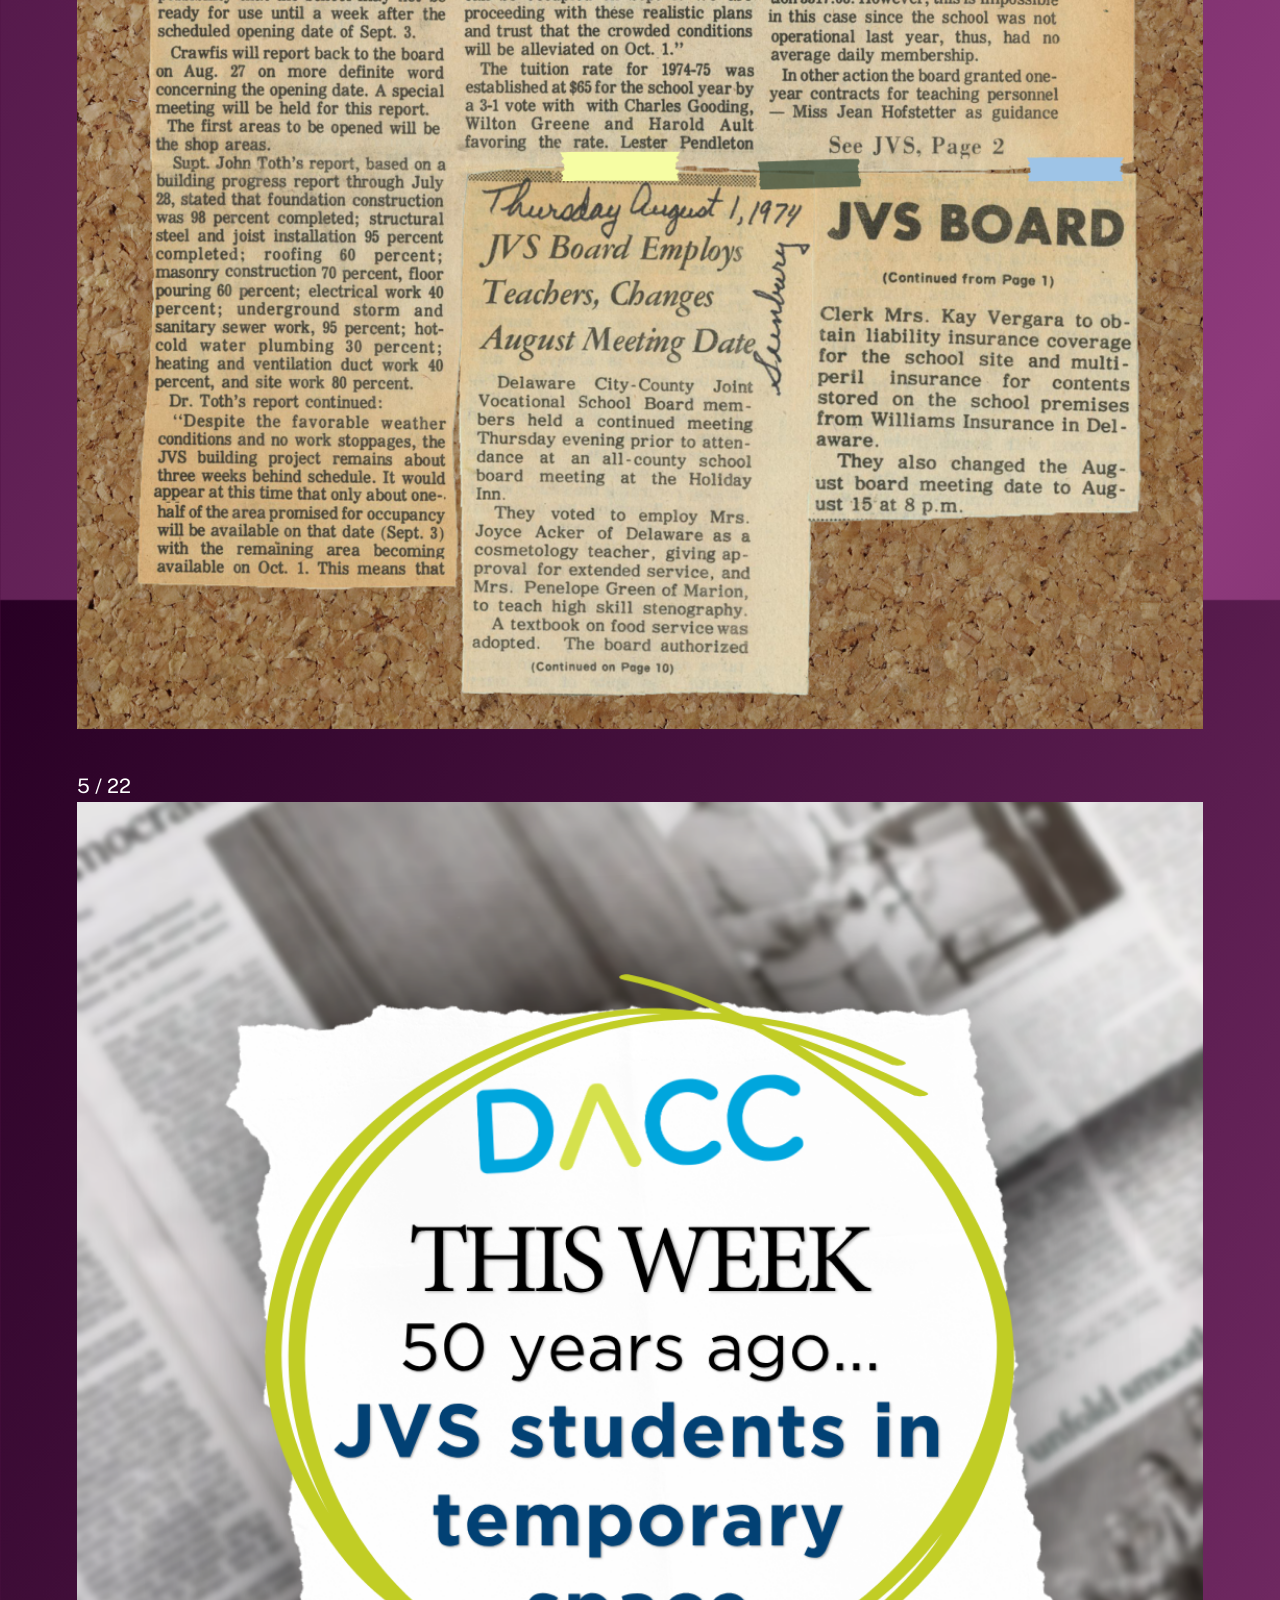
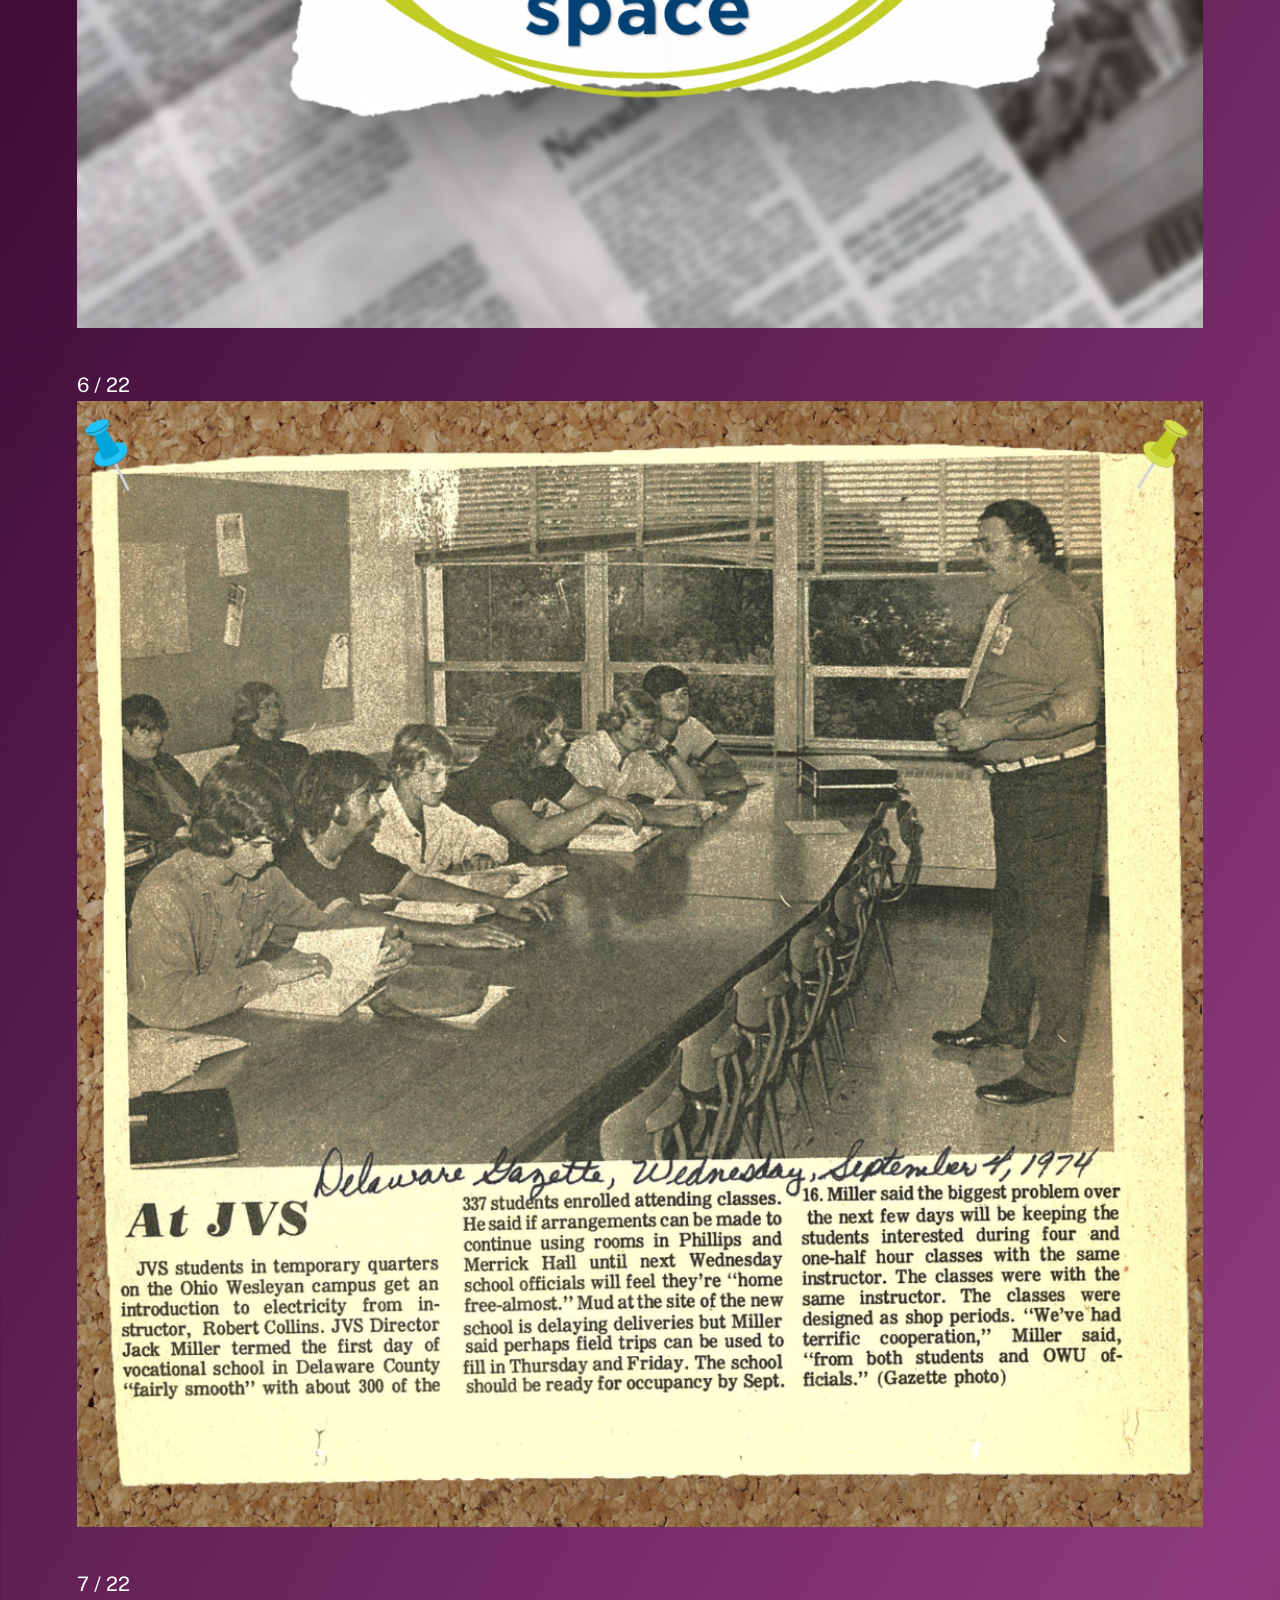
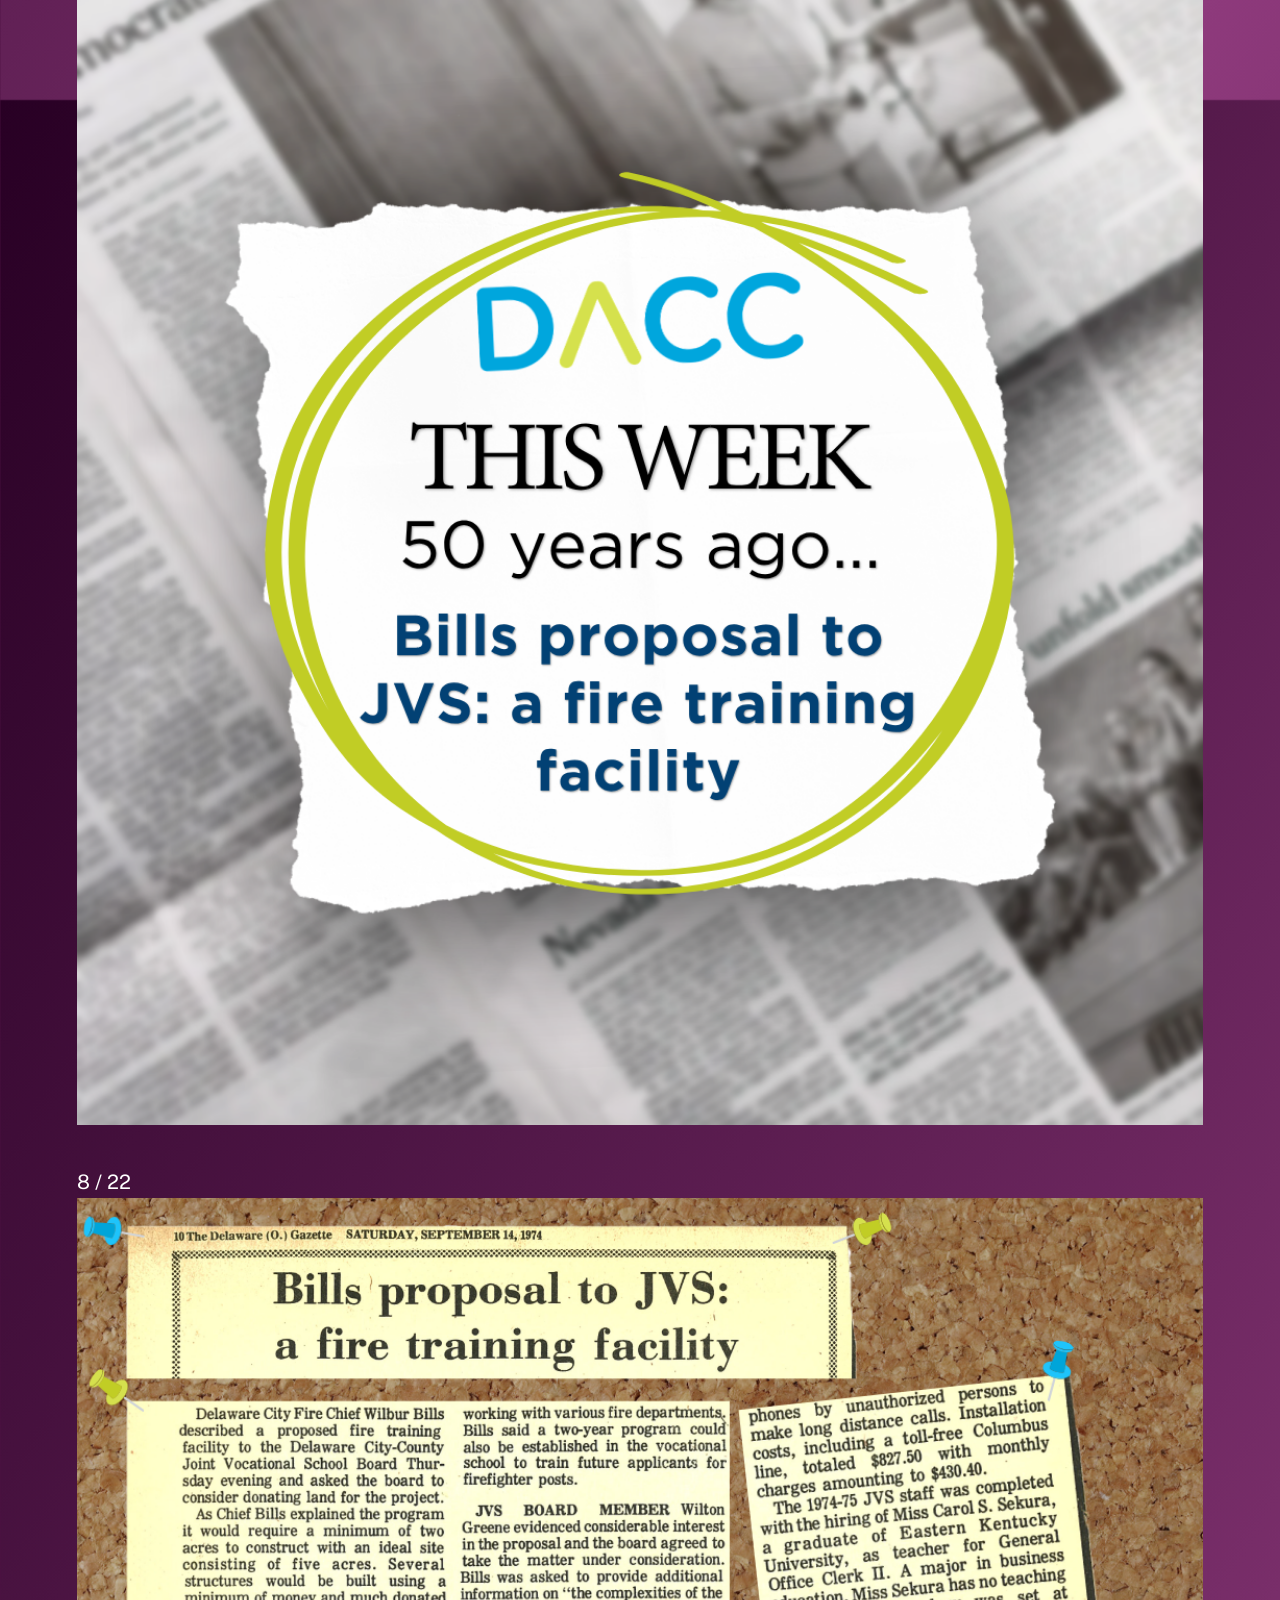
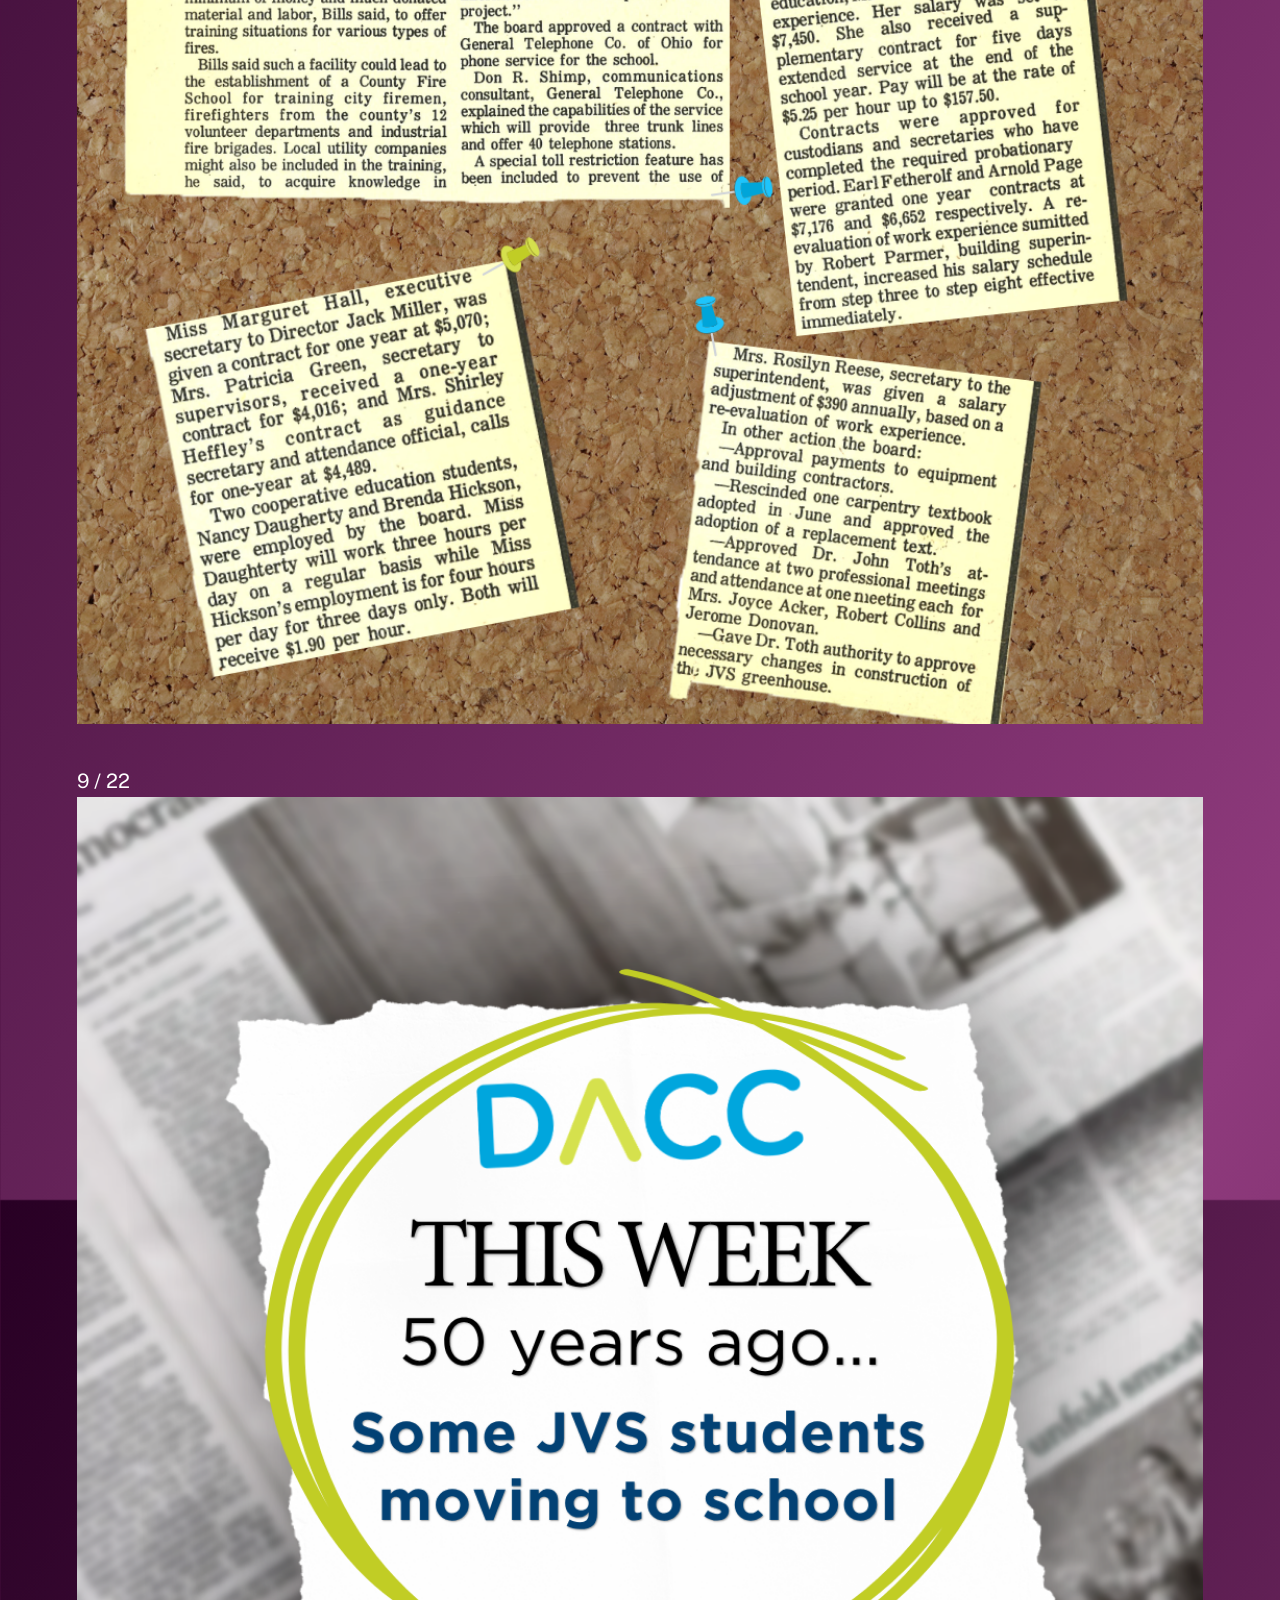
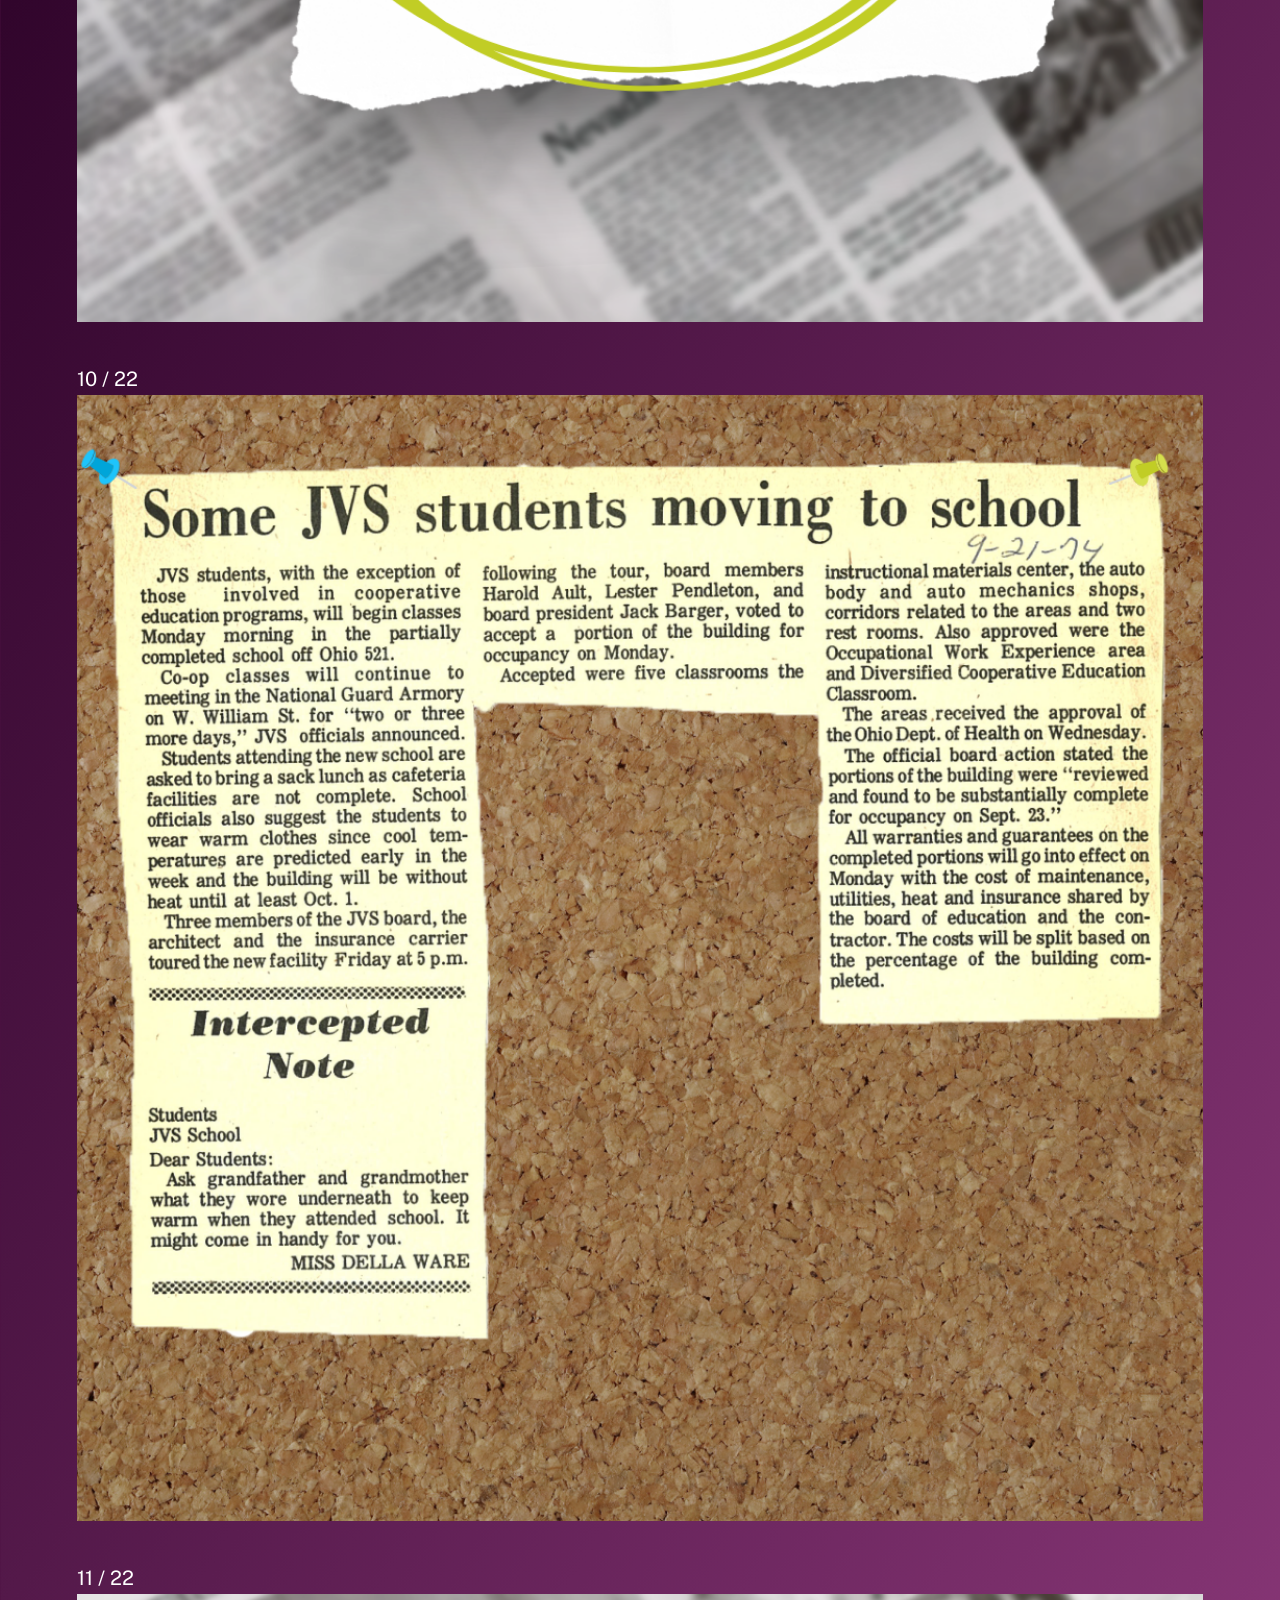
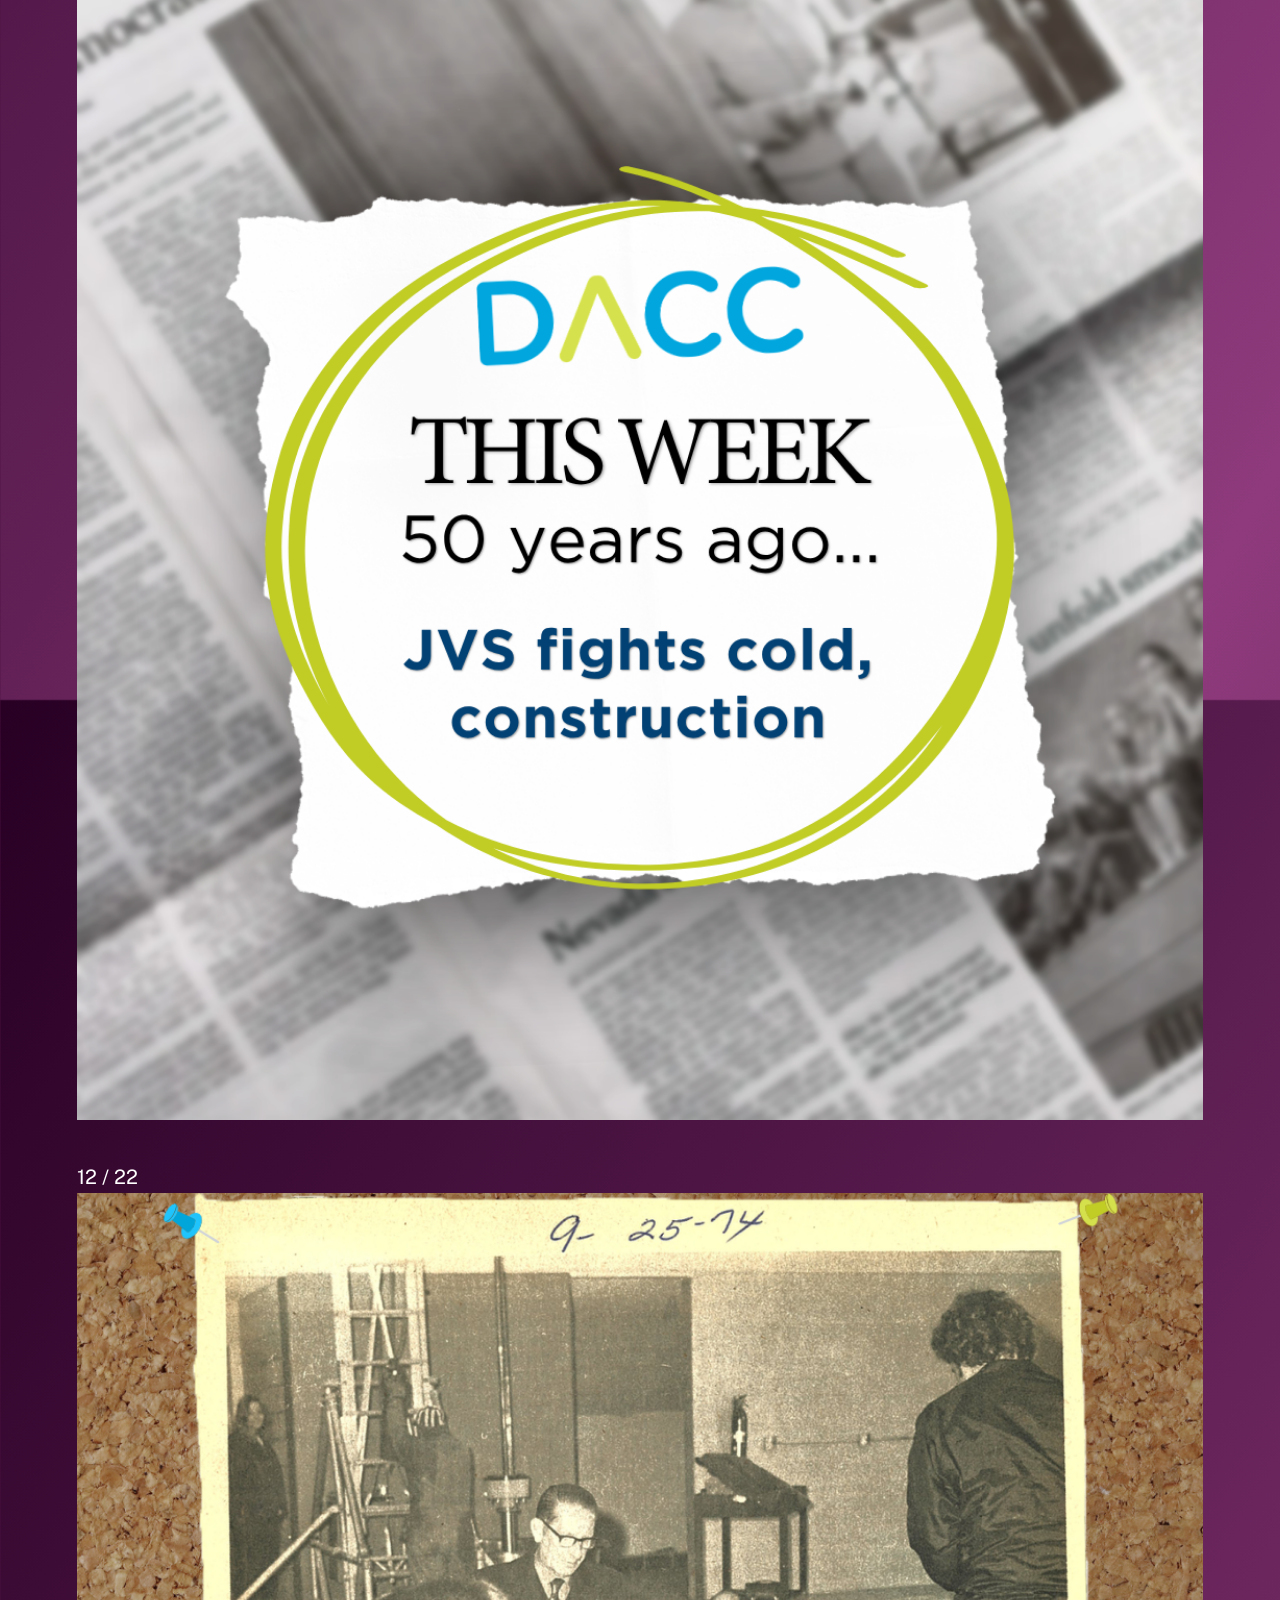
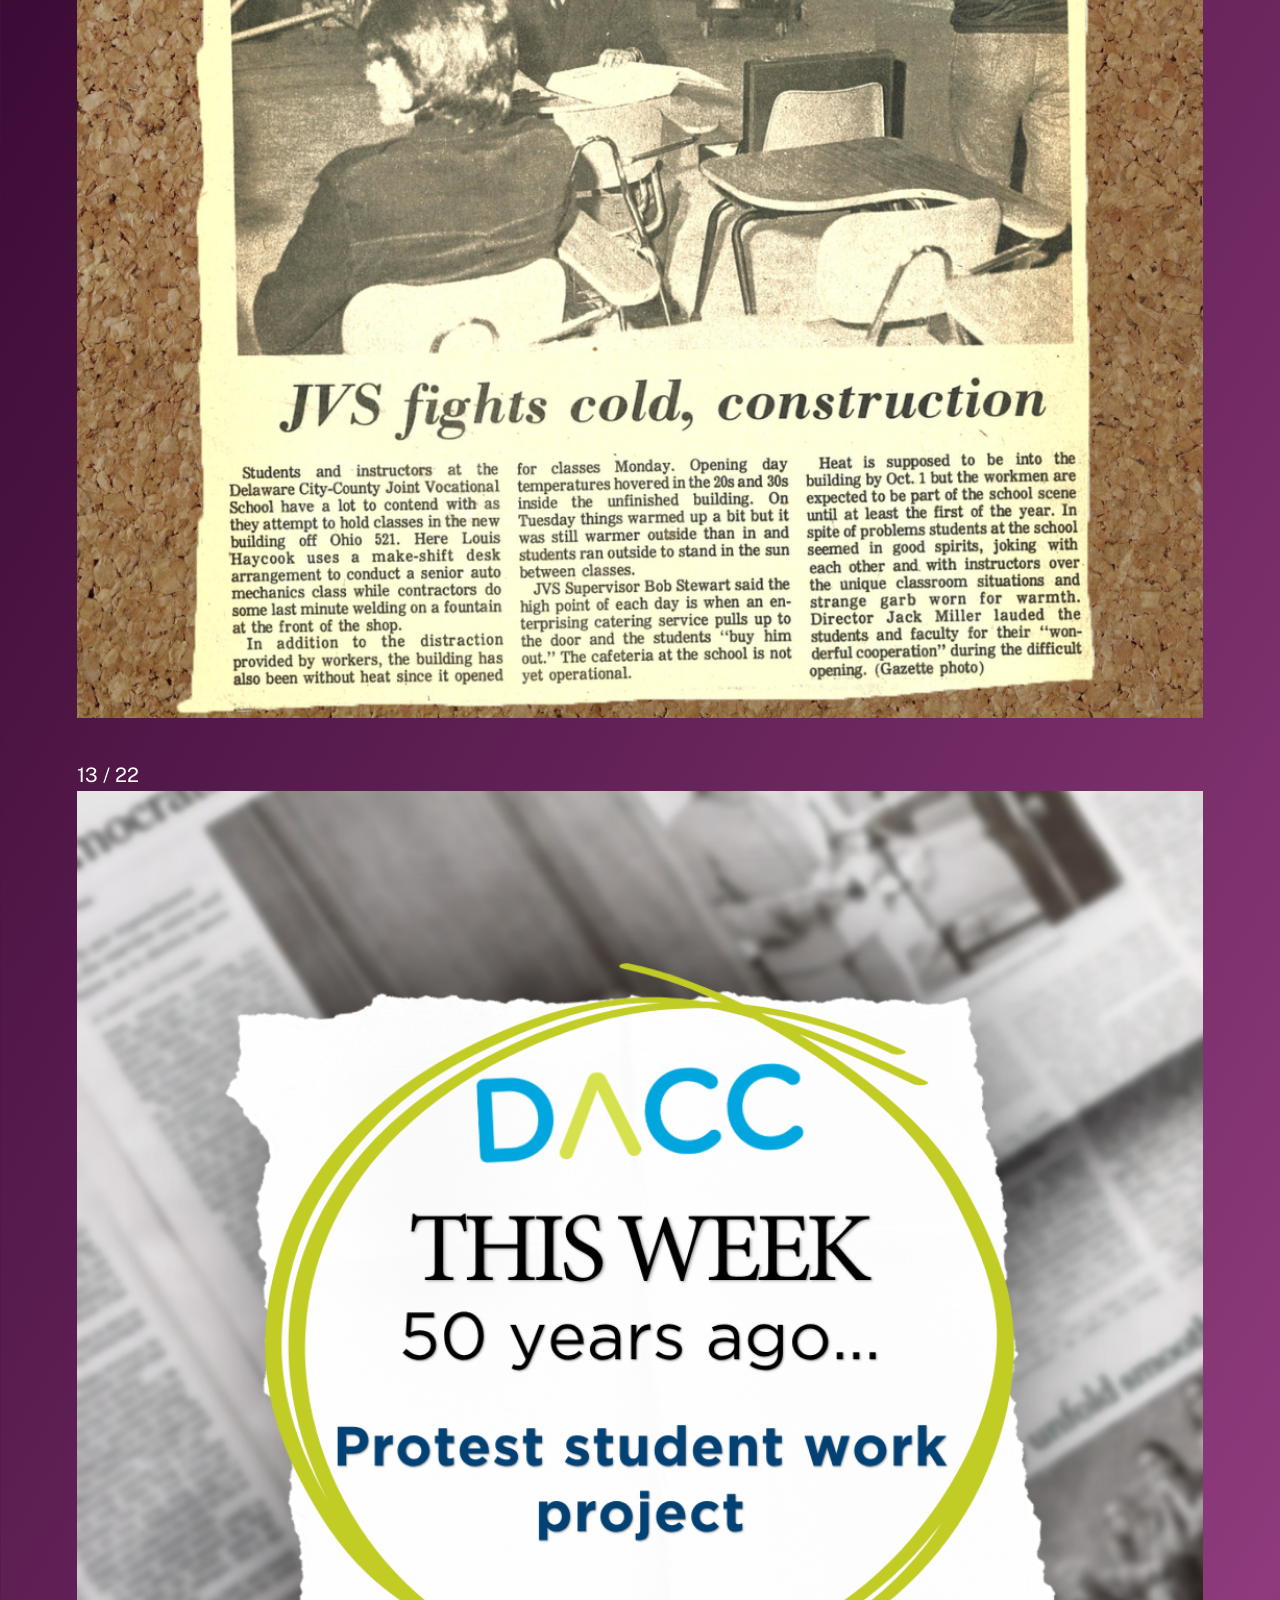
==== commit baeb5d2b: "lorem ipsum" ====
--- a/projectfive.html
+++ b/projectfive.html
@@ -78,11 +78,11 @@
 <!-- Project Hero -->
 <section class="project-hero">
 
-<img src="images/folio/project5/week01-1.png" alt="Project 5 Instagram Carousel Hero">
+<img src="images/folio/project5/dacc50thbanner.png" alt="DACC 50th Anniversary Social Media Banner" class="project-hero__image">
 
     <div class="project-hero__text">
 <h1>DACC 50th Anniversary</h1>
-        <p>Social Media Management • UI/UX Design • Branding</p>
+        <p>Social Media Management • Logo Design • Branding</p>
     </div>
 
 </section>
@@ -91,245 +91,178 @@
 <!-- Page Content -->
 <section class="s-content">
 
-<div class="row instagram-carousel-row reveal-content">
-
-<div class="swiper instagram-swiper">
-
-  <div class="swiper-wrapper">
-    <!-- Week 1 -->
-    <div class="swiper-slide">
-      <div class="instagram-post">
-        <img src="images/folio/project5/week01-1.png" alt="Week 01 - Post 1">
-        <div class="post-caption">
-          <span>Week 01 - Post 1</span>
-        </div>
-      </div>
-      <div class="instagram-post">
-        <img src="images/folio/project5/week01-2.png" alt="Week 01 - Post 2">
-        <div class="post-caption">
-          <span>Week 01 - Post 2</span>
-        </div>
-      </div>
-    </div>
-    <!-- Week 2 -->
-    <div class="swiper-slide">
-      <div class="instagram-post">
-        <img src="images/folio/project5/week02-1.png" alt="Week 02 - Post 1">
-        <div class="post-caption">
-          <span>Week 02 - Post 1</span>
-        </div>
-      </div>
-      <div class="instagram-post">
-        <img src="images/folio/project5/week02-2.png" alt="Week 02 - Post 2">
-        <div class="post-caption">
-          <span>Week 02 - Post 2</span>
-        </div>
-      </div>
-    </div>
-    <!-- Week 3 -->
-    <div class="swiper-slide">
-      <div class="instagram-post">
-        <img src="images/folio/project5/week03-1.png" alt="Week 03 - Post 1">
-        <div class="post-caption">
-          <span>Week 03 - Post 1</span>
-        </div>
-      </div>
-      <div class="instagram-post">
-        <img src="images/folio/project5/week03-2.png" alt="Week 03 - Post 2">
-        <div class="post-caption">
-          <span>Week 03 - Post 2</span>
-        </div>
-      </div>
-    </div>
-    <!-- Week 4 -->
-    <div class="swiper-slide">
-      <div class="instagram-post">
-        <img src="images/folio/project5/week04-1.png" alt="Week 04 - Post 1">
-        <div class="post-caption">
-          <span>Week 04 - Post 1</span>
-        </div>
-      </div>
-      <div class="instagram-post">
-        <img src="images/folio/project5/week04-2.png" alt="Week 04 - Post 2">
-        <div class="post-caption">
-          <span>Week 04 - Post 2</span>
-        </div>
-      </div>
-    </div>
-    <!-- Week 5 -->
-    <div class="swiper-slide">
-      <div class="instagram-post">
-        <img src="images/folio/project5/week05-1.png" alt="Week 05 - Post 1">
-        <div class="post-caption">
-          <span>Week 05 - Post 1</span>
-        </div>
-      </div>
-      <div class="instagram-post">
-        <img src="images/folio/project5/week05-2.png" alt="Week 05 - Post 2">
-        <div class="post-caption">
-          <span>Week 05 - Post 2</span>
-        </div>
-      </div>
-    </div>
-    <!-- Week 6 -->
-    <div class="swiper-slide">
-      <div class="instagram-post">
-        <img src="images/folio/project5/week06-1.png" alt="Week 06 - Post 1">
-        <div class="post-caption">
-          <span>Week 06 - Post 1</span>
-        </div>
-      </div>
-      <div class="instagram-post">
-        <img src="images/folio/project5/week06-2.png" alt="Week 06 - Post 2">
-        <div class="post-caption">
-          <span>Week 06 - Post 2</span>
-        </div>
-      </div>
-    </div>
-    <!-- Week 7 -->
-    <div class="swiper-slide">
-      <div class="instagram-post">
-        <img src="images/folio/project5/week07-1.png" alt="Week 07 - Post 1">
-        <div class="post-caption">
-          <span>Week 07 - Post 1</span>
-        </div>
-      </div>
-      <div class="instagram-post">
-        <img src="images/folio/project5/week07-2.png" alt="Week 07 - Post 2">
-        <div class="post-caption">
-          <span>Week 07 - Post 2</span>
-        </div>
-      </div>
-    </div>
-    <!-- Week 8 -->
-    <div class="swiper-slide">
-      <div class="instagram-post">
-        <img src="images/folio/project5/week08-1.png" alt="Week 08 - Post 1">
-        <div class="post-caption">
-          <span>Week 08 - Post 1</span>
-        </div>
-      </div>
-      <div class="instagram-post">
-        <img src="images/folio/project5/week08-2.png" alt="Week 08 - Post 2">
-        <div class="post-caption">
-          <span>Week 08 - Post 2</span>
-        </div>
-      </div>
-    </div>
-    <!-- Week 9 -->
-    <div class="swiper-slide">
-      <div class="instagram-post">
-        <img src="images/folio/project5/week09-1.png" alt="Week 09 - Post 1">
-        <div class="post-caption">
-          <span>Week 09 - Post 1</span>
-        </div>
-      </div>
-      <div class="instagram-post">
-        <img src="images/folio/project5/week09-2.png" alt="Week 09 - Post 2">
-        <div class="post-caption">
-          <span>Week 09 - Post 2</span>
-        </div>
-      </div>
-    </div>
-    <!-- Week 10 -->
-    <div class="swiper-slide">
-      <div class="instagram-post">
-        <img src="images/folio/project5/week10-1.png" alt="Week 10 - Post 1">
-        <div class="post-caption">
-          <span>Week 10 - Post 1</span>
-        </div>
-      </div>
-      <div class="instagram-post">
-        <img src="images/folio/project5/week10-2.png" alt="Week 10 - Post 2">
-        <div class="post-caption">
-          <span>Week 10 - Post 2</span>
-        </div>
-      </div>
-    </div>
-    <!-- Week 11 -->
-    <div class="swiper-slide">
-      <div class="instagram-post">
-        <img src="images/folio/project5/week11-1.png" alt="Week 11 - Post 1">
-        <div class="post-caption">
-          <span>Week 11 - Post 1</span>
-        </div>
-      </div>
-      <div class="instagram-post">
-        <img src="images/folio/project5/week11-2.png" alt="Week 11 - Post 2">
-        <div class="post-caption">
-          <span>Week 11 - Post 2</span>
-        </div>
-      </div>
-    </div>
-  </div>
-  <!-- Navigation buttons -->
-  <div class="swiper-button-prev instagram-nav-btn"></div>
-  <div class="swiper-button-next instagram-nav-btn"></div>
-  <!-- Custom Pagination -->
-  <div class="swiper-pagination instagram-pagination"></div>
-
-  <!-- Custom Pagination -->
-  <div class="swiper-pagination instagram-pagination"></div>
-</div>
-
-</div>
-
-</div>
-
-<script>
-(function() {
-  const swiperEl = document.querySelector('.instagram-swiper');
-    const instagramSwiper = new Swiper(swiperEl, {
-    spaceBetween: 24,
-    effect: 'slide',
-    centeredSlides: true,
-    navigation: {
-      nextEl: '.swiper-button-next',
-      prevEl: '.swiper-button-prev'
-    },
-    grabCursor: true,
-    slidesPerView: 'auto',
-    breakpoints: {
-      768: {
-        spaceBetween: 32
-      },
-      1024: {
-        spaceBetween: 40
-      }
-    },
-    pagination: {
-      el: '.instagram-pagination',
-      clickable: true,
-      dynamicBullets: true,
-      dynamicMainBullets: 3
-    },
-    on: {
-      slideChange: function() {
-        // Update hover states
-        this.slides.forEach((slide, index) => {
-          if (index === this.activeIndex) {
-            slide.classList.add('swiper-slide-active');
-          } else {
-            slide.classList.remove('swiper-slide-active');
-          }
-        });
-      }
-    }
-  });
-
-  // Custom hover interactions
-  swiperEl.addEventListener('mouseenter', () => {
-    instagramSwiper.params.grabCursor = true;
-    swiperEl.style.cursor = 'grab';
-  });
-
-  swiperEl.addEventListener('mouseleave', () => {
-    swiperEl.style.cursor = '';
-  });
-})();
-</script>
-
-
+<div class="row">
+
+<div class="column xl-12">
+
+<header class="section-header">
+
+<p class="lead">
+Lorem ipsum dolor sit amet consectetur adipiscing elit. Sit amet consectetur adipiscing elit quisque faucibus ex. 
+Adipiscing elit quisque faucibus ex sapien vitae pellentesque.
+</p>
+
+</header>
+
+</div>
+
+</div>
+
+
+<!-- Hero Image -->
+<div class="row">
+
+<div class="column xl-12">
+
+<!-- Slideshow container -->
+<div class="slideshow-container">
+
+  <!-- Full-width images with number and caption text -->
+  <div class="mySlides fade">
+    <div class="numbertext">1 / 22</div>
+    <img src="images/folio/project5/week01-1.png" style="width:100%">
+  </div>
+
+  <div class="mySlides fade">
+    <div class="numbertext">2 / 22</div>
+    <img src="images/folio/project5/week01-2.png" style="width:100%">
+  </div>
+
+  <div class="mySlides fade">
+    <div class="numbertext">3 / 22</div>
+    <img src="images/folio/project5/week02-1.png" style="width:100%">
+  </div>
+
+  <div class="mySlides fade">
+    <div class="numbertext">4 / 22</div>
+    <img src="images/folio/project5/week02-2.png" style="width:100%">
+  </div>
+
+  <div class="mySlides fade">
+    <div class="numbertext">5 / 22</div>
+    <img src="images/folio/project5/week03-1.png" style="width:100%">
+  </div>
+
+  <div class="mySlides fade">
+    <div class="numbertext">6 / 22</div>
+    <img src="images/folio/project5/week03-2.png" style="width:100%">
+  </div>
+
+  <div class="mySlides fade">
+    <div class="numbertext">7 / 22</div>
+    <img src="images/folio/project5/week04-1.png" style="width:100%">
+  </div>
+
+  <div class="mySlides fade">
+    <div class="numbertext">8 / 22</div>
+    <img src="images/folio/project5/week04-2.png" style="width:100%">
+  </div>
+
+  <div class="mySlides fade">
+    <div class="numbertext">9 / 22</div>
+    <img src="images/folio/project5/week05-1.png" style="width:100%">
+  </div>
+
+  <div class="mySlides fade">
+    <div class="numbertext">10 / 22</div>
+    <img src="images/folio/project5/week05-2.png" style="width:100%">
+  </div>
+
+  <div class="mySlides fade">
+    <div class="numbertext">11 / 22</div>
+    <img src="images/folio/project5/week06-1.png" style="width:100%">
+  </div>
+
+  <div class="mySlides fade">
+    <div class="numbertext">12 / 22</div>
+    <img src="images/folio/project5/week06-2.png" style="width:100%">
+  </div>
+
+  <div class="mySlides fade">
+    <div class="numbertext">13 / 22</div>
+    <img src="images/folio/project5/week07-1.png" style="width:100%">
+  </div>
+
+  <div class="mySlides fade">
+    <div class="numbertext">14 / 22</div>
+    <img src="images/folio/project5/week07-2.png" style="width:100%">
+  </div>
+
+  <div class="mySlides fade">
+    <div class="numbertext">15 / 22</div>
+    <img src="images/folio/project5/week08-1.png" style="width:100%">
+  </div>
+
+  <div class="mySlides fade">
+    <div class="numbertext">16 / 22</div>
+    <img src="images/folio/project5/week08-2.png" style="width:100%">
+  </div>
+
+  <div class="mySlides fade">
+    <div class="numbertext">17 / 22</div>
+    <img src="images/folio/project5/week09-1.png" style="width:100%">
+  </div>
+
+  <div class="mySlides fade">
+    <div class="numbertext">18 / 22</div>
+    <img src="images/folio/project5/week09-2.png" style="width:100%">
+  </div>
+
+  <div class="mySlides fade">
+    <div class="numbertext">19 / 22</div>
+    <img src="images/folio/project5/week10-1.png" style="width:100%">
+  </div>
+
+  <div class="mySlides fade">
+    <div class="numbertext">20 / 22</div>
+    <img src="images/folio/project5/week10-2.png" style="width:100%">
+  </div>
+
+  <div class="mySlides fade">
+    <div class="numbertext">21 / 22</div>
+    <img src="images/folio/project5/week11-1.png" style="width:100%">
+  </div>
+
+  <div class="mySlides fade">
+    <div class="numbertext">22 / 22</div>
+    <img src="images/folio/project5/week11-2.png" style="width:100%">
+  </div>
+
+  <!-- Next and previous buttons -->
+  <a class="prev" onclick="plusSlides(-1)">&#10094;</a>
+  <a class="next" onclick="plusSlides(1)">&#10095;</a>
+</div>
+<br>
+
+<!-- The dots/circles -->
+<div style="text-align:center">
+  <span class="dot" onclick="currentSlide(1)"></span>
+  <span class="dot" onclick="currentSlide(2)"></span>
+  <span class="dot" onclick="currentSlide(3)"></span>
+  <span class="dot" onclick="currentSlide(4)"></span>
+  <span class="dot" onclick="currentSlide(5)"></span>
+  <span class="dot" onclick="currentSlide(6)"></span>
+  <span class="dot" onclick="currentSlide(7)"></span>
+  <span class="dot" onclick="currentSlide(8)"></span>
+  <span class="dot" onclick="currentSlide(9)"></span>
+  <span class="dot" onclick="currentSlide(10)"></span>
+  <span class="dot" onclick="currentSlide(11)"></span>
+  <span class="dot" onclick="currentSlide(12)"></span>
+  <span class="dot" onclick="currentSlide(13)"></span>
+  <span class="dot" onclick="currentSlide(14)"></span>
+  <span class="dot" onclick="currentSlide(15)"></span>
+  <span class="dot" onclick="currentSlide(16)"></span>
+  <span class="dot" onclick="currentSlide(17)"></span>
+  <span class="dot" onclick="currentSlide(18)"></span>
+  <span class="dot" onclick="currentSlide(19)"></span>
+  <span class="dot" onclick="currentSlide(20)"></span>
+  <span class="dot" onclick="currentSlide(21)"></span>
+  <span class="dot" onclick="currentSlide(22)"></span>
+</div>
+
+</div>
+
+</div>
 
 <!-- Project Overview -->
 <div class="row">
@@ -339,11 +272,14 @@
 <h3>Project Overview</h3>
 
 <p>
-This project features an Instagram-inspired post carousel that displays weekly design progress images in authentic post format. The carousel is fully responsive with smooth touch/swipe navigation, custom pagination dots, and luxury plum-themed styling that matches the portfolio theme.
+Lorem ipsum dolor sit amet consectetur adipiscing elit. Quisque faucibus ex sapien vitae pellentesque sem placerat. 
+In id cursus mi pretium tellus duis convallis. Tempus leo eu aenean sed diam urna tempor. Pulvinar vivamus fringilla 
+lacus nec metus bibendum egestas. Iaculis massa nisl malesuada lacinia integer nunc posuere. Ut hendrerit semper vel 
+class aptent taciti sociosqu. Ad litora torquent per conubia nostra inceptos himenaeos.
 </p>
 
 <p>
-Perfect for showcasing multiple images in an engaging, story-like format with native mobile gestures and desktop hover effects.
+Lorem ipsum dolor sit amet consectetur adipiscing elit.
 </p>
 
 </div>
@@ -354,13 +290,13 @@
 
 <ul>
 
-<li><strong>Role:</strong> UI/UX Designer</li>
-
-<li><strong>Tools:</strong> HTML, CSS, JavaScript, Swiper.js</li>
-
-<li><strong>Category:</strong> Interactive Portfolio</li>
-
-<li><strong>Year:</strong> 2026</li>
+<li><strong>Role:</strong> Marketing Consultant</li>
+
+<li><strong>Tools:</strong> Canva, Photoshop, Illustrator, Buffer</li>
+
+<li><strong>Category:</strong> Social Media Management</li>
+
+<li><strong>Year:</strong> 2024</li>
 
 </ul>
 
@@ -388,18 +324,20 @@
 
 <div class="column xl-6 lg-6 md-12">
 
-<img src="images/project1/research.jpg" alt="Research">
+<img src="images/folio/project5/dacc50thplans1.png" alt="DACC 50th Anniversary Social Media Plans">
+<img src="images/folio/project5/dacc50thplans2.png" alt="DACC 50th Anniversary Social Media Plans">
 
 </div>
 
 <div class="column xl-6 lg-6 md-12">
 
-<h4>Research</h4>
+<h4>Plans</h4>
 
 <p>
-The project began with audience and competitor research.
-This helped identify visual trends within the industry and
-areas where the brand could differentiate itself.
+Lorem ipsum dolor sit amet, consectetur adipiscing elit, sed do eiusmod tempor incididunt ut labore et dolore magna aliqua. 
+Ut enim ad minim veniam, quis nostrud exercitation ullamco laboris nisi ut aliquip ex ea commodo consequat. 
+Duis aute irure dolor in reprehenderit in voluptate velit esse cillum dolore eu fugiat nulla pariatur. 
+Excepteur sint occaecat cupidatat non proident, sunt in culpa qui officia deserunt mollit anim id est laborum.
 </p>
 
 </div>
@@ -413,19 +351,21 @@
 
 <div class="column xl-6 lg-6 md-12">
 
-<h4>Concept Sketches</h4>
+<h4>Mockups</h4>
 
 <p>
-Early logo concepts were sketched by hand to explore
-different visual directions and symbolic ideas before
-moving into digital design.
+Lorem ipsum dolor sit amet consectetur adipiscing elit. Sit amet consectetur adipiscing elit quisque faucibus ex. 
+Adipiscing elit quisque faucibus ex sapien vitae pellentesque.
 </p>
 
+<img src="images/folio/project5/logomockups3.png" alt="Logo Mockups">
+
 </div>
 
 <div class="column xl-6 lg-6 md-12">
 
-<img src="images/project1/sketches.jpg" alt="Sketches">
+<img src="images/folio/project5/logomockups1.png" alt="Logo Mockups">
+<img src="images/folio/project5/logomockups2.png" alt="Logo Mockups">
 
 </div>
 
@@ -438,9 +378,9 @@
 
 <div class="column xl-12">
 
-<h2>Final Brand Design</h2>
-
-<img src="images/project1/final.jpg" alt="Final Brand">
+<h2>Final Logo Design</h2>
+
+<img src="images/folio/project5/dacc50thfinal1.png" alt="Final Logo Design" style="width: 50%; center; display: block; margin-left: auto; margin-right: auto;">
 
 </div>
 
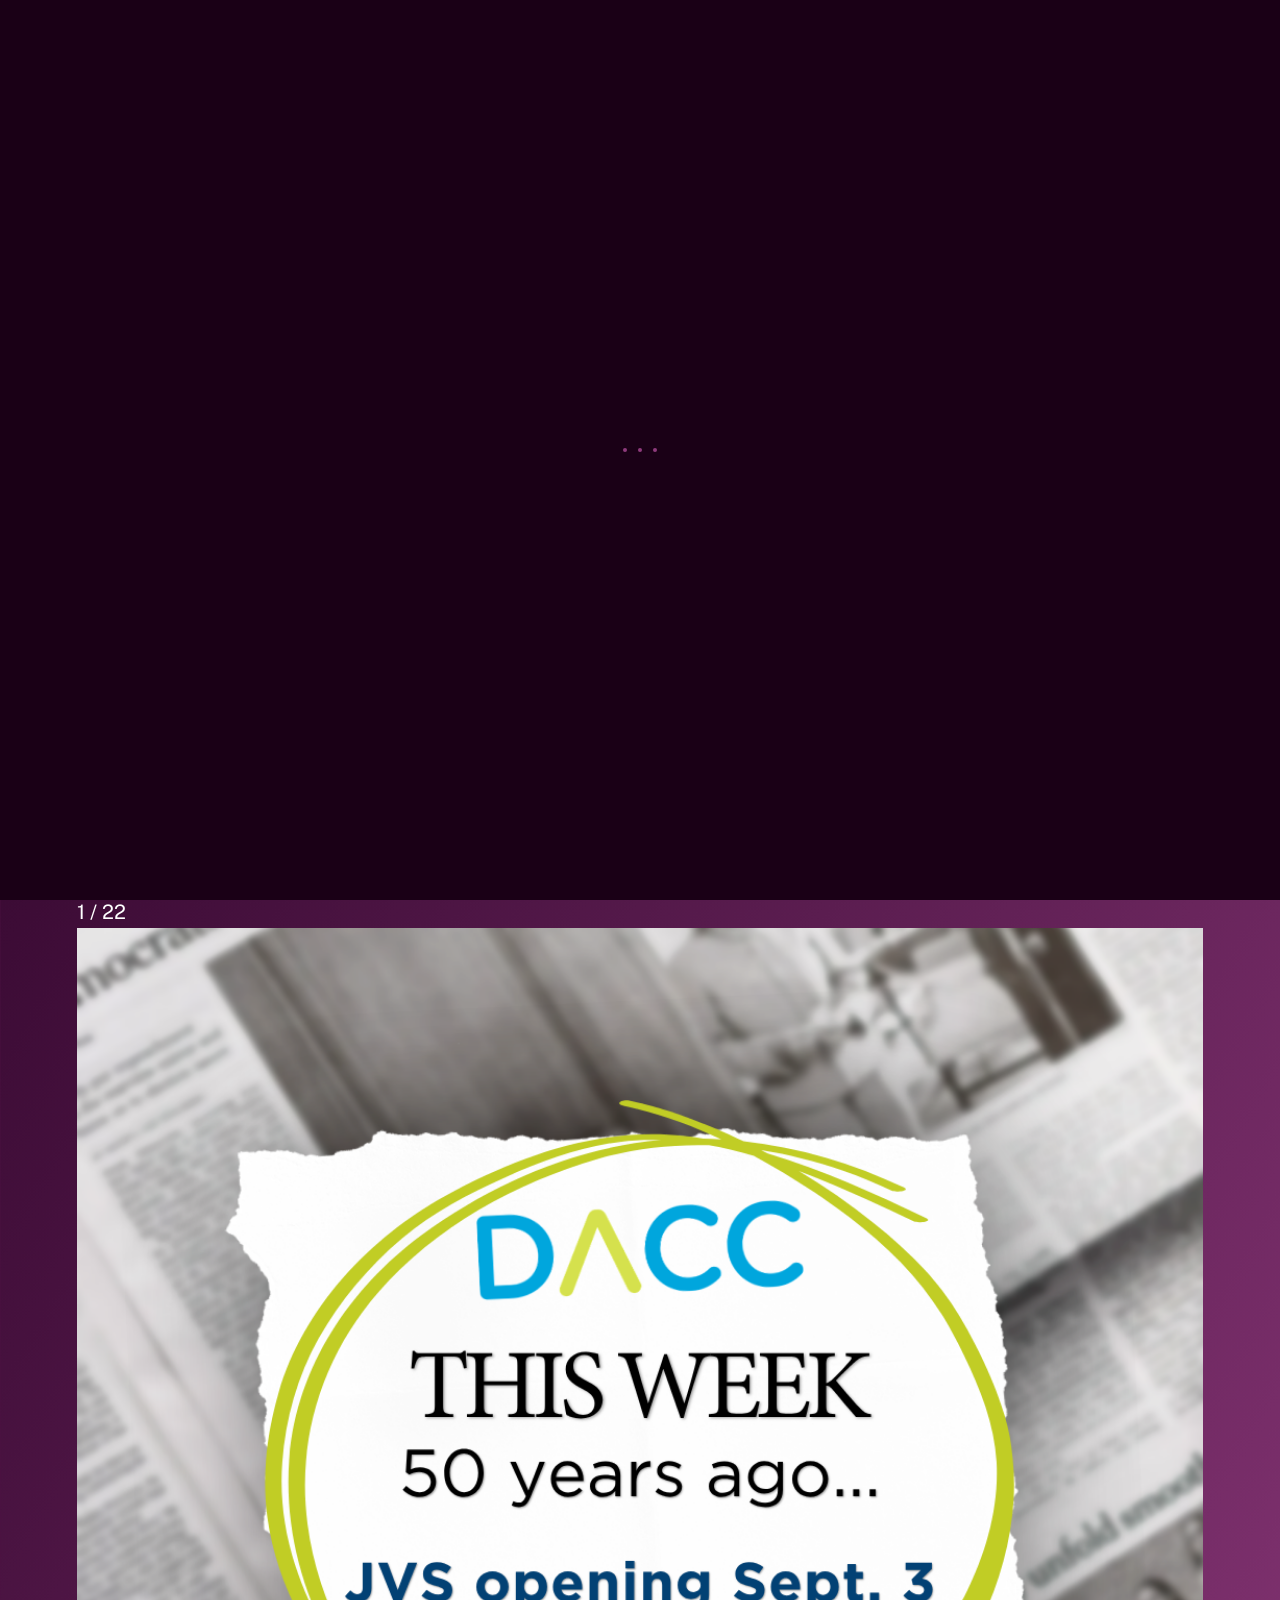
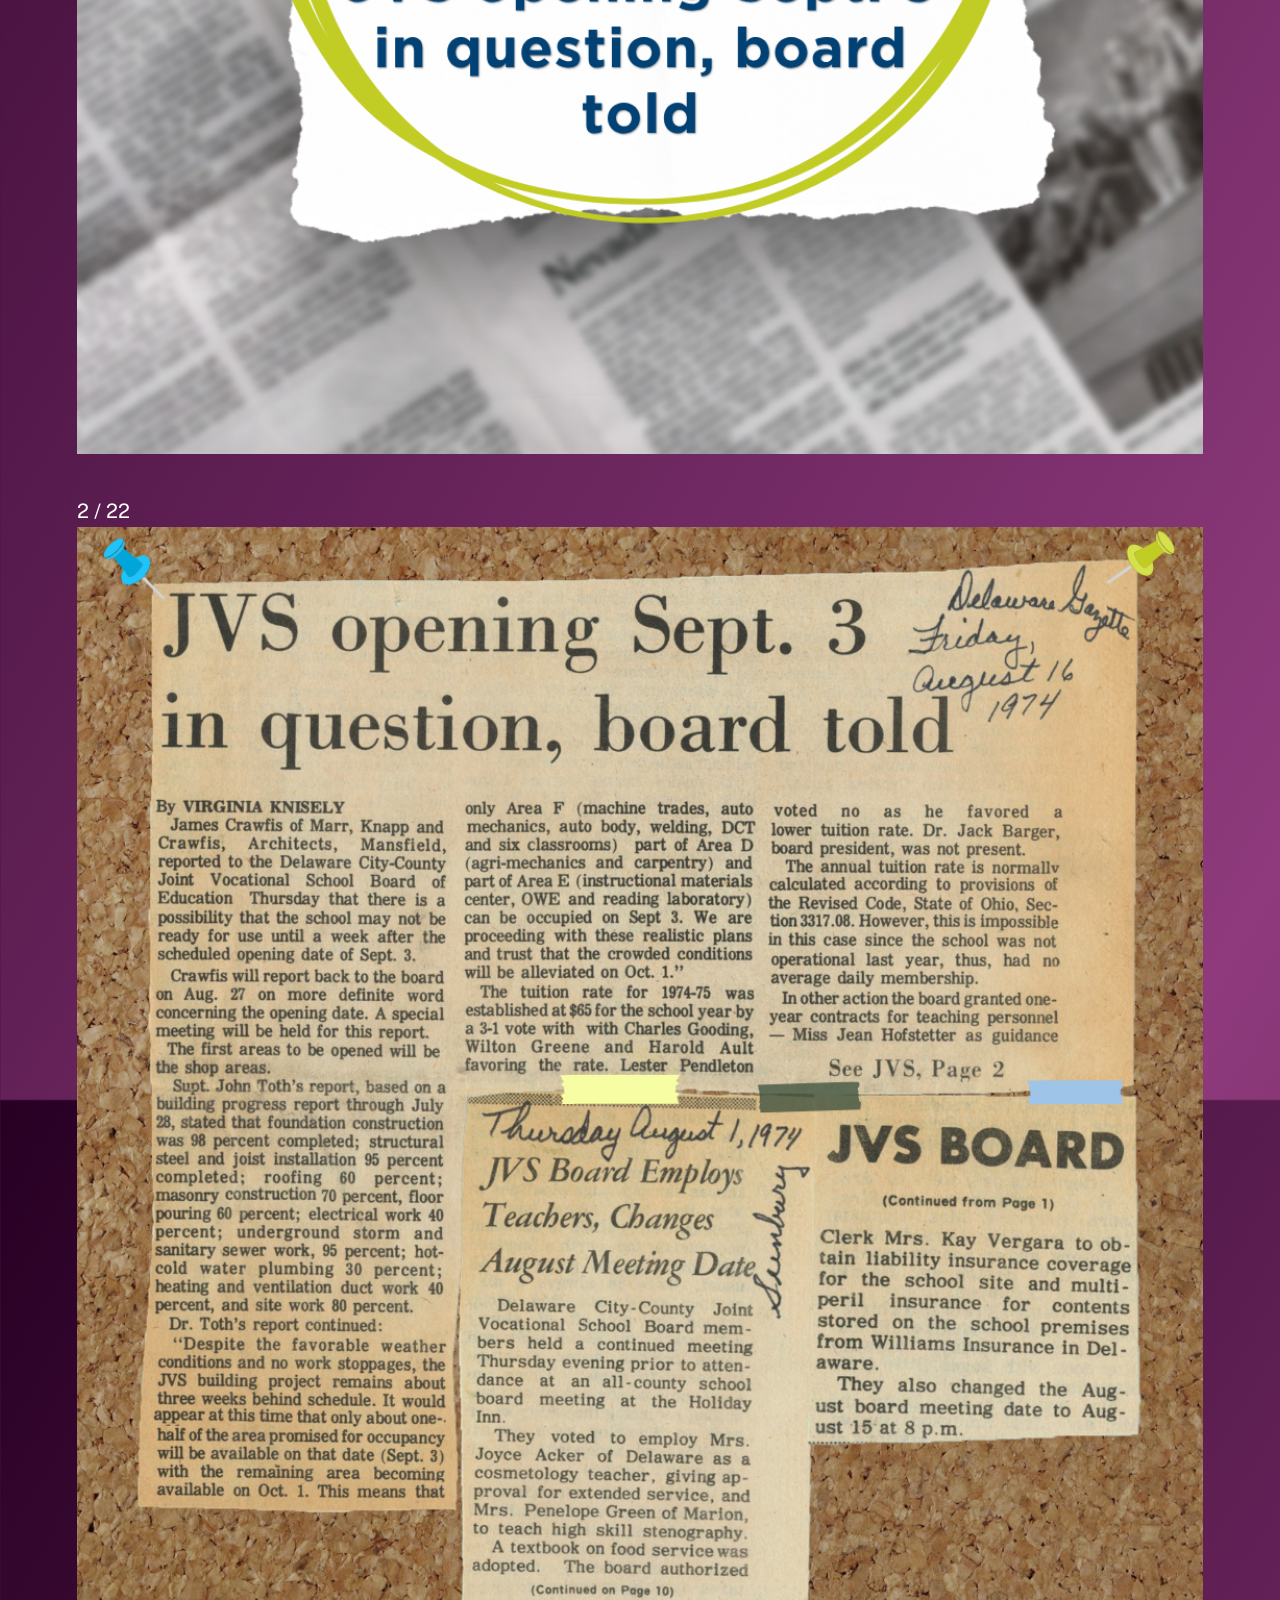
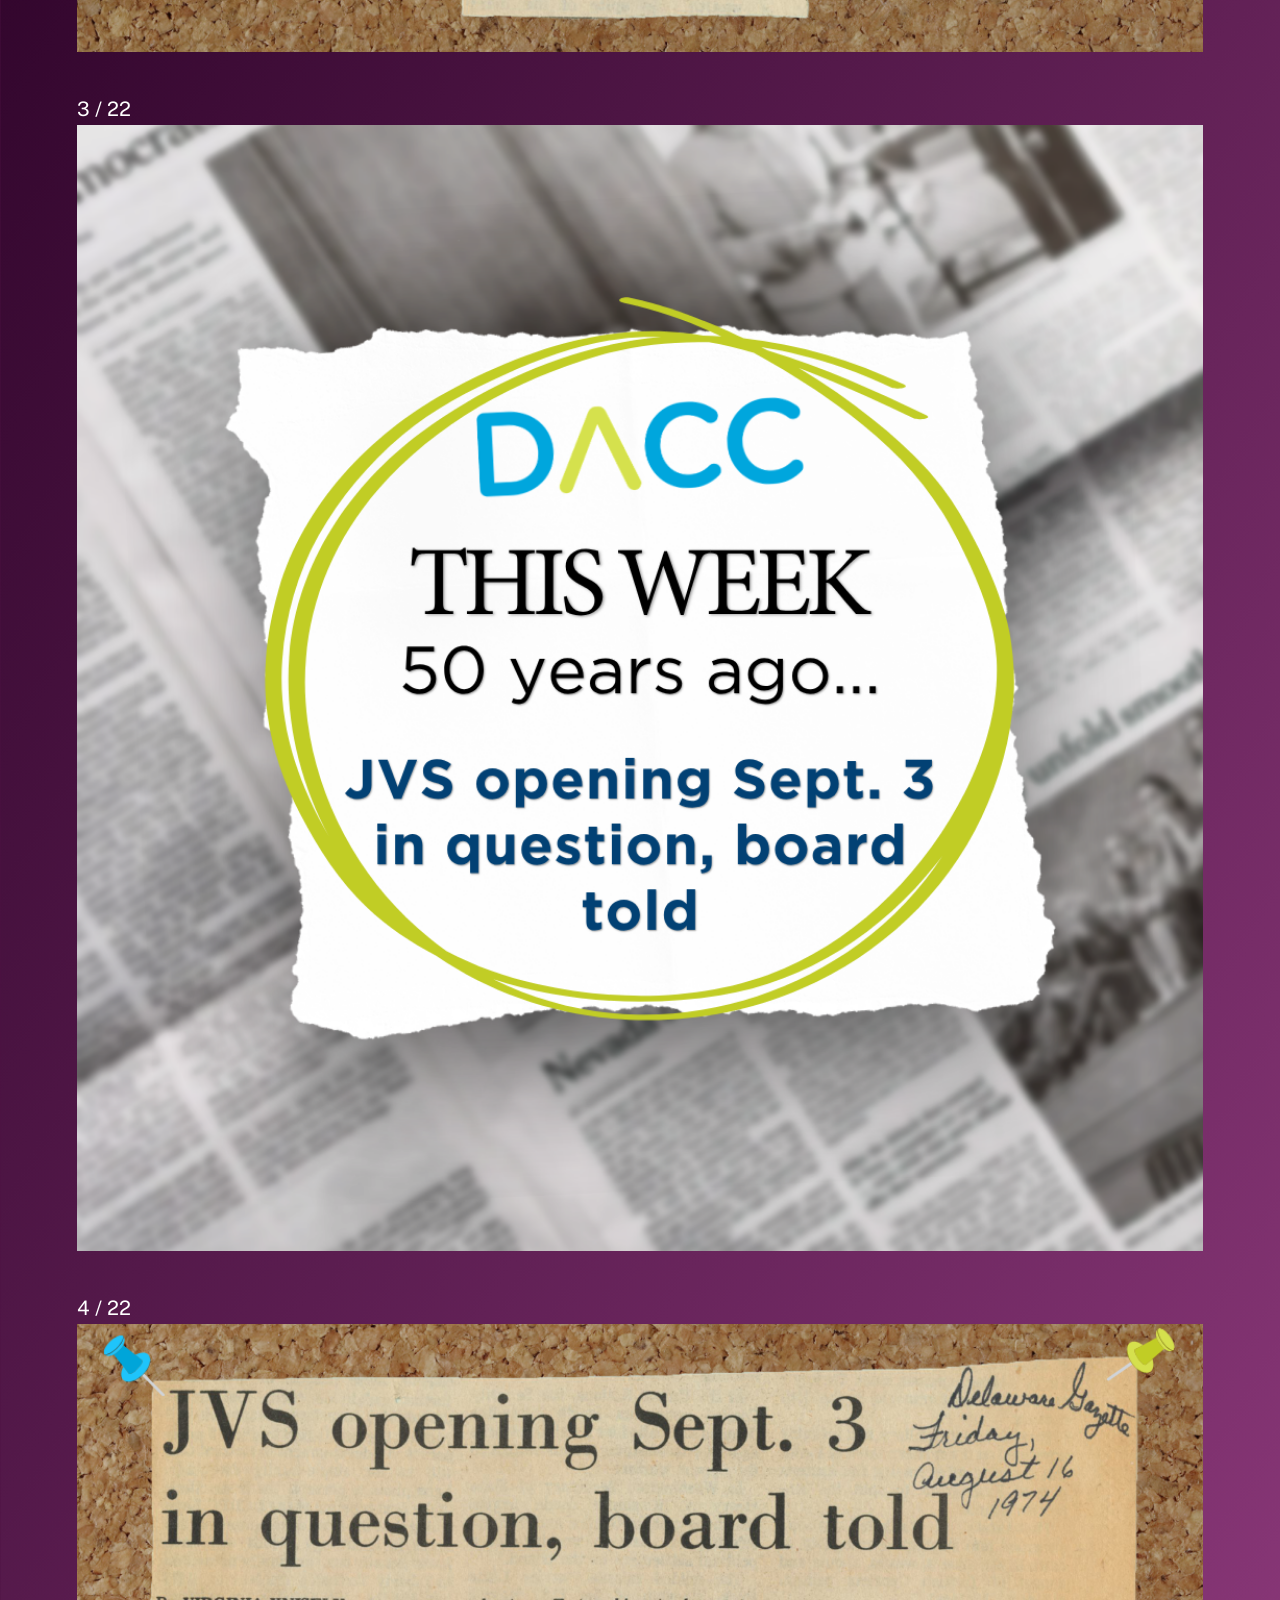
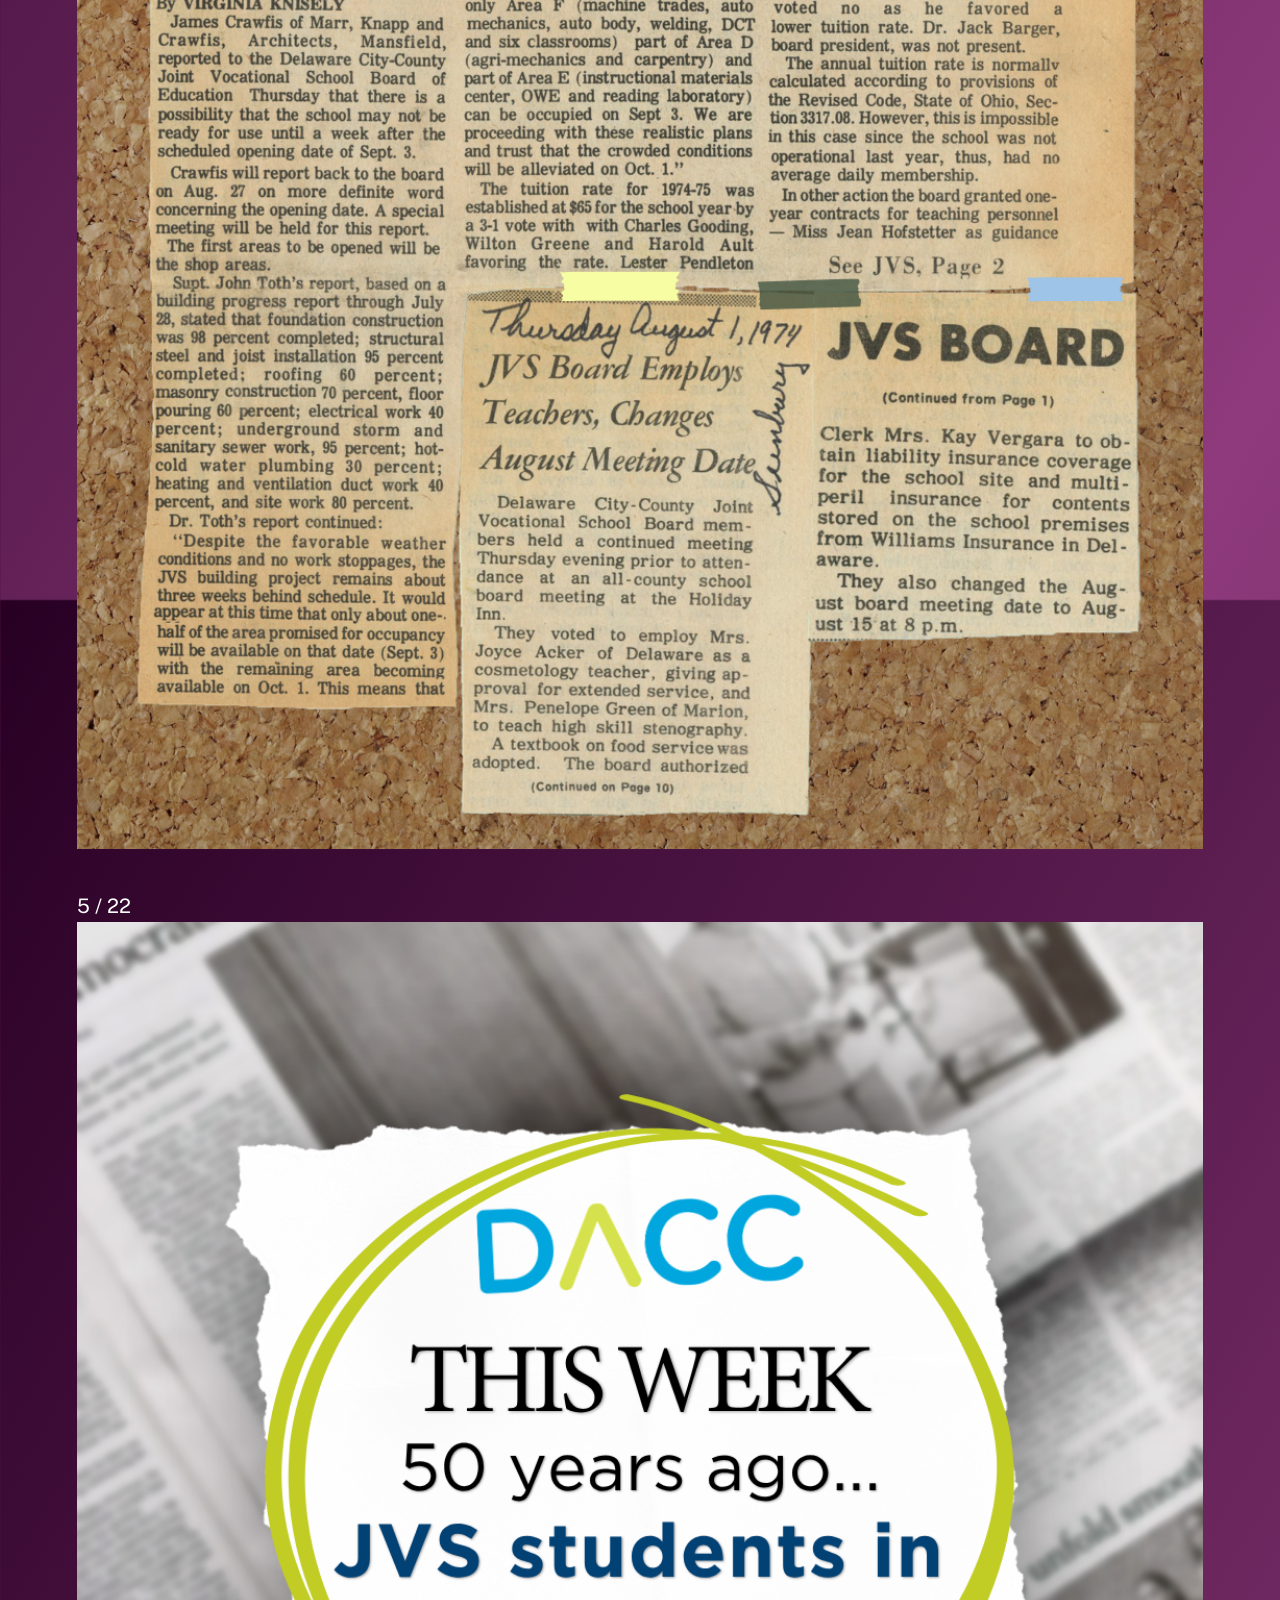
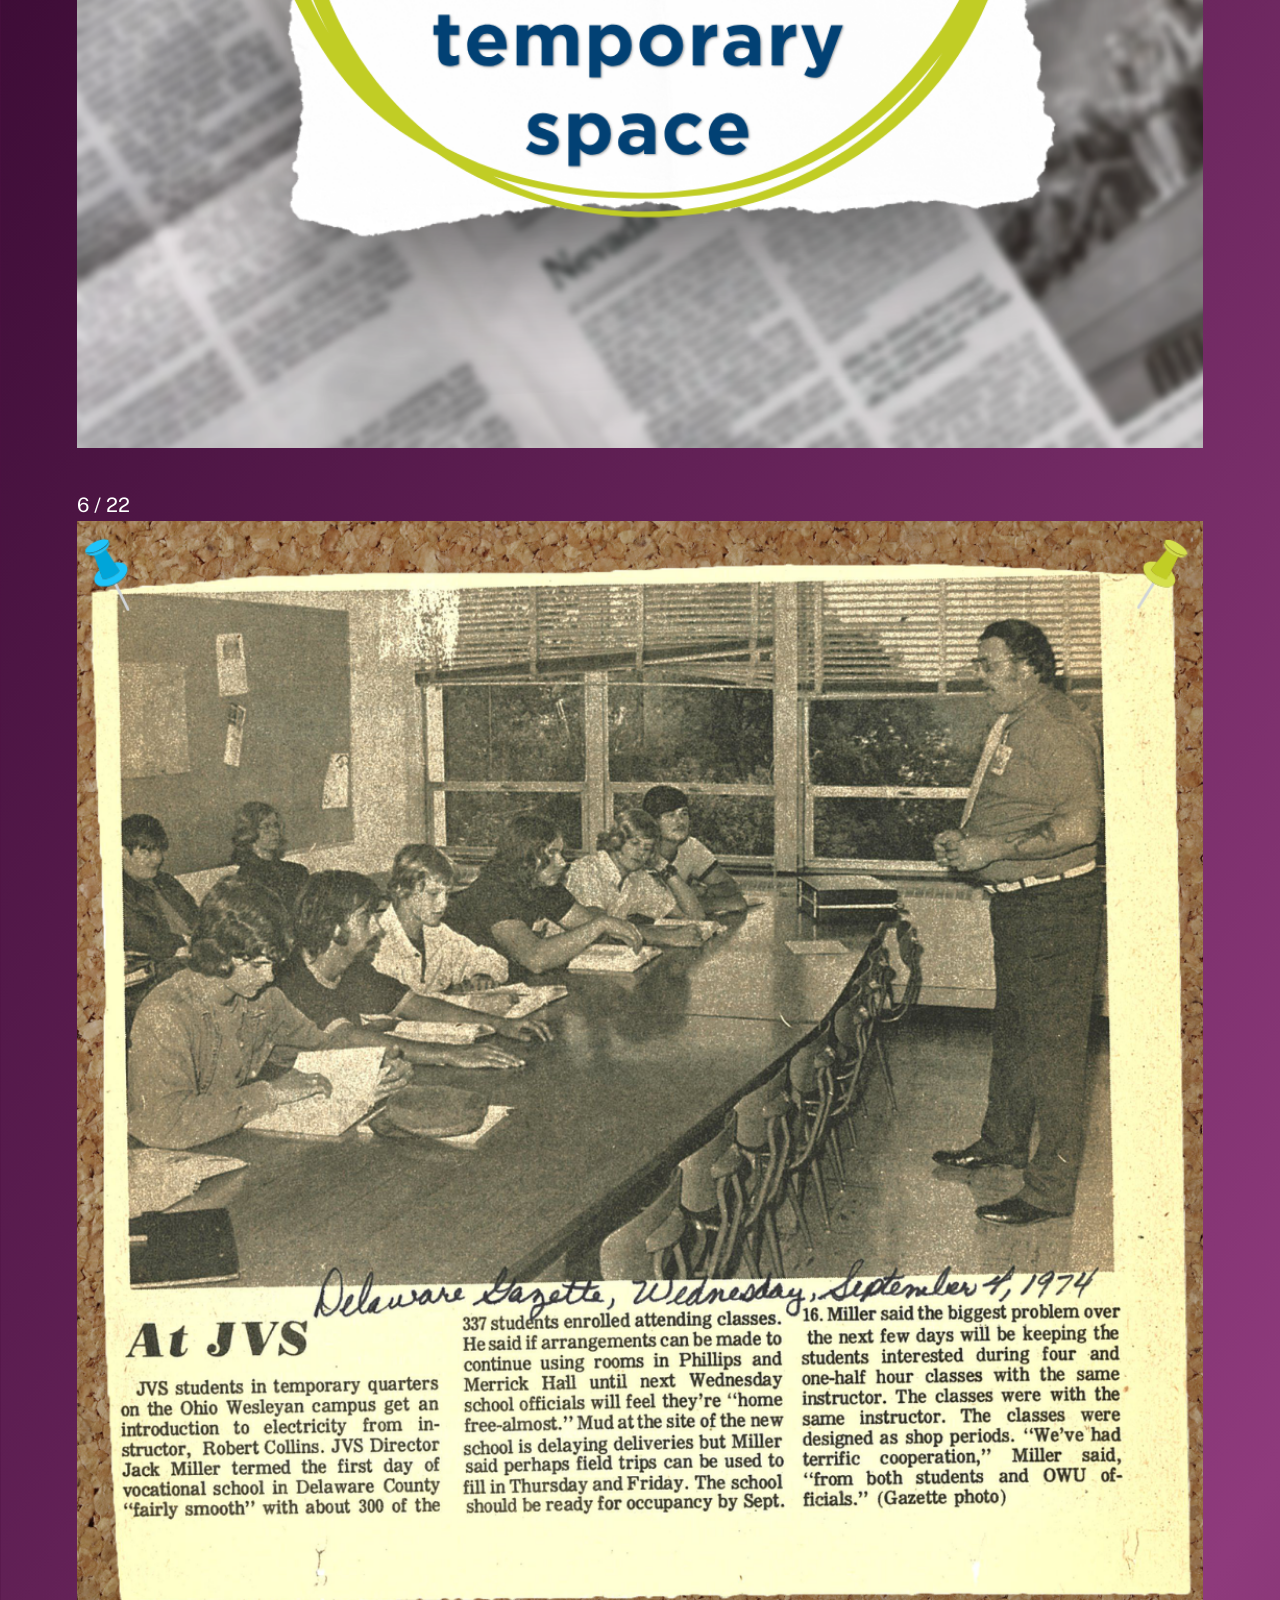
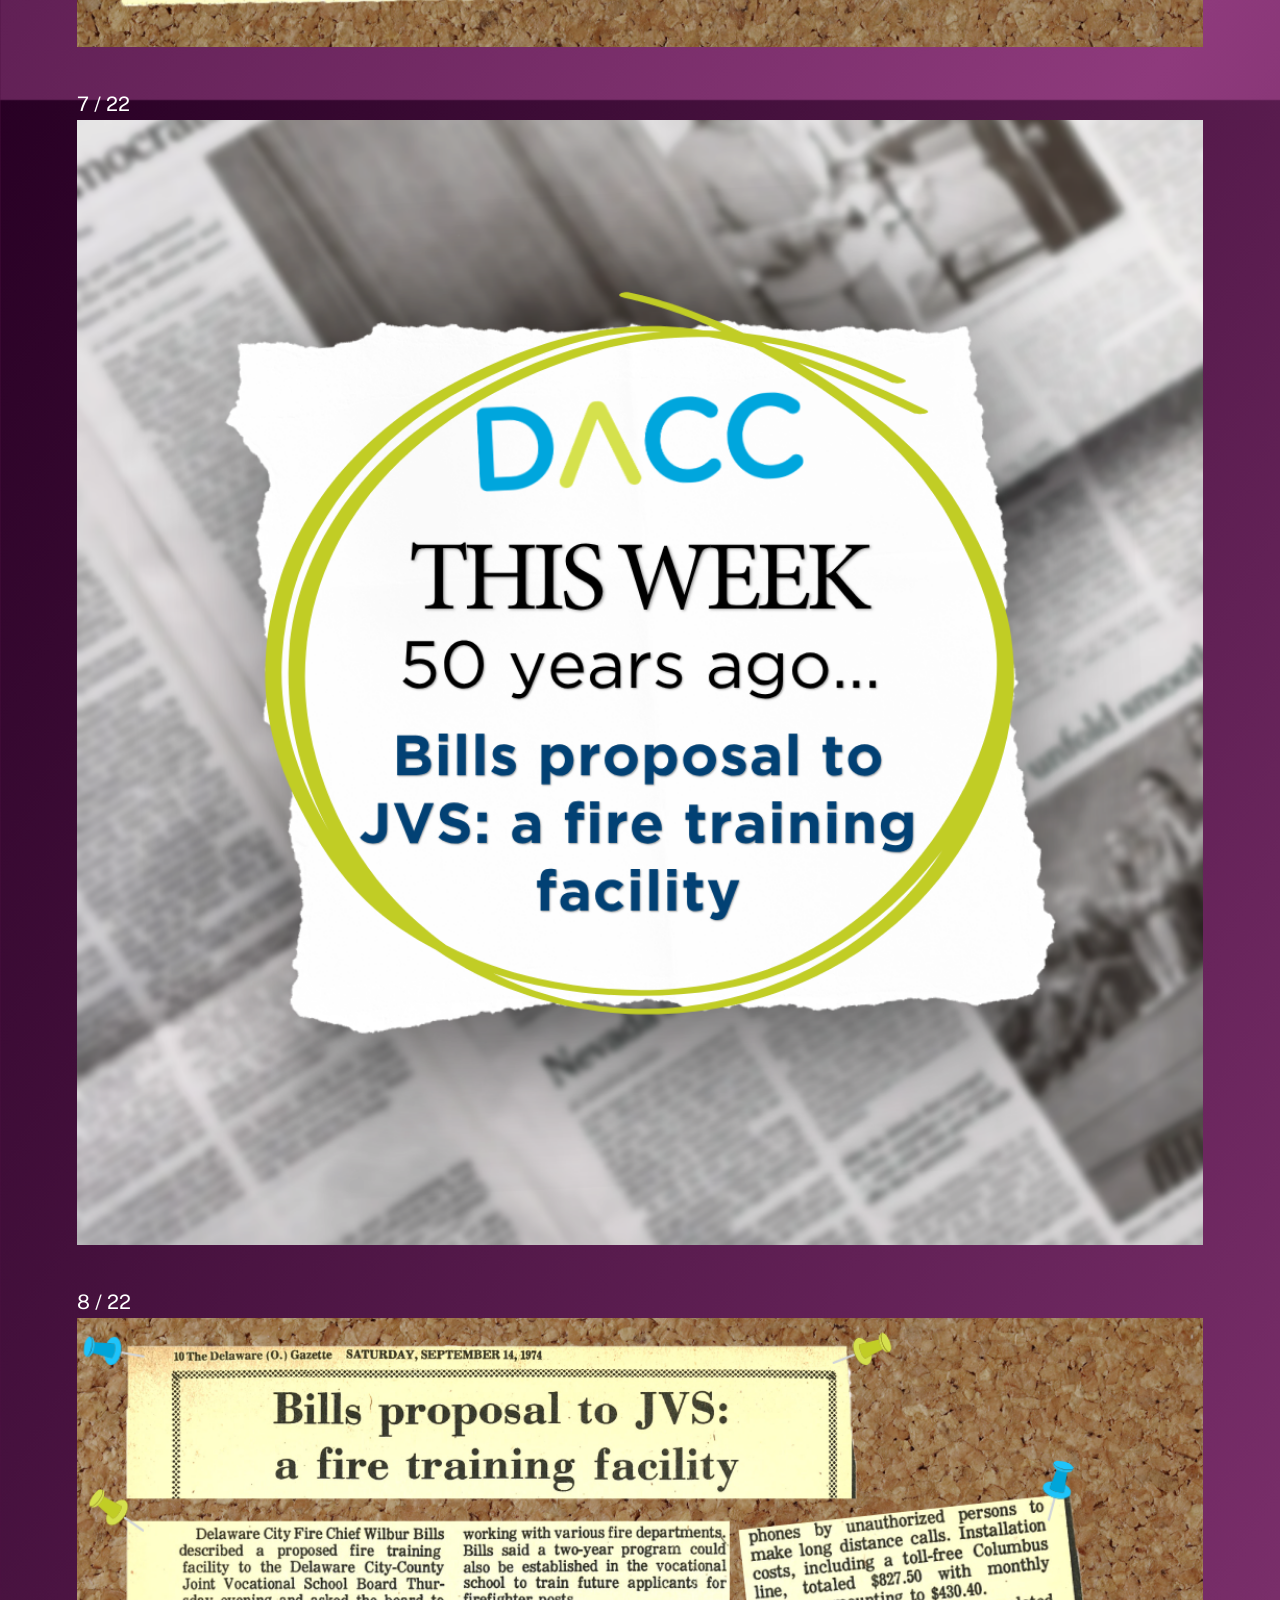
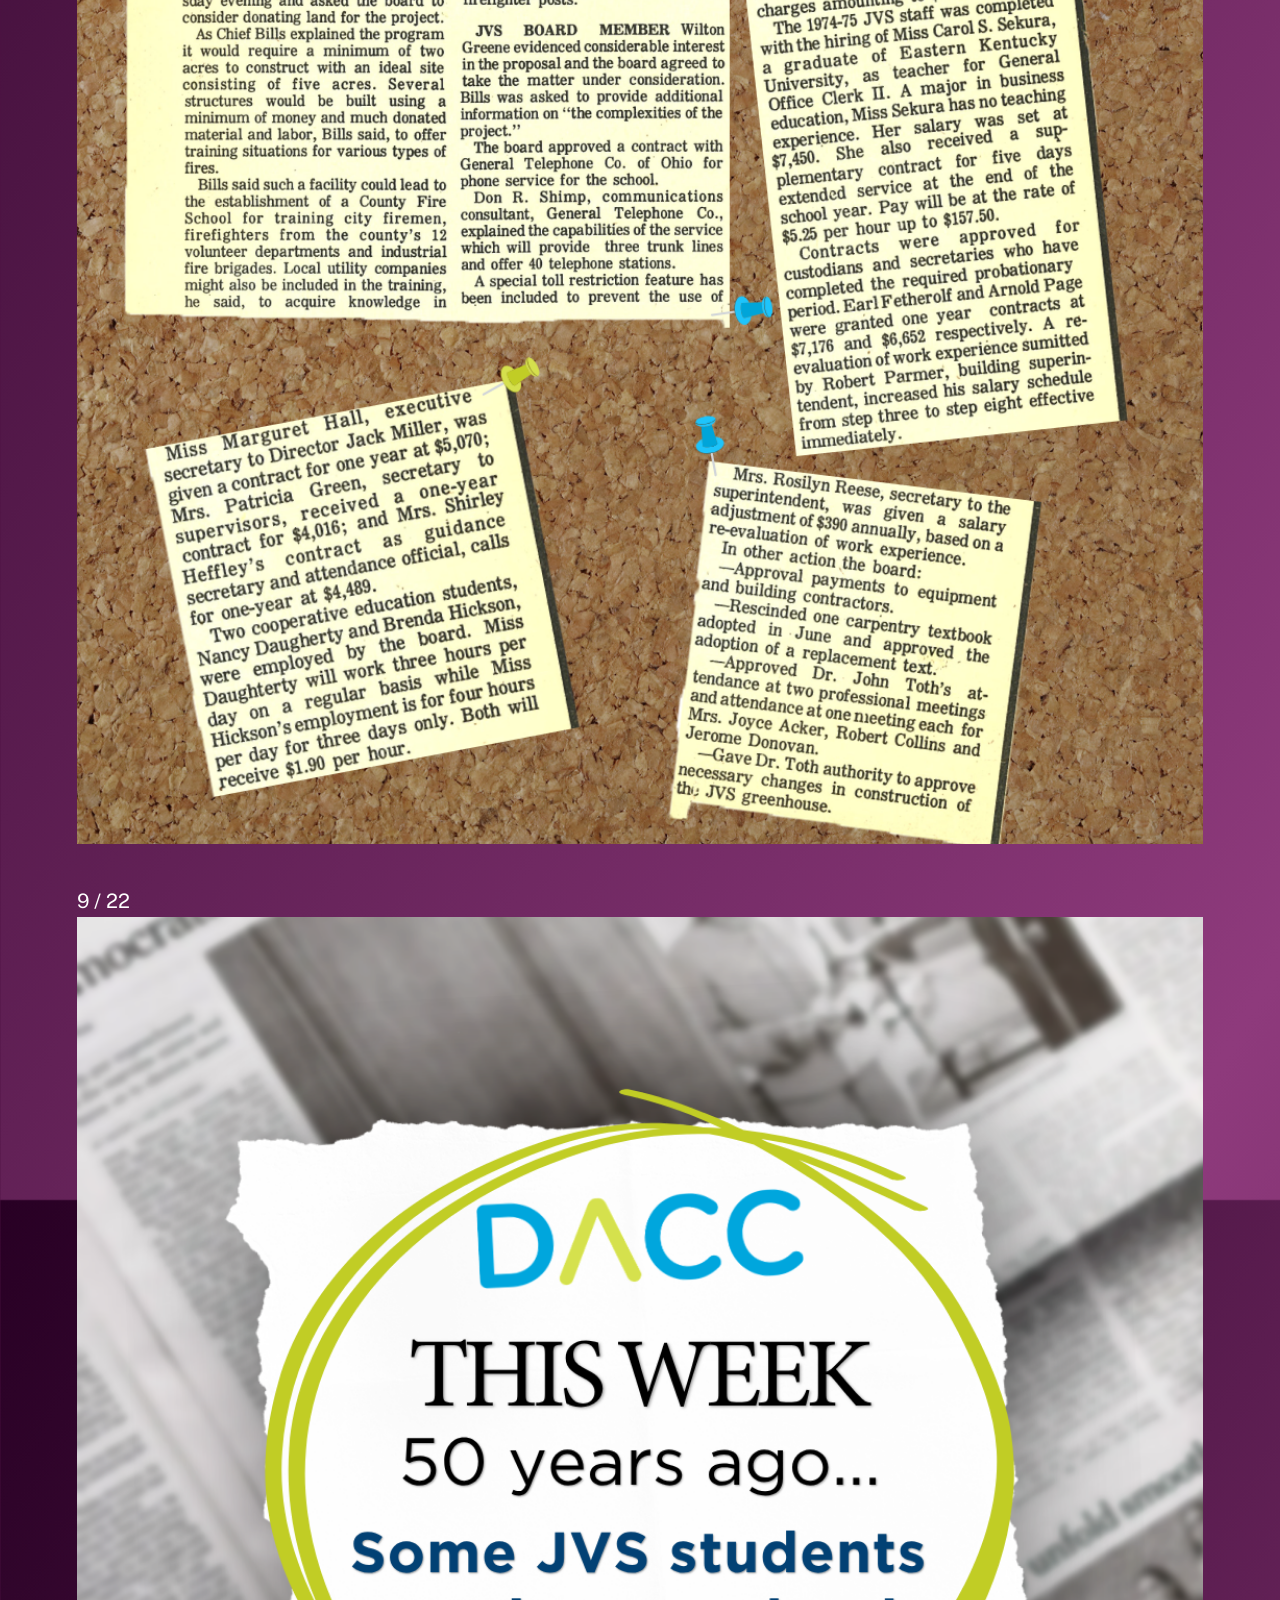
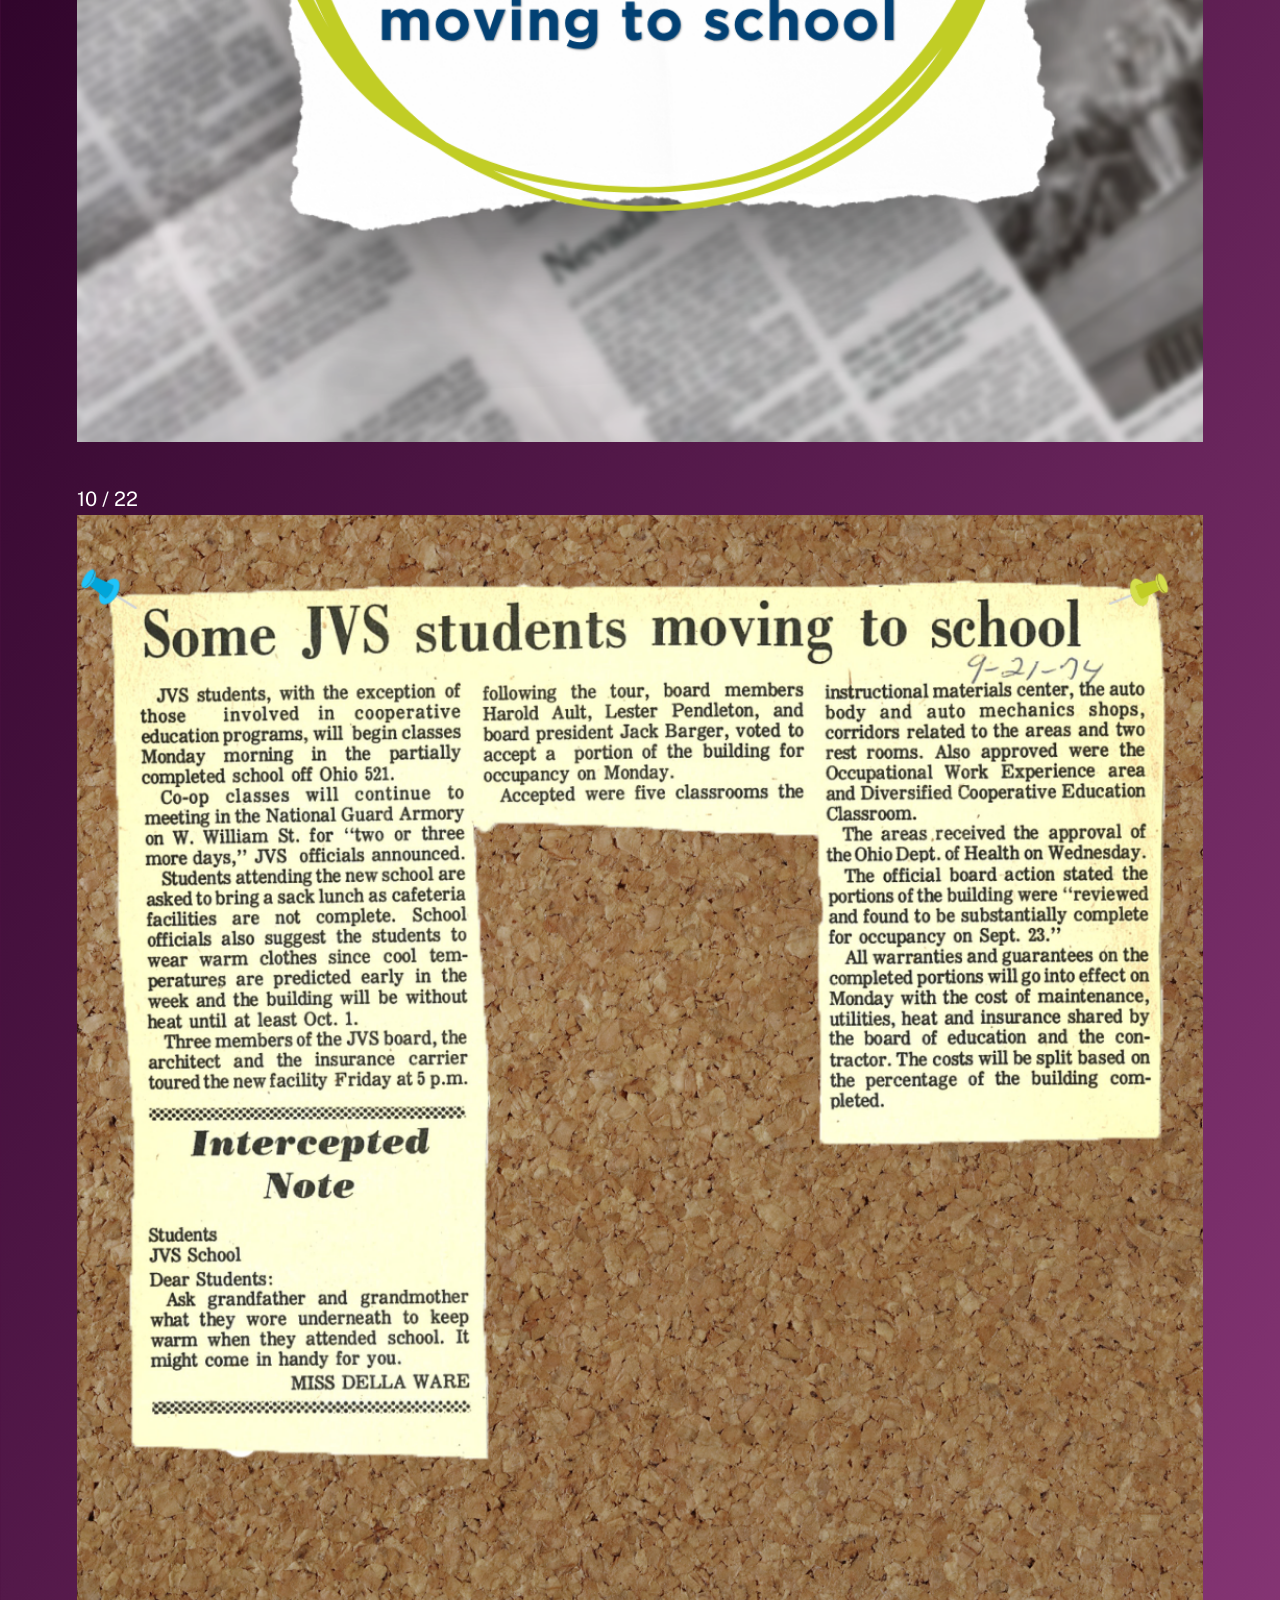
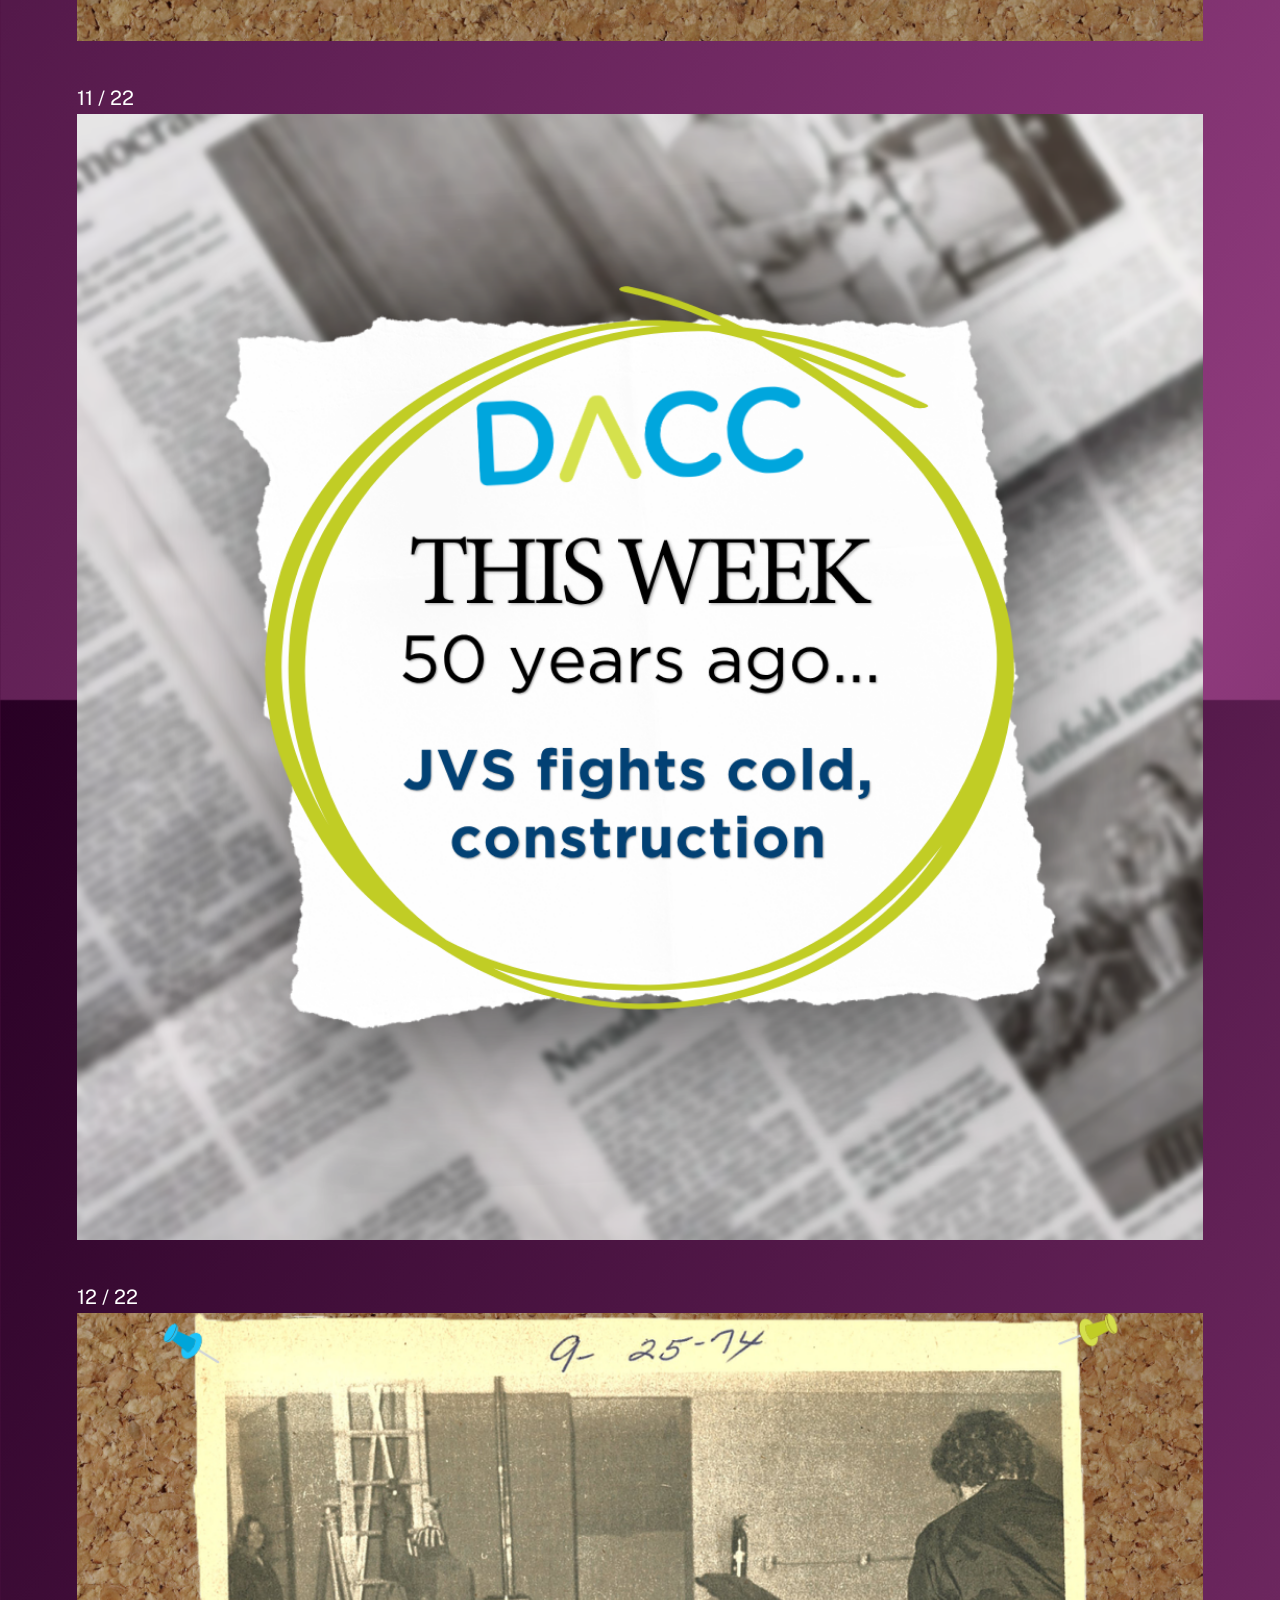
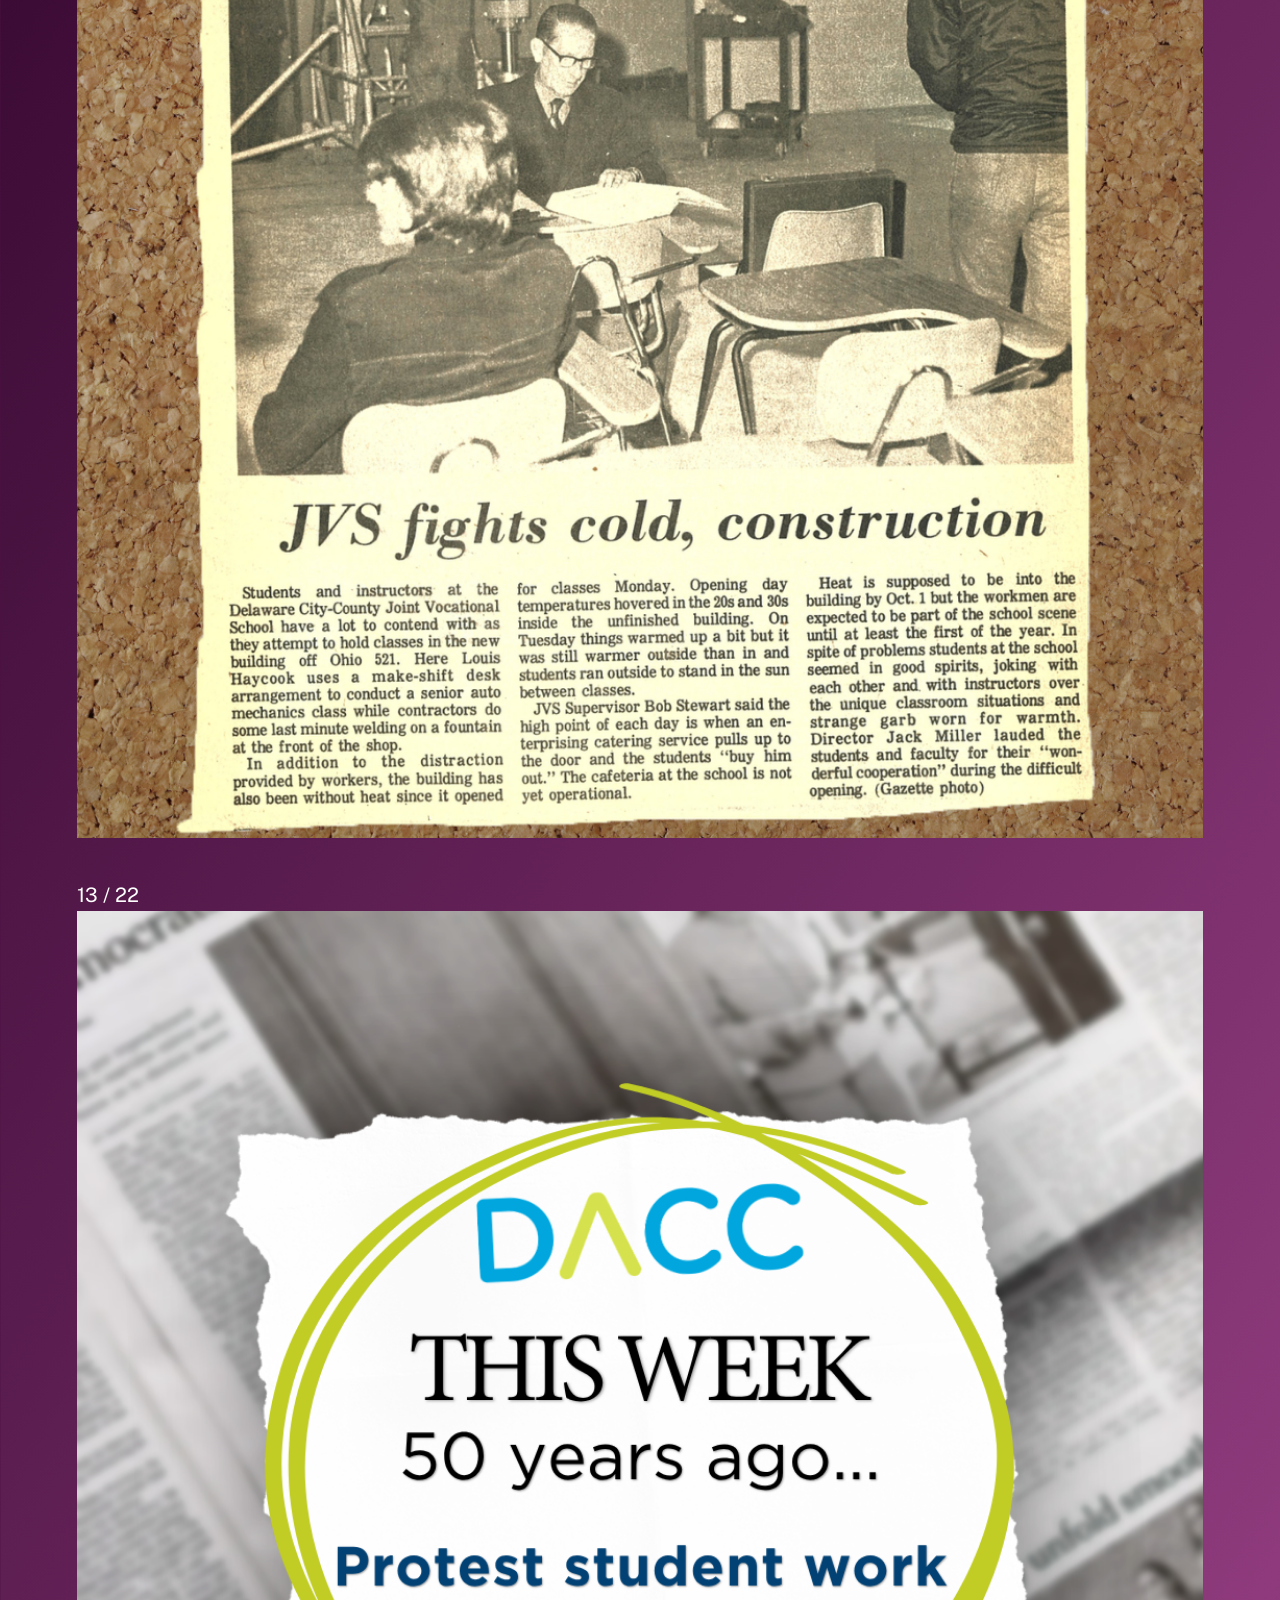
==== commit ef4b1551: "Fixed project navs" ====
--- a/projectfive.html
+++ b/projectfive.html
@@ -64,11 +64,11 @@
 
                 <nav class="s-header__nav">    
                     <ul class="s-header__menu-links">
-                        <li class="current"><a class="smoothscroll" href="#intro">Intro</a></li>
-                        <li><a class="smoothscroll" href="#about">About</a></li>
-                        <li><a class="smoothscroll" href="#works">Works</a></li>
-                        <li><a class="smoothscroll" href="#footer">Contact</a></li>
-                    </ul> <!-- s-header__menu-links -->    
+    <li class="current"><a class="smoothscroll" href="#intro">Intro</a></li>
+    <li><a class="smoothscroll" href="#process">Process</a></li>
+    <li><a class="smoothscroll" href="#final">Final</a></li>
+    <li><a class="smoothscroll" href="#footer">Contact</a></li>
+</ul>    
                 </nav> <!-- end s-header__nav -->
 
             </div> <!-- end s-header__inner -->
@@ -76,7 +76,7 @@
 
 
 <!-- Project Hero -->
-<section class="project-hero">
+<section class="project-hero" id="intro">
 
 <img src="images/folio/project5/dacc50thbanner.png" alt="DACC 50th Anniversary Social Media Banner" class="project-hero__image">
 
@@ -98,8 +98,10 @@
 <header class="section-header">
 
 <p class="lead">
-Lorem ipsum dolor sit amet consectetur adipiscing elit. Sit amet consectetur adipiscing elit quisque faucibus ex. 
-Adipiscing elit quisque faucibus ex sapien vitae pellentesque.
+This project highlights a full social media and branding campaign created for DACC’s 50th Anniversary celebration. 
+The goal was to build awareness, maintain consistent engagement, and visually represent the milestone through cohesive 
+design across multiple platforms. The work includes weekly content creation, campaign planning, and logo development to 
+support a year-long celebration.
 </p>
 
 </header>
@@ -272,14 +274,19 @@
 <h3>Project Overview</h3>
 
 <p>
-Lorem ipsum dolor sit amet consectetur adipiscing elit. Quisque faucibus ex sapien vitae pellentesque sem placerat. 
-In id cursus mi pretium tellus duis convallis. Tempus leo eu aenean sed diam urna tempor. Pulvinar vivamus fringilla 
-lacus nec metus bibendum egestas. Iaculis massa nisl malesuada lacinia integer nunc posuere. Ut hendrerit semper vel 
-class aptent taciti sociosqu. Ad litora torquent per conubia nostra inceptos himenaeos.
-</p>
-
-<p>
-Lorem ipsum dolor sit amet consectetur adipiscing elit.
+The DACC 50th Anniversary campaign focused on celebrating the institution’s history while increasing visibility and 
+engagement online. I developed and managed a consistent social media presence that highlighted key milestones, events, 
+and community involvement leading up to the anniversary.
+</p>
+<p>
+    Content was released on a weekly schedule, balancing promotional posts, historical highlights, and event-focused messaging. 
+    The strategy aimed to keep audiences engaged over time while reinforcing a strong and recognizable visual identity.
+</p>
+
+<p>
+In addition to social media management, I designed a 50th Anniversary logo that could be used across digital platforms, 
+print materials, and event branding. The final system ensured consistency across all touchpoints while remaining flexible 
+for different uses.
 </p>
 
 </div>
@@ -307,6 +314,7 @@
 
 
 <!-- Process Section -->
+<section id="process">
 <div class="row">
 
 <div class="column xl-12">
@@ -316,6 +324,7 @@
 </div>
 
 </div>
+</section>
 
 
 
@@ -334,10 +343,16 @@
 <h4>Plans</h4>
 
 <p>
-Lorem ipsum dolor sit amet, consectetur adipiscing elit, sed do eiusmod tempor incididunt ut labore et dolore magna aliqua. 
-Ut enim ad minim veniam, quis nostrud exercitation ullamco laboris nisi ut aliquip ex ea commodo consequat. 
-Duis aute irure dolor in reprehenderit in voluptate velit esse cillum dolore eu fugiat nulla pariatur. 
-Excepteur sint occaecat cupidatat non proident, sunt in culpa qui officia deserunt mollit anim id est laborum.
+The campaign began with a structured content plan outlining weekly themes, post types, and key dates. This ensured consistency 
+in messaging and allowed content to align with upcoming events and institutional milestones.
+</p>
+<p>
+    Audience considerations included current students, alumni, faculty, and the local community. The strategy focused on creating 
+    content that was both informative and celebratory, encouraging engagement through recognizable visuals and clear messaging.
+</p>
+<p>
+    Scheduling tools were used to plan and publish content efficiently, while performance insights helped guide adjustments 
+    throughout the campaign.
 </p>
 
 </div>
@@ -354,8 +369,13 @@
 <h4>Mockups</h4>
 
 <p>
-Lorem ipsum dolor sit amet consectetur adipiscing elit. Sit amet consectetur adipiscing elit quisque faucibus ex. 
-Adipiscing elit quisque faucibus ex sapien vitae pellentesque.
+Initial mockups explored different visual directions for both social media content and the anniversary logo. These concepts 
+tested variations in typography, color, layout, and imagery to determine what best represented the brand and the significance 
+of the milestone.
+</p>
+<p>
+    Multiple logo options were developed to balance tradition with a modern, clean aesthetic. Social media mockups ensured 
+    that designs would be visually consistent across platforms and adaptable for different types of content.
 </p>
 
 <img src="images/folio/project5/logomockups3.png" alt="Logo Mockups">
@@ -374,6 +394,7 @@
 
 
 <!-- Final Design -->
+<section id="final">
 <div class="row">
 
 <div class="column xl-12">
@@ -381,10 +402,14 @@
 <h2>Final Logo Design</h2>
 
 <img src="images/folio/project5/dacc50thfinal1.png" alt="Final Logo Design" style="width: 50%; center; display: block; margin-left: auto; margin-right: auto;">
-
-</div>
-
-</div>
+<p>
+    The final logo design reflects a balance between tradition and modern branding, creating a recognizable mark that supports 
+    the anniversary across all digital and physical materials.
+</p>
+</div>
+
+</div>
+</section>
 
 
 
@@ -393,8 +418,8 @@
 
 <div class="column xl-12" style="text-align:center; margin-top:60px;">
 
-<a href="index.html" class="btn btn--primary">
-Back to Portfolio
+<a href="projectsix.html" class="btn btn--primary">
+Next Project
 </a>
 
 </div>
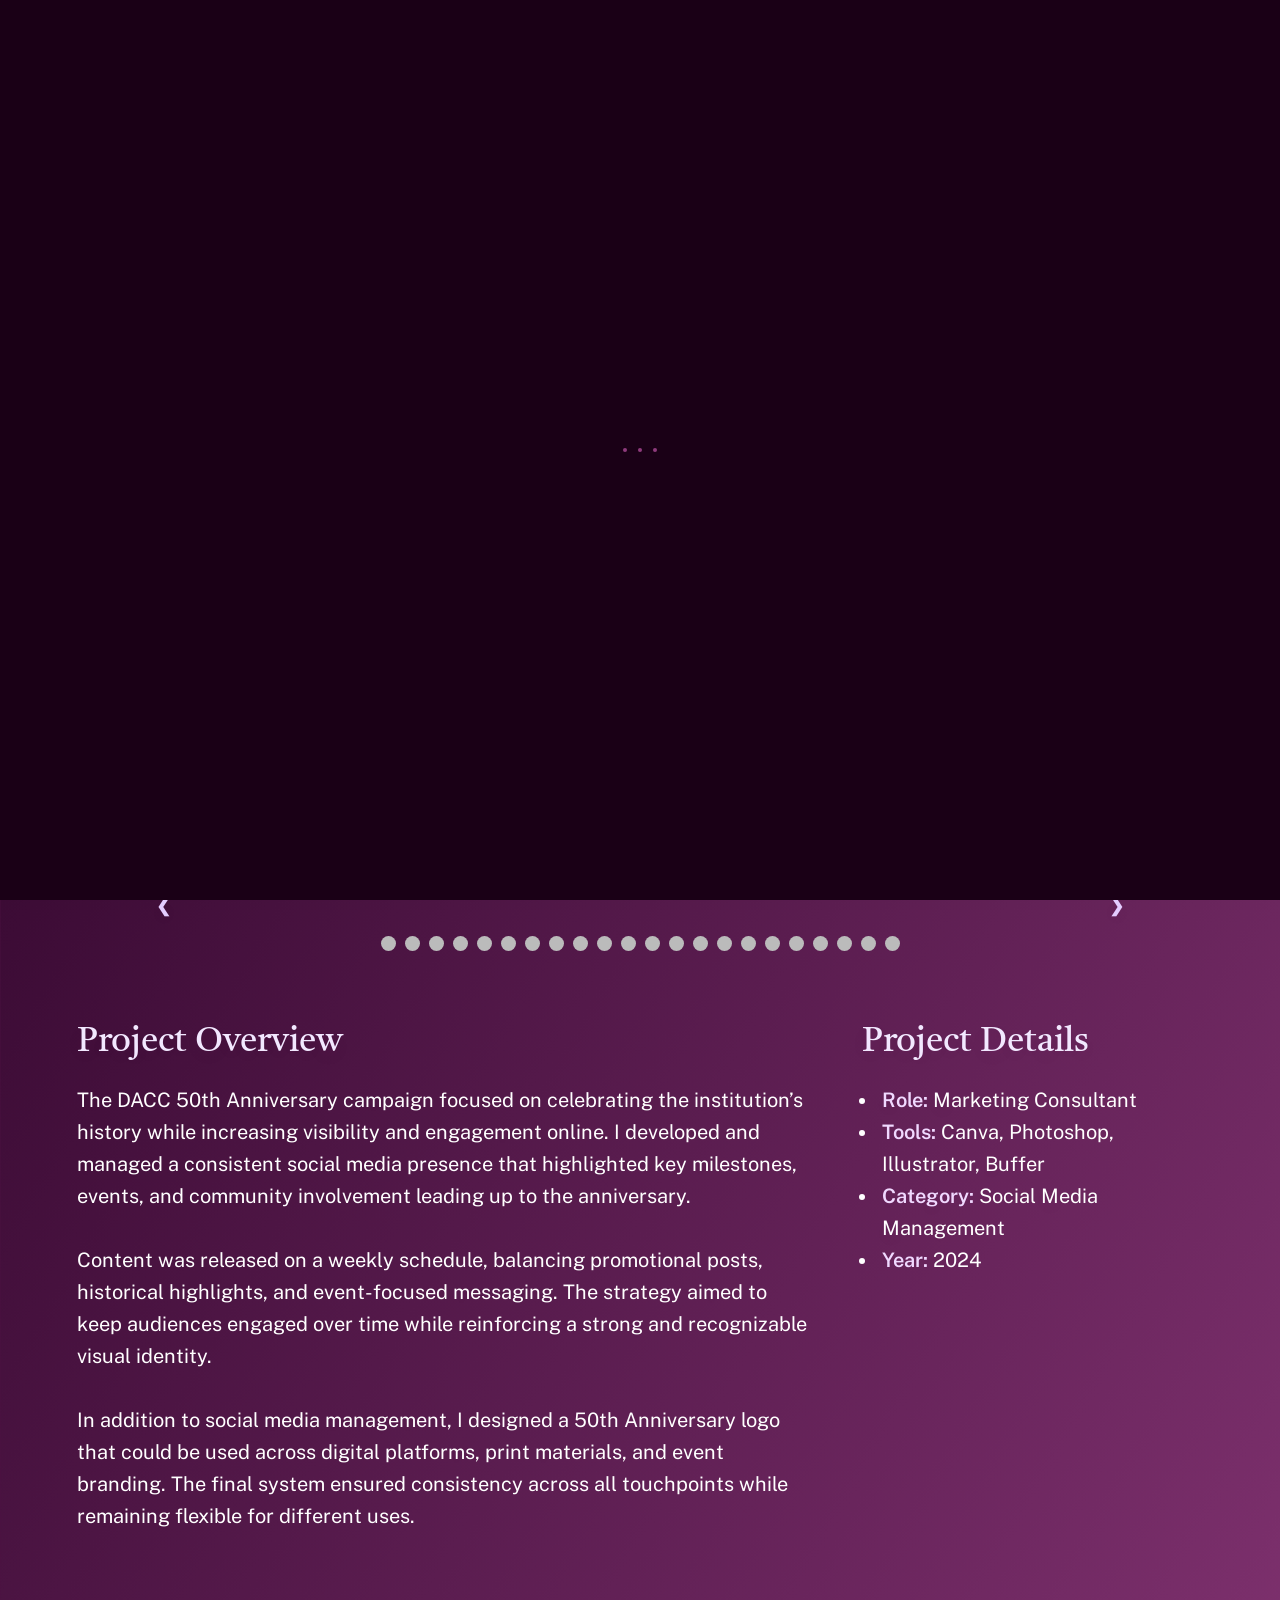
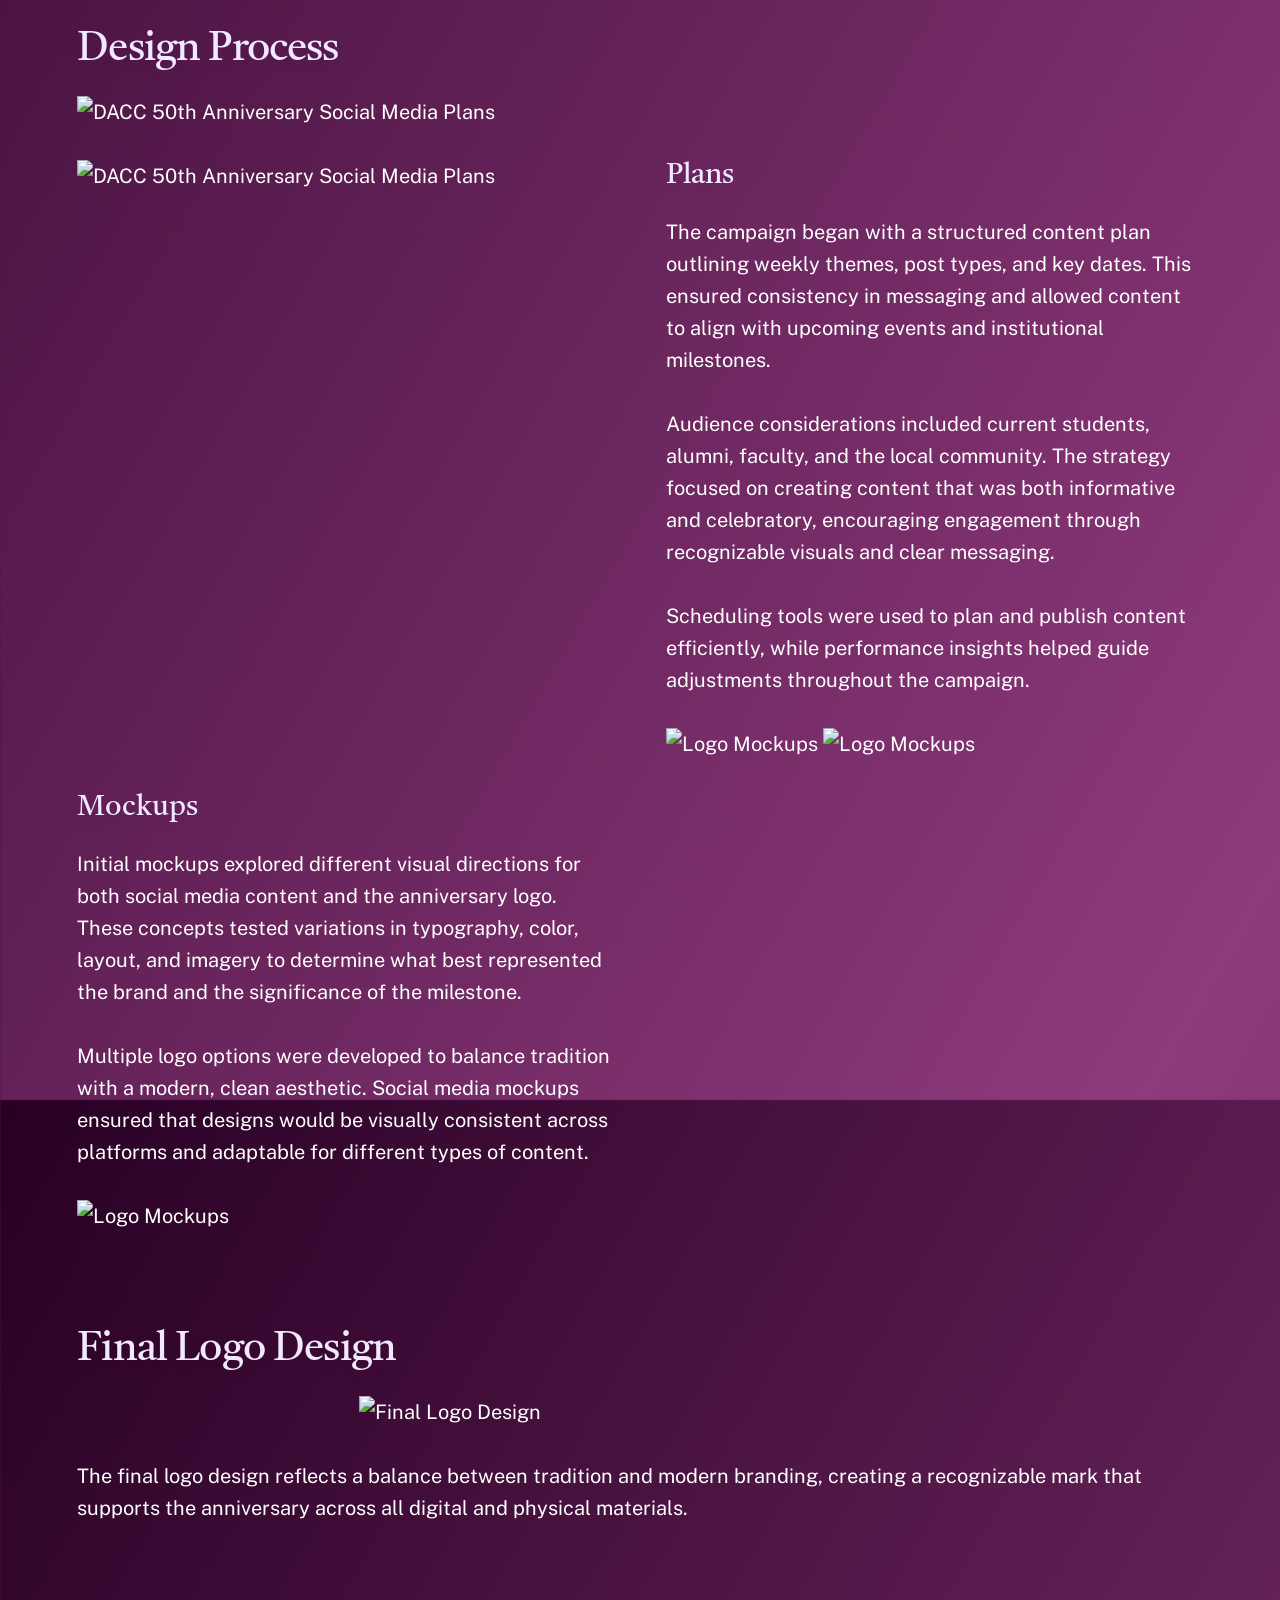
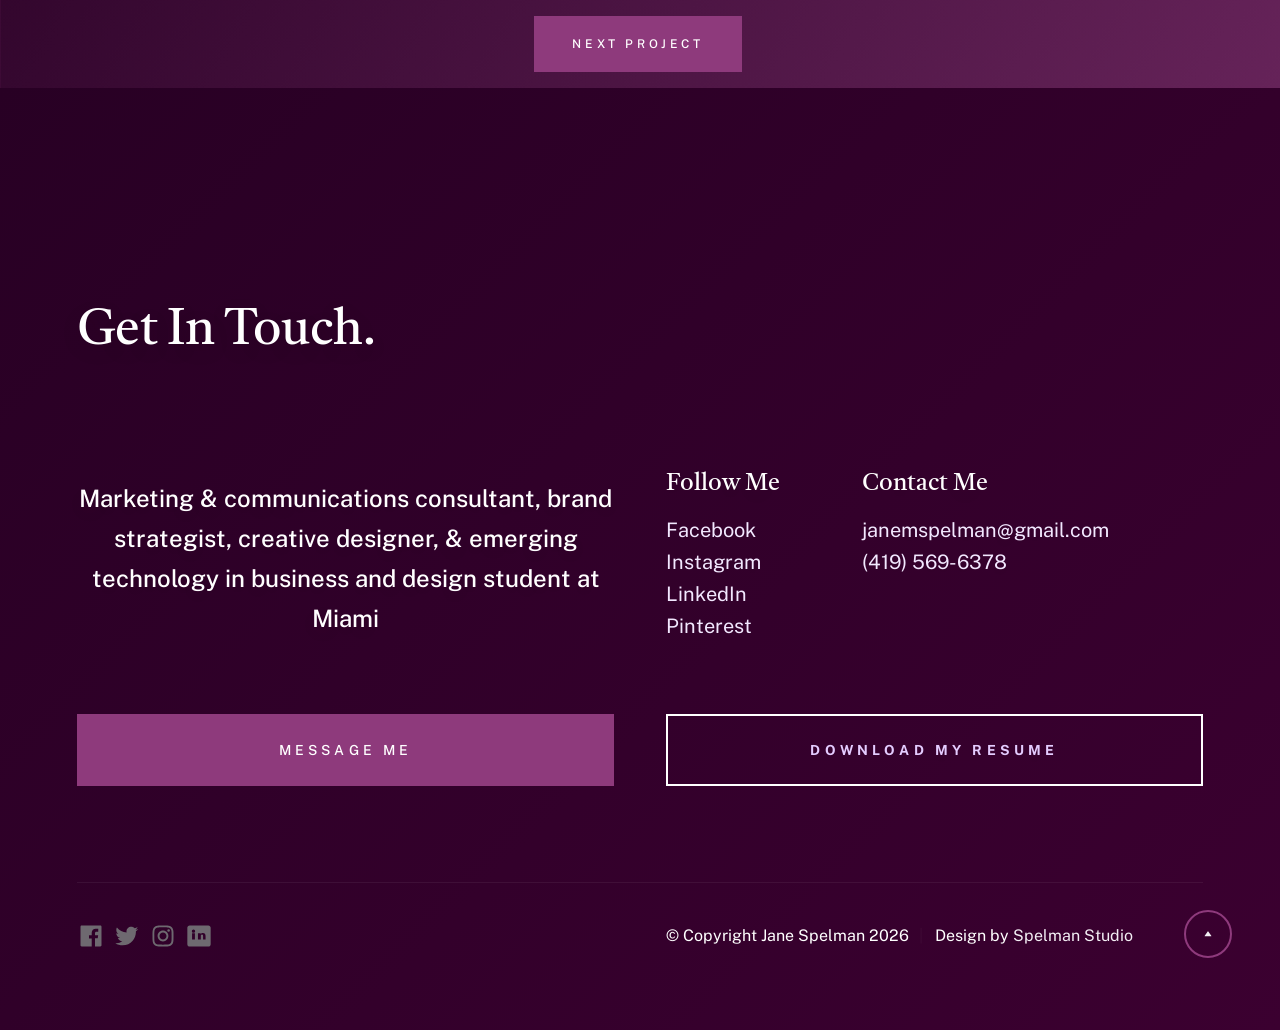
==== commit 37b19253: "fix project mobile" ====
--- a/projectfive.html
+++ b/projectfive.html
@@ -78,7 +78,7 @@
 <!-- Project Hero -->
 <section class="project-hero" id="intro">
 
-<img src="images/folio/project5/dacc50thbanner.png" alt="DACC 50th Anniversary Social Media Banner" class="project-hero__image">
+<img src="images/folio/project5/dacc50thbanner.png" alt="DACC 50th Anniversary Social Media Banner" class="project-hero__image no-mobile">
 
     <div class="project-hero__text">
 <h1>DACC 50th Anniversary</h1>
--- a/css/styles.css
+++ b/css/styles.css
@@ -328,6 +328,44 @@
         --multiplier: .9375;
     }
 }
+
+/* MOBILE GLOBAL IMPROVEMENTS */
+@media screen and (max-width: 768px) {
+    /* Sticky header improvements */
+    .s-header {
+        --header-height: 70px;
+    }
+    
+    /* Touch targets - minimum 48px for accessibility */
+    .btn {
+        min-height: 48px;
+        padding: 0 2.4rem;
+    }
+    
+    /* Section padding compression */
+    .s-about, .s-works {
+        padding-top: var(--vspace-4);
+    }
+    
+    /* Portfolio grid mobile stacking */
+    .folio-entries .entry {
+        width: 100%;
+    }
+    
+    /* Improve mobile navigation touch targets */
+    .s-header__menu-links a {
+        padding: var(--vspace-0_5) 0;
+        min-height: 48px;
+        display: flex;
+        align-items: center;
+    }
+    
+    /* Global mobile spacing refinements */
+    .section-header {
+        margin-bottom: var(--vspace-2_5);
+    }
+}
+
 
 /* ------------------------------------------------------------------- 
  * ## grid variables
@@ -1104,6 +1142,28 @@
     display: block;
 }
 
+@media screen and (max-width: 768px) {
+    .project-hero img {
+        display: none;
+    }
+    
+    .project-hero__text {
+        position: static;
+        text-align: center;
+        padding: var(--vspace-2) var(--gutter);
+        background: rgba(26, 0, 22, 0.9);
+    }
+    
+    .project-hero__text h1 {
+        font-size: clamp(2.5rem, 8vw, 4rem);
+        margin-bottom: var(--vspace-0_5);
+    }
+    
+    .project-hero__text p {
+        font-size: var(--text-md);
+    }
+}
+
 .project-hero {
     position: relative;
     width: 100%;
@@ -3106,6 +3166,94 @@
     width: 100%;
 }
 
+* {box-sizing:border-box}
+
+/* Slideshow container */
+.slideshow-container {
+  max-width: 1000px;
+  position: relative;
+  margin: auto;
+}
+
+/* Hide the images by default */
+.mySlides {
+  display: none;
+}
+
+/* Next & previous buttons */
+.prev, .next {
+  cursor: pointer;
+  position: absolute;
+  top: 50%;
+  width: auto;
+  margin-top: -22px;
+  padding: 16px;
+  color: white;
+  font-weight: bold;
+  font-size: 18px;
+  transition: 0.6s ease;
+  border-radius: 0 3px 3px 0;
+  user-select: none;
+}
+
+/* Position the "next button" to the right */
+.next {
+  right: 0;
+  border-radius: 3px 0 0 3px;
+}
+
+/* On hover, add a black background color with a little bit see-through */
+.prev:hover, .next:hover {
+  background-color: rgba(0,0,0,0.8);
+}
+
+/* Caption text */
+.text {
+  color: #f2f2f2;
+  font-size: 15px;
+  padding: 8px 12px;
+  position: absolute;
+  bottom: 8px;
+  width: 100%;
+  text-align: center;
+}
+
+/* Number text (1/3 etc) */
+.numbertext {
+  color: #f2f2f2;
+  font-size: 12px;
+  padding: 8px 12px;
+  position: absolute;
+  top: 0;
+}
+
+/* The dots/bullets/indicators */
+.dot {
+  cursor: pointer;
+  height: 15px;
+  width: 15px;
+  margin: 0 2px;
+  background-color: #bbb;
+  border-radius: 50%;
+  display: inline-block;
+  transition: background-color 0.6s ease;
+}
+
+.active, .dot:hover {
+  background-color: #717171;
+}
+
+/* Fading animation */
+.fade {
+  animation-name: fade;
+  animation-duration: 1.5s;
+}
+
+@keyframes fade {
+  from {opacity: .4}
+  to {opacity: 1}
+}
+
 /* --------------------------------------------------------------------
  * ## stats tabs
  * -------------------------------------------------------------------- */
@@ -4042,6 +4190,64 @@
     position                : relative;
 }
 
+/* MOBILE INTRO FIXES - Hide image and center content */
+@media screen and (max-width: 768px) {
+    .s-intro {
+        --content-padding-top: 15vh;
+        --content-padding-bottom: 10vh;
+        height: 100vh;
+        align-items: center;
+        justify-content: center;
+        text-align: center;
+    }
+    
+    .s-intro__content {
+        padding-top: 0;
+        padding-bottom: 0;
+        height: 100%;
+        align-items: center;
+    }
+    
+    .s-intro__content-text {
+        grid-column: 1/-1 !important;
+        max-width: 90vw;
+        margin: 0 auto;
+    }
+    
+    .s-intro__content-title {
+        font-size: clamp(3rem, 10vw, 6.5rem) !important;
+        line-height: 1.1;
+        margin-bottom: var(--vspace-1_5);
+    }
+    
+    /* Hide intro image on mobile */
+    .no-mobile,
+    .s-intro__content-media.no-mobile {
+        display: none !important;
+    }
+    
+    .s-intro__content-btns {
+        flex-direction: column;
+        gap: var(--vspace-0_75);
+        max-width: 320px;
+        margin: var(--vspace-2) auto 0;
+    }
+    
+    .s-intro__content-btns .btn {
+        width: 100%;
+        margin: 0;
+    }
+    
+    .s-intro__btn-download {
+        display: none;
+    }
+    
+    .s-intro__social {
+        bottom: 12vh;
+        right: 5vw;
+    }
+}
+
 /* --------------------------------------------------------------------
  * ## intro content
  * -------------------------------------------------------------------- */
